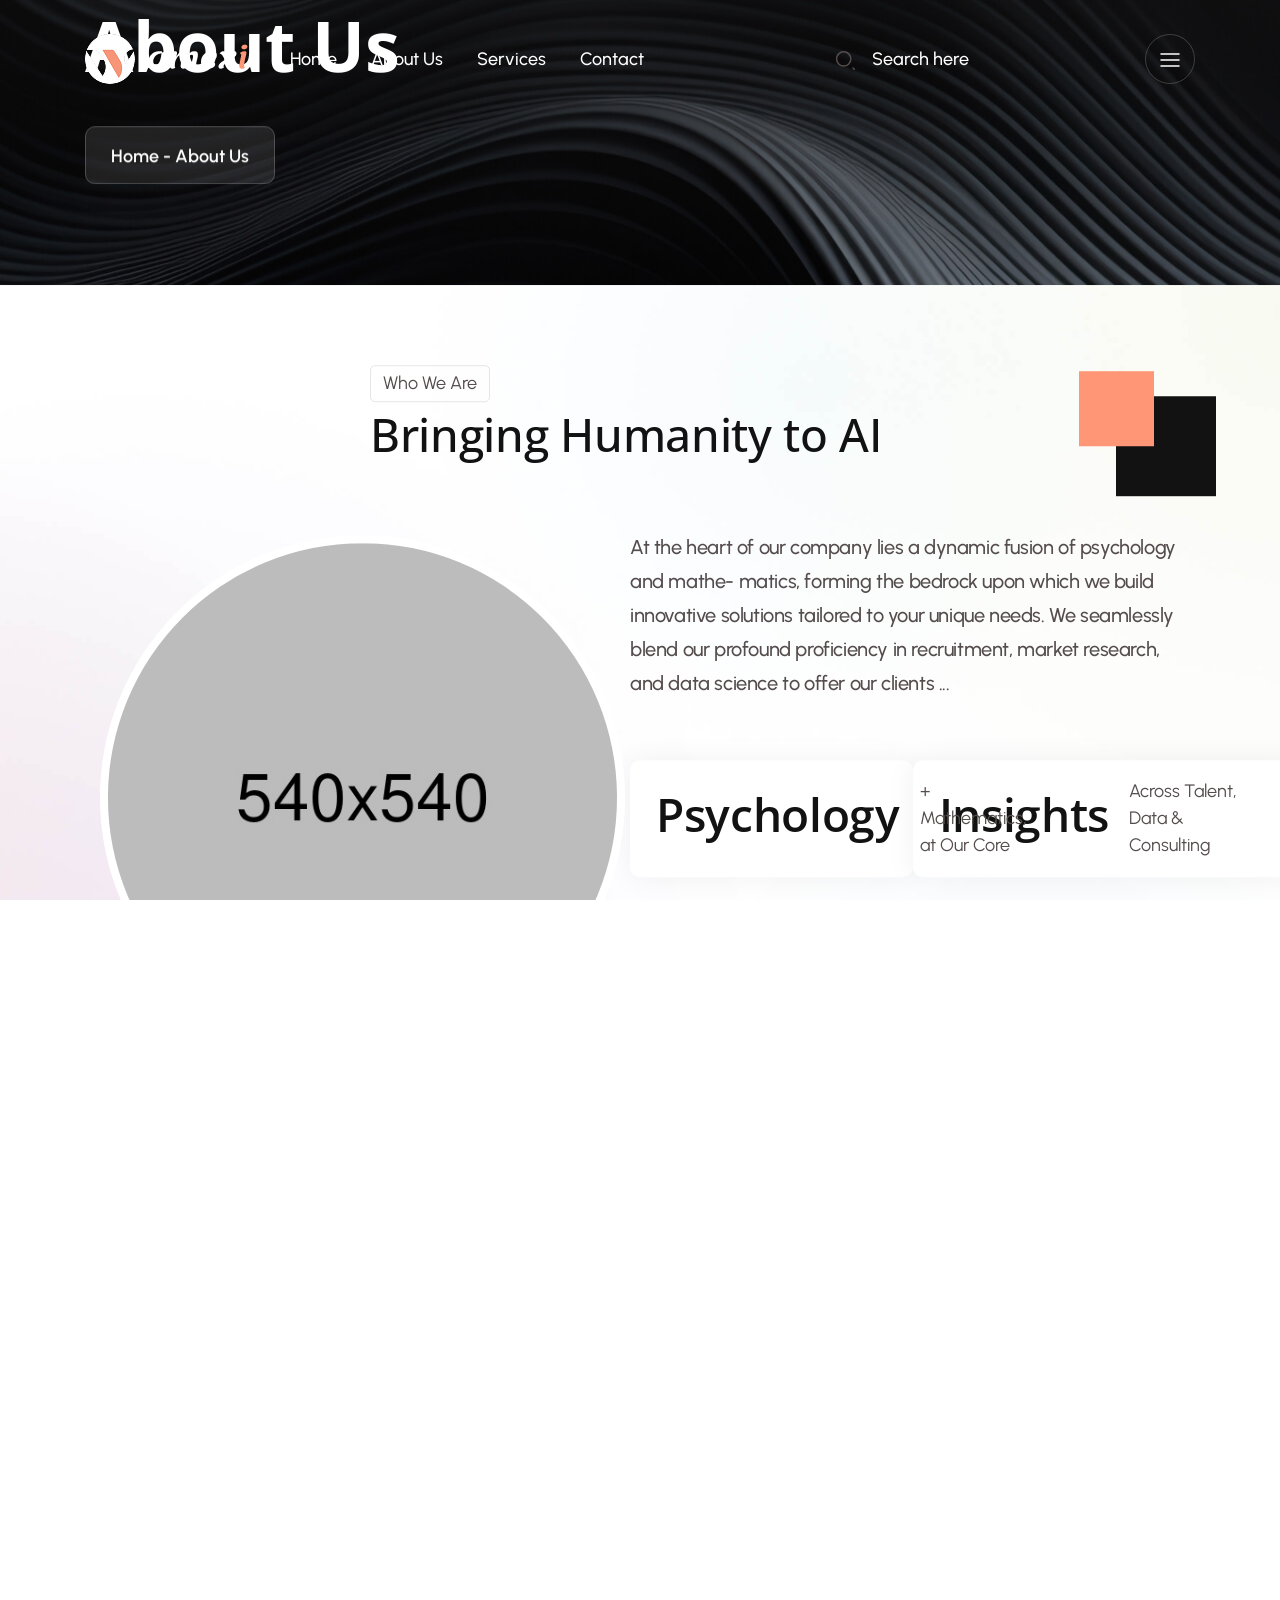
==== about-us.html @ 1e30f031 "first commit" ====
<!doctype html>
<html class="no-js" lang="zxx">

<head>

    <meta charset="utf-8">
    <meta http-equiv="x-ua-compatible" content="ie=edge">
    <title>GenV - Bringing Humanity to AI</title>
    <meta name="description" content="GenV blends psychology and mathematics to deliver talent, data analytics and consulting solutions that bring humanity to AI.">
    <meta name="viewport" content="width=device-width, initial-scale=1">

    <!-- Place favicon.ico in the root directory -->
    <link rel="icon" type="image/x-icon" href="assets/img/favicon/favicon.png">

    <!-- CSS here -->
    <link rel="stylesheet" href="assets/css/bootstrap.css">
    <link rel="stylesheet" href="assets/css/slick.css">
    <link rel="stylesheet" href="assets/css/swiper-bundle.css">
    <link rel="stylesheet" href="assets/css/magnific-popup.css">
    <link rel="stylesheet" href="assets/css/font-awesome-pro.css">
    <link rel="stylesheet" href="assets/css/atropos.min.css">
    <link rel="stylesheet" href="assets/css/main.css">
    <!-- CSS here -->

</head>

<body class="si-magic-cursor">

    <!-- Begin magic cursor -->
    <div id="magic-cursor" class="cursor-black-bg">
        <div id="ball"></div>
    </div>
    <!-- End magic cursor -->

    <!-- preloader -->
    <div id="preloader">
        <div class="preloader">
            <span></span>
            <span></span>
        </div>
    </div>
    <!-- preloader end  -->

    <!-- back to top start -->
    <div class="back-to-top-wrapper">
        <button id="back_to_top" type="button" class="back-to-top-btn">
            <svg width="12" height="7" viewBox="0 0 12 7" fill="none" xmlns="http://www.w3.org/2000/svg">
                <path d="M11 6L6 1L1 6" stroke="currentColor" stroke-width="1.5" stroke-linecap="round" stroke-linejoin="round" />
            </svg>
        </button>
    </div>
    <!-- back to top end -->

    <!-- header area start -->
    <div id="header-sticky" class="si-header-area header-transparent si-header-white si-header-ptb si-header-lang">
        <div class="container container-1650">
            <div class="row align-items-center">
                <div class="col-xl-2 col-lg-6 col-6">
                    <div class="si-header-logo">
                        <a href="index.html">
                            <img data-width="167" class="logo-black" src="assets/img/logo/logo-white.png" alt="GenV">
                        </a>
                    </div>
                </div>
                <div class="col-xl-10 col-lg-6 col-6">
                    <div class="si-header-right">
                        <div class="si-header-box d-none d-xl-block">
                            <div class="si-header-menu si-header-dropdown dropdown-white-bg">
                                <nav class="si-mobile-menu-active">
                                    <ul>
                                        <li> <a href="index.html">Home</a> </li>
                                        <li> <a href="about-us.html">About Us</a> </li>
                                        <li >
                                            <a href="service.html">Services</a>
                                           
                                        </li>
                                        <li> <a href="contact.html">Contact</a> </li>
                                    </ul>
                                </nav>
                            </div>
                        </div>
                        <div class="si-header-social d-none d-xl-block">
                            <a href="#">
                                <svg xmlns="http://www.w3.org/2000/svg" width="16" height="16" fill="currentColor" class="bi bi-instagram" viewBox="0 0 16 16">
                                    <path d="M8 0C5.829 0 5.556.01 4.703.048 3.85.088 3.269.222 2.76.42a3.9 3.9 0 0 0-1.417.923A3.9 3.9 0 0 0 .42 2.76C.222 3.269.087 3.85.048 4.703.01 5.556 0 5.829 0 8s.01 2.444.048 3.297c.04.852.174 1.433.372 1.942.205.526.478.972.923 1.417.444.445.89.719 1.416.923.51.198 1.09.333 1.942.372C5.555 15.99 5.827 16 8 16s2.444-.01 3.298-.048c.851-.04 1.434-.174 1.943-.372a3.9 3.9 0 0 0 1.416-.923c.445-.445.718-.891.923-1.417.197-.509.332-1.09.372-1.942C15.99 10.445 16 10.173 16 8s-.01-2.445-.048-3.298c-.04-.851-.175-1.434-.372-1.943a3.9 3.9 0 0 0-.923-1.416 3.9 3.9 0 0 0-1.417-.923c-.51-.198-1.092-.333-1.943-.372C10.443.01 10.172 0 7.998 0zm-.717 1.442h.718c2.136 0 2.389.007 3.232.046.78.035 1.204.166 1.486.275.373.145.64.319.92.599.28.28.453.546.598.92.11.281.24.705.275 1.485.039.843.047 1.096.047 3.231s-.008 2.389-.047 3.232c-.035.78-.166 1.203-.275 1.485a2.5 2.5 0 0 1-.599.919c-.28.28-.546.453-.92.598-.28.11-.704.24-1.485.276-.843.038-1.096.047-3.232.047s-2.39-.009-3.233-.047c-.78-.036-1.203-.166-1.485-.276a2.5 2.5 0 0 1-.92-.598 2.5 2.5 0 0 1-.6-.92c-.109-.281-.24-.705-.275-1.485-.038-.843-.046-1.096-.046-3.233 0-2.136.008-2.388.046-3.231.036-.78.166-1.204.276-1.486.145-.373.319-.64.599-.92s.546-.453.92-.598c.282-.11.705-.24 1.485-.276.738-.034 1.024-.044 2.515-.045zm4.988 1.328a.96.96 0 1 0 0 1.92.96.96 0 0 0 0-1.92m-4.27 1.122a4.109 4.109 0 1 0 0 8.217 4.109 4.109 0 0 0 0-8.217m0 1.441a2.667 2.667 0 1 1 0 5.334 2.667 2.667 0 0 1 0-5.334"/>
                                </svg>
                            </a>
                            <a href="#">
                                <svg xmlns="http://www.w3.org/2000/svg" width="16" height="16" fill="currentColor" class="bi bi-twitter-x" viewBox="0 0 16 16">
                                    <path d="M12.6.75h2.454l-5.36 6.142L16 15.25h-4.937l-3.867-5.07-4.425 5.07H.316l5.733-6.57L0 .75h5.063l3.495 4.633L12.601.75Zm-.86 13.028h1.36L4.323 2.145H2.865z"/>
                                </svg>
                            </a>
                            <a href="#">
                                <svg xmlns="http://www.w3.org/2000/svg" width="16" height="16" fill="currentColor" class="bi bi-facebook" viewBox="0 0 16 16">
                                    <path d="M16 8.049c0-4.446-3.582-8.05-8-8.05C3.58 0-.002 3.603-.002 8.05c0 4.017 2.926 7.347 6.75 7.951v-5.625h-2.03V8.05H6.75V6.275c0-2.017 1.195-3.131 3.022-3.131.876 0 1.791.157 1.791.157v1.98h-1.009c-.993 0-1.303.621-1.303 1.258v1.51h2.218l-.354 2.326H9.25V16c3.824-.604 6.75-3.934 6.75-7.951"/>
                                </svg>
                            </a>
                            <a href="#">
                                <svg xmlns="http://www.w3.org/2000/svg" width="16" height="16" fill="currentColor" class="bi bi-linkedin" viewBox="0 0 16 16">
                                    <path d="M0 1.146C0 .513.526 0 1.175 0h13.65C15.474 0 16 .513 16 1.146v13.708c0 .633-.526 1.146-1.175 1.146H1.175C.526 16 0 15.487 0 14.854zm4.943 12.248V6.169H2.542v7.225zm-1.2-8.212c.837 0 1.358-.554 1.358-1.248-.015-.709-.52-1.248-1.342-1.248S2.4 3.226 2.4 3.934c0 .694.521 1.248 1.327 1.248zm4.908 8.212V9.359c0-.216.016-.432.08-.586.173-.431.568-.878 1.232-.878.869 0 1.216.662 1.216 1.634v3.865h2.401V9.25c0-2.22-1.184-3.252-2.764-3.252-1.274 0-1.845.7-2.165 1.193v.025h-.016l.016-.025V6.169h-2.4c.03.678 0 7.225 0 7.225z"/>
                                </svg>
                            </a>
                        </div>
                        <div class="si-header-search-box d-none d-md-block">
                            <button class="si-header-search si-search-open-btn">
                                <span>
                                    <svg width="20" height="20" viewBox="0 0 20 20" fill="none" xmlns="http://www.w3.org/2000/svg">
                                        <path d="M18.0508 18.05L23.0009 23" stroke="currentColor" stroke-width="1.5" stroke-linecap="round" stroke-linejoin="round" />
                                        <path d="M15.8004 8.9C15.8004 4.98 12.62 1.8 8.7002 1.8C4.78 1.8 1.6 4.98 1.6 8.9C1.6 12.82 4.78 16 8.7002 16C12.62 16 15.8004 12.82 15.8004 8.9Z" stroke="currentColor" stroke-width="1.5" stroke-linejoin="round" />
                                    </svg>
                                </span>
                                <span class="si-header-search-title">Search here</span>
                            </button>
                        </div>
                        <div class="si-header-bar">
                            <button class="si-offcanvas-open-btn">
                                <span>
                                    <svg width="24" height="24" viewBox="0 0 24 24" fill="none" xmlns="http://www.w3.org/2000/svg">
                                        <path d="M3 6H21" stroke="currentColor" stroke-width="1.5" stroke-linecap="round" stroke-linejoin="round" />
                                        <path d="M3 12H21" stroke="currentColor" stroke-width="1.5" stroke-linecap="round" stroke-linejoin="round" />
                                        <path d="M3 18H21" stroke="currentColor" stroke-width="1.5" stroke-linecap="round" stroke-linejoin="round" />
                                    </svg>
                                </span>
                            </button>
                        </div>
                    </div>
                </div>
            </div>
        </div>
    </div>
    <!-- header area end -->

    <!-- si-offcanvus-area-start -->
    <div class="si-offcanvas-area">
        <div class="si-offcanvas-wrapper">
            <div class="si-offcanvas-top d-flex align-items-center justify-content-between">
                <div class="si-offcanvas-logo">
                    <a href="index.html">
                        <img class="logo-1" data-width="120" src="assets/img/logo/logo-black.png" alt="GenV">
                        <img class="logo-2" data-width="120" src="assets/img/logo/logo-white.png" alt="GenV">
                    </a>
                </div>
                <div class="si-offcanvas-close">
                    <button class="si-offcanvas-close-btn">
                        <svg width="37" height="38" viewBox="0 0 37 38" fill="none" xmlns="http://www.w3.org/2000/svg">
                            <path d="M9.19141 9.80762L27.5762 28.1924" stroke="currentColor" stroke-width="1.5" stroke-linecap="round" stroke-linejoin="round" />
                            <path d="M9.19141 28.1924L27.5762 9.80761" stroke="currentColor" stroke-width="1.5" stroke-linecap="round" stroke-linejoin="round" />
                        </svg>
                    </button>
                </div>
            </div>
            <div class="si-offcanvas-main">
                <div class="si-offcanvas-content d-none d-xl-block">
                    <h3 class="si-offcanvas-title">Bringing Humanity to AI</h3>
                    <p>At the heart of GenV lies a dynamic fusion of psychology and mathematics. We blend deep proficiency in recruitment, market research and data science to give our clients unparalleled insight into their industries, competitors and customers.</p>
                </div>
                <div class="si-offcanvas-menu d-xl-none">
                    <nav></nav>
                </div>
                <div class="si-offcanvas-gallery d-none d-xl-block">
                    <div class="row gx-2">
                        <div class="col-md-3 col-3">
                            <div class="si-offcanvas-gallery-img fix">
                                <a class="popup-image" href="assets/img/offcanvas/offcanvas-1.jpg"><img src="assets/img/offcanvas/offcanvas-1.jpg" alt="image"></a>
                            </div>
                        </div>
                        <div class="col-md-3 col-3">
                            <div class="si-offcanvas-gallery-img fix">
                                <a class="popup-image" href="assets/img/offcanvas/offcanvas-2.jpg"><img src="assets/img/offcanvas/offcanvas-2.jpg" alt="image"></a>
                            </div>
                        </div>
                        <div class="col-md-3 col-3">
                            <div class="si-offcanvas-gallery-img fix">
                                <a class="popup-image" href="assets/img/offcanvas/offcanvas-3.jpg"><img src="assets/img/offcanvas/offcanvas-3.jpg" alt="image"></a>
                            </div>
                        </div>
                        <div class="col-md-3 col-3">
                            <div class="si-offcanvas-gallery-img fix">
                                <a class="popup-image" href="assets/img/offcanvas/offcanvas-4.jpg"><img src="assets/img/offcanvas/offcanvas-4.jpg" alt="image"></a>
                            </div>
                        </div>
                    </div>
                </div>
                <div class="si-offcanvas-contact">
                    <h3 class="si-offcanvas-title sm">Get In Touch</h3>
                    <ul>
                        <li><a href="mailto:hello@genv.tech">hello@genv.tech</a></li>
                        <li><a href="#">Pretoria, South Africa</a></li>
                    </ul>
                </div>
                <div class="si-offcanvas-social">
                    <h3 class="si-offcanvas-title sm">Follow Us</h3>
                    <ul>
                        <li>
                            <a href="#">
                                <svg width="16" height="16" viewBox="0 0 16 16" fill="none" xmlns="http://www.w3.org/2000/svg">
                                    <path d="M11.25 1.5H4.75C2.95507 1.5 1.5 2.95507 1.5 4.75V11.25C1.5 13.0449 2.95507 14.5 4.75 14.5H11.25C13.0449 14.5 14.5 13.0449 14.5 11.25V4.75C14.5 2.95507 13.0449 1.5 11.25 1.5Z" stroke="currentColor" stroke-width="1.5" stroke-linecap="round" stroke-linejoin="round" />
                                    <path d="M10.6016 7.5907C10.6818 8.13166 10.5894 8.68414 10.3375 9.16955C10.0856 9.65497 9.68711 10.0486 9.19862 10.2945C8.71014 10.5404 8.15656 10.6259 7.61663 10.5391C7.0767 10.4522 6.57791 10.1972 6.19121 9.81055C5.80451 9.42385 5.54959 8.92506 5.46271 8.38513C5.37583 7.8452 5.46141 7.29163 5.70728 6.80314C5.95315 6.31465 6.34679 5.91613 6.83221 5.66425C7.31763 5.41238 7.87011 5.31998 8.41107 5.4002C8.96287 5.48202 9.47372 5.73915 9.86817 6.1336C10.2626 6.52804 10.5197 7.0389 10.6016 7.5907Z" stroke="currentColor" stroke-width="1.5" stroke-linecap="round" stroke-linejoin="round" />
                                    <path d="M11.5742 4.42578H11.5842" stroke="currentColor" stroke-width="1.5" stroke-linecap="round" stroke-linejoin="round" />
                                </svg>
                            </a>
                        </li>
                        <li>
                            <a href="#">
                                <svg xmlns="http://www.w3.org/2000/svg" width="16" height="16" fill="currentColor" class="bi bi-twitter-x" viewBox="0 0 16 16">
                                    <path d="M12.6.75h2.454l-5.36 6.142L16 15.25h-4.937l-3.867-5.07-4.425 5.07H.316l5.733-6.57L0 .75h5.063l3.495 4.633L12.601.75Zm-.86 13.028h1.36L4.323 2.145H2.865z"/>
                                </svg>
                            </a>
                        </li>
                        <li>
                            <a href="#">
                                <svg xmlns="http://www.w3.org/2000/svg" width="16" height="16" fill="currentColor" class="bi bi-facebook" viewBox="0 0 16 16">
                                    <path d="M16 8.049c0-4.446-3.582-8.05-8-8.05C3.58 0-.002 3.603-.002 8.05c0 4.017 2.926 7.347 6.75 7.951v-5.625h-2.03V8.05H6.75V6.275c0-2.017 1.195-3.131 3.022-3.131.876 0 1.791.157 1.791.157v1.98h-1.009c-.993 0-1.303.621-1.303 1.258v1.51h2.218l-.354 2.326H9.25V16c3.824-.604 6.75-3.934 6.75-7.951"/>
                                </svg>
                            </a>
                        </li>
                        <li>
                            <a href="#">
                                <svg xmlns="http://www.w3.org/2000/svg" width="16" height="16" fill="currentColor" class="bi bi-linkedin" viewBox="0 0 16 16">
                                    <path d="M0 1.146C0 .513.526 0 1.175 0h13.65C15.474 0 16 .513 16 1.146v13.708c0 .633-.526 1.146-1.175 1.146H1.175C.526 16 0 15.487 0 14.854zm4.943 12.248V6.169H2.542v7.225zm-1.2-8.212c.837 0 1.358-.554 1.358-1.248-.015-.709-.52-1.248-1.342-1.248S2.4 3.226 2.4 3.934c0 .694.521 1.248 1.327 1.248zm4.908 8.212V9.359c0-.216.016-.432.08-.586.173-.431.568-.878 1.232-.878.869 0 1.216.662 1.216 1.634v3.865h2.401V9.25c0-2.22-1.184-3.252-2.764-3.252-1.274 0-1.845.7-2.165 1.193v.025h-.016l.016-.025V6.169h-2.4c.03.678 0 7.225 0 7.225z"/>
                                </svg>
                            </a>
                        </li>
                    </ul>
                </div>
            </div>
        </div>
    </div>
    <div class="body-overlay"></div>
    <!-- si-offcanvus-area-end -->

    <!-- search area start -->
    <div class="si-search-area p-relative">
        <div class="si-search-close">
            <button class="si-search-close-btn">
                <svg width="12" height="12" viewBox="0 0 12 12" fill="none" xmlns="http://www.w3.org/2000/svg">
                    <path class="path-1" d="M11 1L1 11" stroke="currentColor" stroke-width="1.5" stroke-linecap="round" stroke-linejoin="round" />
                    <path class="path-2" d="M1 1L11 11" stroke="currentColor" stroke-width="1.5" stroke-linecap="round" stroke-linejoin="round" />
                </svg>
            </button>
        </div>
        <div class="container container-1230">
            <div class="row">
                <div class="si-search-wrapper">
                    <div class="col-lg-8">
                        <div class="si-search-content">
                            <div class="search p-relative">
                                <input type="text" class="search-input" placeholder="Search">
                                <button class="si-search-icon">
                                    <svg xmlns="http://www.w3.org/2000/svg" width="24" height="24" viewBox="0 0 24 24" fill="none">
                                        <path d="M18.0508 18.05L23.0009 23" stroke="currentColor" stroke-width="2" stroke-linecap="round" stroke-linejoin="round" />
                                        <path d="M20.8004 10.9C20.8004 5.43237 16.3679 1 10.9002 1C5.43246 1 1 5.43237 1 10.9C1 16.3676 5.43246 20.7999 10.9002 20.7999C16.3679 20.7999 20.8004 16.3676 20.8004 10.9Z" stroke="currentColor" stroke-width="2" stroke-linejoin="round" />
                                    </svg>
                                </button>
                            </div>
                        </div>
                    </div>
                </div>
            </div>
        </div>
    </div>
    <div class="body-overlay"></div>
    <!-- search area end -->

    <div id="smooth-wrapper">
        <div id="smooth-content">

            <main>

                <!-- SI BREADCUMB AREA -->
                 <section class="si__breadcumb__area" style="background: url(assets/img/breadcumb/shape.jpg);">
                    <div class="container container-1650">
                        <div class="row">
                            <div class="col-lg-12">
                                <div class="si__breadcumb__box">
                                    <div class="si__breadcumb__text">
                                        <h2>About Us</h2>
                                        <span>Home - About Us</span>
                                    </div>
                                </div>
                            </div>
                        </div>
                    </div>
                 </section>

                 <!-- about us start -->
                 <div class="si-about-area pt-150 pb-190 si-background z-index-1" data-background="assets/img/about-us/bg.jpg">
                    <div class="container">
                        <div class="row">
                            <div class="col-lg-12">
                                <div class="si-section-title space2">
                                    <span> Who We Are </span>
                                    <h2 class="si-text-revel-anim"> Bringing Humanity <br class="d-none d-xxl-block"> to AI </h2>
                                </div>
                            </div>
                        </div>
                        <div class="row">
                            <div class="col-xl-6 col-lg-12 col-md-12 col-sm-12">
                                <div class="si-about-img-box p-relative mt-5 ml-15">
                                    <div class="si-about-img-top">
                                        <img src="assets/img/about-us/img2.jpg" alt="image">
                                    </div>
                                    <div class="si-about-video-text">
                                        <div class="si-about-text-inner">
                                            <img class="si-about-rotate-image" src="assets/img/about-us/video-text.png" alt="">
                                            <a class="popup-video si-about-playbtn" href="#ContactUs">
                                                <span>
                                                    <svg width="27" height="31" viewBox="0 0 27 31" fill="none" xmlns="http://www.w3.org/2000/svg">
                                                        <path d="M25.5 12.5307C27.5 13.6854 27.5 16.5722 25.5 17.7269L4.5 29.8512C2.5 31.0059 0 29.5625 0 27.2531V3.00443C0 0.695028 2.5 -0.748349 4.5 0.406352L25.5 12.5307Z" fill="#FF9776"/>
                                                    </svg>
                                                </span>
                                            </a>
                                        </div>
                                    </div>
                                </div>
                            </div>
                            <div class="col-xl-6 col-lg-12 col-md-12 col-sm-12">
                                <div class="si-about-content-2">
                                    <div class="row gx-0">
                                        <div class="col-md-12">
                                            <p class="si-about-desc-2">At the heart of our company lies a dynamic fusion of psychology and mathe- <br class="d-none d-xxl-block"> matics, forming the bedrock upon which we build innovative solutions <br class="d-none d-xxl-block"> tailored to your unique needs. We seamlessly blend our profound proficiency <br class="d-none d-xxl-block"> in recruitment, market research, and data science to offer our clients ...</p>
                                        </div>
                                        <div class="col-md-6">
                                            <div class="si-about-box-2">
                                                <div class="si-about-box-content-2 mb-0 d-flex align-items-center">
                                                    <h2>Psychology</h2>
                                                    <span class="p-relative">+ Mathematics, <br class="d-none d-xxl-block"> at Our Core</span>
                                                </div>
                                            </div>
                                        </div>
                                        <div class="col-md-6">
                                            <div class="si-about-box-2">
                                                <div class="si-about-box-content-2 mb-0 d-flex align-items-center">
                                                    <h2>Insights</h2>
                                                    <span class="p-relative">Across Talent, Data <br class="d-none d-xxl-block"> & Consulting</span>
                                                </div>
                                            </div>
                                        </div>
                                    </div>
                                </div>
                            </div>
                            <div class="col-md-12">
                                <div class="si-about-text-img">
                                    <h1>GenV</h1>
                                </div>
                            </div>
                        </div>
                    </div>
                    <div class="si-about-shape">
                        <img src="assets/img/about-us/shape.png" alt="">
                    </div>
                 </div>
                <!-- about us end -->

                 <!-- our services start -->
                 <div class="si-service-2-area pt-150 pb-150">
                    <div class="container">
                        <div class="row">
                            <div class="col-lg-8 col-md-12">
                                <div class="si-section-title">
                                    <span> Why Us </span>
                                    <h2 class="si-text-revel-anim"> What We Offer </h2>
                                </div>
                            </div>
                            <div class="col-lg-4 col-md-4">
                                <div class="si-circle-btn-box text-md-end si_fade_anim" data-delay=".8" data-fade-from="top" data-ease="bounce">
                                    <div class="si-circle-btn-wrap d-inline-block">
                                        <a class="si-circle-btn btn-item" href="service.html">
                                            <span class="d-block">
                                                <img src="assets/img/blog/icon2.svg" alt="">
                                            </span>
                                            <span class="si-circle-btn-title">More on Our Offering</span>
                                            <i class="si-circle-btn-dot"></i>
                                        </a>
                                    </div>
                                </div>
                            </div>
                            <div class="col-lg-12">
                                <div class="si-service-2-box mb-23">
                                    <div class="si-service-2-main">
                                        <div class="si-service-2-number">
                                            <span>01.</span>
                                        </div>
                                        <div class="si-service-2-text">
                                            <h3><a class="underline-black" href="service-details.html">Talent</a></h3>
                                            <p>Helping customers uncover new opportu-<br>
                                            nities and talent, to optimise strategy ..</p>
                                        </div>
                                    </div>
                                    <div class="si-service-2-list">
                                        <ul>
                                            <li><span>+</span> Technical Recruitment</li>
                                            <li><span>+</span> Talent Strategy & Sourcing</li>
                                            <li><span>+</span> Market & Competitor Insight</li>
                                        </ul>
                                    </div>
                                    <div class="si-service-2-icon">
                                        <a href="service-details.html">
                                            <img src="assets/img/service/icon.png" alt="">
                                        </a>
                                    </div>
                                </div>
                                <div class="si-service-2-box mb-23">
                                    <div class="si-service-2-main">
                                        <div class="si-service-2-number">
                                            <span>02.</span>
                                        </div>
                                        <div class="si-service-2-text">
                                            <h3><a class="underline-black" href="service-details.html">Data Analytics</a></h3>
                                            <p>Using advanced analytics and modelling <br>
                                            techniques to extract actionable insight ..</p>
                                        </div>
                                    </div>
                                    <div class="si-service-2-list">
                                        <ul>
                                            <li><span>+</span> Advanced Analytics & Modelling</li>
                                            <li><span>+</span> Actionable Data Insights</li>
                                            <li><span>+</span> Latest AI Tooling</li>
                                        </ul>
                                    </div>
                                    <div class="si-service-2-icon">
                                        <a href="service-details.html">
                                            <img src="assets/img/service/icon.png" alt="">
                                        </a>
                                    </div>
                                </div>
                                <div class="si-service-2-box">
                                    <div class="si-service-2-main">
                                        <div class="si-service-2-number">
                                            <span>03.</span>
                                        </div>
                                        <div class="si-service-2-text">
                                            <h3><a class="underline-black" href="service-details.html">Consulting</a></h3>
                                            <p>We pride ourselves on delivering custom-<br>
                                            ised solutions tailored to unique needs ..</p>
                                        </div>
                                    </div>
                                    <div class="si-service-2-list">
                                        <ul>
                                            <li><span>+</span> Customised Solutions</li>
                                            <li><span>+</span> Data-Driven Decision Making</li>
                                            <li><span>+</span> Innovation & Quality Focus</li>
                                        </ul>
                                    </div>
                                    <div class="si-service-2-icon">
                                        <a href="service-details.html">
                                            <img src="assets/img/service/icon.png" alt="">
                                        </a>
                                    </div>
                                </div>
                            </div>
                        </div>
                    </div>
                    <div class="si-service-2-shape si-zoom-in-out">
                        <img src="assets/img/service/shape.png" alt="">
                    </div>
                 </div>
                <!-- our services end -->

                <!-- portfolio area start -->
                 <div class="si-portfolio-2-area">
                    <div class="container container-1900">
                        <div class="row gx-10">
                            <div class="col-lg-4">
                                <div class="si-portfolio-2-box si-portfolio-2-bottom">
                                    <div class="si-portfolio-2-thumb">
                                        <img src="assets/img/portfolio/thumb6.jpg" alt="">
                                        <div class="si-portfolio-2-text">
                                            <span>GenV Services</span>
                                            <h3><a class="underline-black" href="portfolio-details.html">Talent & Technical Recruitment</a></h3>
                                        </div>
                                    </div>
                                </div>
                            </div>
                            <div class="col-lg-4">
                                <div class="si-portfolio-2-box si-portfolio-2-bottom">
                                    <div class="si-portfolio-2-thumb">
                                        <img src="assets/img/portfolio/thumb7.jpg" alt="">
                                        <div class="si-portfolio-2-text">
                                            <span>GenV Services</span>
                                            <h3><a class="underline-black" href="portfolio-details.html">Data Analytics & Modelling</a></h3>
                                        </div>
                                    </div>
                                </div>
                            </div>
                            <div class="col-lg-4">
                                <div class="si-portfolio-2-box">
                                    <div class="si-portfolio-2-thumb">
                                        <img src="assets/img/portfolio/thumb8.jpg" alt="">
                                        <div class="si-portfolio-2-text">
                                            <span>GenV Services</span>
                                            <h3><a class="underline-black" href="portfolio-details.html">AI-Driven Consulting</a></h3>
                                        </div>
                                    </div>
                                </div>
                            </div>
                        </div>
                    </div>
                 </div>
                 <!-- portfolio area end -->

                 <!-- marquee area start -->
                <div class="si-marquee-area pt-100 pb-90">
                    <div class="swiper si-marquee-active">
                        <div class="swiper-wrapper">
                            <div class="swiper-slide">
                                <div class="si-marquee-item si-marquee-item-2">
                                    <h1>
                                        Talent Recruitment
                                    </h1>
                                    <img src="assets/img/marquee/Object-2.png" alt="">
                                </div>
                            </div>
                            <div class="swiper-slide">
                                <div class="si-marquee-item si-marquee-item-2">
                                    <h1> 
                                         Data Analytics
                                    </h1>
                                    <img src="assets/img/marquee/Object-1.png" alt="">
                                </div>
                            </div>
                            <div class="swiper-slide">
                                <div class="si-marquee-item si-marquee-item-2">
                                    <h1>
                                        Consulting
                                    </h1>
                                    <img src="assets/img/marquee/Object-2.png" alt="">
                                </div>
                            </div>
                            <div class="swiper-slide">
                                <div class="si-marquee-item si-marquee-item-2">
                                    <h1> 
                                        Market Research
                                    </h1>
                                    <img src="assets/img/marquee/Object-1.png" alt="">
                                </div>
                            </div>
                            <div class="swiper-slide">
                                <div class="si-marquee-item si-marquee-item-2">
                                    <h1>
                                        AI Solutions
                                    </h1>
                                    <img src="assets/img/marquee/Object-1.png" alt="">
                                </div>
                            </div>
                        </div>
                    </div>
                </div>
                <!-- marquee area end -->

                 <!-- team area start -->
                 <div class="si-team-2-area pb-150">
                    <div class="container">
                        <div class="row">
                            <div class="col-lg-12">
                                <div class="si-section-title text-center">
                                    <span> Get to Know the Directors </span>
                                    <h2 class="si-text-revel-anim"> Meet the People Behind GenV </h2>
                                </div>
                            </div>
                            <div class="col-lg-6">
                                <div class="si-team-2-box">
                                    <div class="si-team-2-thumb">
                                        <img src="assets/img/team/img.jpg" alt="">
                                        <div class="si-team-2-text">
                                            <h3> <a class="underline-black" href="team-details.html">Vuyiswa Mataka</a></h3>
                                            <span>Managing Director</span>
                                        </div>
                                    </div>
                                </div>
                            </div>
                            <div class="col-lg-6">
                                <div class="si-team-2-box">
                                    <div class="si-team-2-thumb">
                                        <img src="assets/img/team/img2.jpg" alt="">
                                        <div class="si-team-2-text">
                                            <h3> <a class="underline-black" href="team-details.html">Gerald Bezuidenhout</a></h3>
                                            <span>Technical Director</span>
                                        </div>
                                    </div>
                                </div>
                            </div>
                        </div>
                    </div>
                    <div class="si-team-2-shape">
                        <img src="assets/img/team/shape2.png" alt="">
                    </div>
                 </div>
                 <!-- team area end -->

                 <!-- pricing start -->
                 <div class="si-pricing-area si-background pt-150 pb-150" data-background="assets/img/pricing/bg.jpg">
                    <div class="container container-1632">
                        <div class="row">
                            <div class="col-lg-6">
                                <div class="si-pricing-main">
                                    <div class="si-section-title">
                                        <span> Engagement Models </span>
                                        <h2 class="si-text-revel-anim"> Solutions Built for <br class="d-none d-xxl-block"> Your Business</h2>
                                        <p>At GenV, we are dedicated to empowering businesses with the insights and<br class="d-none d-xxl-block">
                                        expertise needed to make data-driven decisions, using the latest AI tools<br class="d-none d-xxl-block">
                                        at our disposal. Every engagement is tailored to your unique needs ...</p>
                                    </div>
                                    <div class="si-pricing-button">
                                        <span class="tab-btn monthly_tab_title">Project-Based</span>
                                        <span class="tab-btn annual_tab_title">Retainer</span>
                                    </div>
                                </div>
                            </div>
                            <div class="col-lg-6">
                                <div class="si-pricing-right">
                                    <div class="si-pricing-number">
                                        <h2 class="tab-monthly-price"><span class="si-pricing-number-1">Custom</span> <span class="si-pricing-number-2">Quote</span> <strong>/ Engagement</strong></h2>
                                        <h2 class="tab-annual-price"><span class="si-pricing-number-1">Custom</span> <span class="si-pricing-number-2">Quote</span> <strong>/ Engagement</strong></h2>
                                        <h3>Discovery Engagement</h3>
                                        <a href="#ContactUs">
                                            <svg width="50" height="51" viewBox="0 0 50 51" fill="none" xmlns="http://www.w3.org/2000/svg" xmlns:xlink="http://www.w3.org/1999/xlink">
                                            <rect y="51" width="51" height="50" transform="rotate(-90 0 51)" fill="url(#pattern0_1_5070)"/>
                                            <defs>
                                            <pattern id="pattern0_1_5070" patternContentUnits="objectBoundingBox" width="1" height="1">
                                            <use xlink:href="#image0_1_5070" transform="matrix(0.004329 0 0 0.00440529 -0.580087 -0.590308)"/>
                                            </pattern>
                                            </defs>
                                            </svg>
                                        </a>
                                    </div>
                                    <div class="si-pricing-list">
                                        <ul>
                                            <li>
                                                <img src="assets/img/pricing/icon.svg" alt="">
                                                Talent search & recruitment
                                            </li>
                                            <li>
                                                <img src="assets/img/pricing/icon.svg" alt=""> Market & competitor insight
                                            </li>
                                            <li>
                                                <img src="assets/img/pricing/icon.svg" alt=""> Data analytics & modelling
                                            </li>
                                            <li>
                                                <img src="assets/img/pricing/icon.svg" alt=""> Customised recommendations
                                            </li>
                                            <li class="si-pricing-list-color2">
                                                <img src="assets/img/pricing/icon.svg" alt=""> Direct access to our Directors
                                            </li>
                                        </ul>
                                    </div>
                                </div>
                                <div class="si-pricing-right si-background si-right-2" data-background="assets/img/pricing/bg2.jpg">
                                    <div class="si-pricing-number si-number-2">
                                        <h2 class="tab-monthly-price"><span class="si-pricing-number-1">Custom</span> <span class="si-pricing-number-2">Quote</span> <strong>/ Engagement</strong></h2>
                                        <h2 class="tab-annual-price"><span class="si-pricing-number-1">Custom</span> <span class="si-pricing-number-2">Quote</span> <strong>/ Engagement</strong></h2>
                                        <h3>Full-Service Partnership</h3>
                                        <a href="#ContactUs">
                                            <svg width="50" height="51" viewBox="0 0 50 51" fill="none" xmlns="http://www.w3.org/2000/svg" xmlns:xlink="http://www.w3.org/1999/xlink">
                                            <rect y="51" width="51" height="50" transform="rotate(-90 0 51)" fill="url(#pattern0_1_5028)"/>
                                            <defs>
                                            <pattern id="pattern0_1_5028" patternContentUnits="objectBoundingBox" width="1" height="1">
                                            <use xlink:href="#image0_1_5028" transform="matrix(0.004329 0 0 0.00440529 -0.580087 -0.590308)"/>
                                            </pattern>
                                            </defs>
                                            </svg>
                                        </a>
                                    </div>
                                    <div class="si-pricing-list si-list-color">
                                        <ul>
                                            <li>
                                                <img src="assets/img/pricing/icon.svg" alt=""> Ongoing talent partnership
                                            </li>
                                            <li>
                                                <img src="assets/img/pricing/icon.svg" alt=""> Continuous data analytics
                                            </li>
                                            <li>
                                                <img src="assets/img/pricing/icon.svg" alt=""> Strategic consulting retainer
                                            </li>
                                            <li>
                                                <img src="assets/img/pricing/icon.svg" alt=""> Latest AI tooling & innovation
                                            </li>
                                            <li class="si-pricing-list-color2">
                                                <img src="assets/img/pricing/icon.svg" alt=""> Priority support
                                            </li>
                                        </ul>
                                    </div>
                                </div>
                            </div>
                        </div>
                    </div>
                    <div class="si-pricing-shape">
                        <img src="assets/img/pricing/shape.png" alt="">
                    </div>
                    <div class="si-pricing-shape2">
                        <img src="assets/img/pricing/shape2.png" alt="">
                    </div>
                 </div>
                 <!-- pricing end -->

                 <!-- video start -->
                 <div class="si-video-area p-relative">
                    <div class="container-fluid p-0">
                        <div class="si-video-bg">
                            <div class="row">
                                <div class="col-lg-12">
                                    <div class="si-video-wrap">
                                        <div class="si-video-play">
                                            <a class="popup-video si-about-playbtn p-relative" href="#ContactUs"><i class="fa-solid fa-play"></i></a>
                                            <div class="si-video-text rotate2">
                                                <img src="assets/img/video/shape.png" alt="">
                                            </div>
                                        </div>
                                    </div>
                                </div>
                            </div>
                            <img class="w-100" data-speed=".7" src="assets/img/video/img.jpg" alt="image">
                        </div>
                    </div>
                 </div>
                 <!-- video end -->

                 <!-- Testimonial Start -->
                  <div class="si-testimonial-2-area pt-120 pb-120">
                    <div class="container">
                        <div class="row">
                            <div class="col-lg-12">
                                <div class="si-section-title text-center">
                                    <span> Our Philosophy </span>
                                    <h2 class="si-text-revel-anim"> What Drives Us </h2>
                                </div>
                            </div>
                            <div class="col-lg-12">
                                <div class="swiper si-testimonial-2-active">
                                    <div class="swiper-wrapper">
                                        <div class="swiper-slide">
                                            <div class="si-testimonial-2-box">
                                                <div class="si-testimonial-2-right">
                                                    <div class="si-testimonial-2-icon">
                                                        <img src="assets/img/testimonial/quote2.svg" alt="">
                                                    </div>
                                                </div>
                                                <div class="si-testimonial-2-text">
                                                    <h3>“ Anything worth doing 
                                                    is worth doing well. ”
                                                    </h3>
                                                </div>                                    
                                                <div class="si-testimonial-2-main">
                                                    <div class="si-testimonial-2-shape">
                                                        <img src="assets/img/testimonial/quote.png" alt="">
                                                    <div class="si-testimonial-2-img">
                                                        <img src="assets/img/testimonial/img.png" alt="">
                                                    </div>
                                                    </div>
                                                    <div class="si-testimonial-2-name">
                                                        <span>GenV Motto</span>
                                                        <h3>GenV</h3>
                                                    </div>
                                                </div>
                                            </div>
                                        </div>
                                        <div class="swiper-slide">
                                            <div class="si-testimonial-2-box">
                                                <div class="si-testimonial-2-right">
                                                    <div class="si-testimonial-2-icon">
                                                        <img src="assets/img/testimonial/quote2.svg" alt="">
                                                    </div>
                                                </div>
                                                <div class="si-testimonial-2-text">
                                                    <h3>“ The future of AI in recruitment 
                                                    is bright, and businesses that embrace
                                                    these technologies are likely to be
                                                    more successful in identifying and
                                                    hiring top talent. ”
                                                    </h3>
                                                </div>                                    
                                                <div class="si-testimonial-2-main">
                                                    <div class="si-testimonial-2-shape">
                                                        <img src="assets/img/testimonial/quote.png" alt="">
                                                    <div class="si-testimonial-2-img">
                                                        <img src="assets/img/testimonial/img2.png" alt="">
                                                    </div>
                                                    </div>
                                                    <div class="si-testimonial-2-name">
                                                        <span>Technical Director</span>
                                                        <h3>Gerald Bezuidenhout</h3>
                                                    </div>
                                                </div>
                                            </div>
                                        </div>
                                    </div>
                                </div>
                            </div>
                            <div class="col-md-12">
                               <div class="si-testimonial-pagination-2-wrap d-flex justify-content-center">
                                <div class="si-testimonial-pagination-2">
                                        <div class="si-testimonial-pagination"></div>
                                </div>
                               </div>
                            </div>
                        </div>
                    </div>
                    <div class="si-testimonial-2-shape2">
                        <img src="assets/img/testimonial/shape1.png" alt="">
                    </div>
                  </div>
                  <!-- Testimonial end -->

                  <!-- blog area start -->
                   <div class="si-blog-area pb-150" data-background="assets/img/blog/bg.jpg">
                        <div class="container">
                            <div class="si-blog-inner">
                                <div class="row">
                                    <div class="col-lg-8 col-md-12">
                                        <div class="si-section-title">
                                            <span> Our Insights </span>
                                            <h2 class="si-text-revel-anim"> Ideas Shaping the Future of AI & Talent </h2>
                                        </div>
                                    </div>
                                    <div class="col-lg-4 col-md-4">
                                        <div class="si-circle-btn-box text-md-end" data-delay=".8" data-fade-from="top" data-ease="bounce">
                                            <div class="si-circle-btn-wrap d-inline-block">
                                                <a class="si-circle-btn btn-item" href="blog.html">
                                                    <span class="d-block">
                                                        <img src="assets/img/blog/icon2.svg" alt="">
                                                    </span>
                                                    <span class="si-circle-btn-title">View All Insights</span>
                                                    <i class="si-circle-btn-dot"></i>
                                                </a>
                                            </div>
                                        </div>
                                    </div>
                                    <div class="row">
                                        <div class="col-lg-4 col-md-6">
                                            <div class="si-blog-box">
                                                <div class="si-blog-img">
                                                    <a href="blog-details.html"><img src="assets/img/blog/blog1.jpg" alt="image"></a>
                                                </div>
                                                <div class="si-blog-content">
                                                    <div class="si-blog-meta">
                                                        <a href="blog-details.html">Talent.</a>
                                                        <span>GenV</span>
                                                    </div>
                                                    <h3 class="si-blog-main-title"><a class="underline-black" href="blog-details.html">Why Human-Centred Recruitment Still Wins in an AI World</a></h3>
                                                    <a class="si-btn-link" href="blog-details.html">
                                                        <span class="btn-text"><span>Read More</span></span>
                                                        <span class="btn-icon"><img src="assets/img/blog/icon.svg" alt="image"></span>
                                                    </a>
                                                </div>
                                            </div>
                                        </div>
                                        <div class="col-lg-4 col-md-6">
                                            <div class="si-blog-box">
                                                <div class="si-blog-content pb-20">
                                                    <div class="si-blog-meta pt-0">
                                                        <a href="blog-details.html">Data Analytics.</a>
                                                        <span>GenV</span>
                                                    </div>
                                                    <h3 class="si-blog-main-title"><a class="underline-black" href="blog-details.html">Turning Complex Data Sets Into Actionable Insight</a></h3>
                                                    <a class="si-btn-link" href="blog-details.html">
                                                        <span class="btn-text"><span>Read More</span></span>
                                                        <span class="btn-icon"><img src="assets/img/blog/icon.svg" alt="image"></span>
                                                    </a>
                                                </div>
                                                <div class="si-blog-img">
                                                    <a href="blog-details.html"><img src="assets/img/blog/blog2.jpg" alt="image"></a>
                                                </div>
                                            </div>
                                        </div>
                                        <div class="col-lg-4 col-md-6">
                                            <div class="si-blog-box">
                                                <div class="si-blog-img">
                                                    <a href="blog-details.html"><img src="assets/img/blog/blog3.jpg" alt="image"></a>
                                                </div>
                                                <div class="si-blog-content">
                                                    <div class="si-blog-meta">
                                                        <a href="blog-details.html">Consulting.</a>
                                                        <span>GenV</span>
                                                    </div>
                                                    <h3 class="si-blog-main-title"><a class="underline-black" href="blog-details.html">Building Customised Solutions for Every Client</a></h3>
                                                    <a class="si-btn-link" href="blog-details.html">
                                                        <span class="btn-text"><span>Read More</span></span>
                                                        <span class="btn-icon"><img src="assets/img/blog/icon.svg" alt="image"></span>
                                                    </a>
                                                </div>
                                            </div>
                                        </div>
                                    </div>
                                </div>
                            </div>
                        </div>
                   </div>
                  <!-- blog area end -->


            </main>

            <!-- footer area start -->
            <div class="si-footer-area p-relative pt-110 pb-10 si-background" data-background="assets/img/footer/bg2.jpg">               
                <div class="container container-1650">
                    <div class="row justify-content-between">
                        <div class="col-xl-4 col-lg-3 col-md-6">
                            <div class="si-footer-widget si-footer-col-1 si_fade_anim" data-delay=".3">
                                <div class="si-footer-widget-content">
                                    <!-- footer logo -->
                                    <div class="si-footer-logo-2 mt-10 mb-60">
                                        <a href="index.html"><img src="assets/img/logo/logo-white.png" alt="GenV"></a>
                                    </div>
                                    <!-- footer logo -->
                                    <p>
                                        GenV blends psychology and mathematics <br class="d-none d-lg-block"> to bring humanity to AI, helping businesses <br class="d-none d-lg-block"> make data-driven decisions with the latest ..
                                    </p>
                                    <div class="si-footer-subscribe-form p-relative pt-25">
                                        <form action="#">
                                            <input type="email" name="email" placeholder="Enter your email">
                                            <button type="submit" class="subscribe-btn">
                                                <img src="assets/img/footer/icon.svg" alt="">
                                            </button>
                                        </form>
                                    </div>
                                </div>
                            </div>
                        </div>
                        <div class="col-xl-3 col-lg-3 col-md-6">
                            <div class="si-footer-widget si-footer-col-2 si_fade_anim" data-delay=".5">
                                <h3 class="si-footer-widget-title text-white mb-45">Useful Links</h3>
                                <div class="si-footer-widget-menu">
                                    <ul>
                                        <li><a href="about-us.html">About Us</a></li>
                                        <li><a href="service.html">What We Offer</a></li>
                                        <li><a href="team.html">Our Directors</a></li>
                                        <li><a href="blog.html">Insights</a></li>
                                        <li><a href="contact.html">Contact</a></li>
                                    </ul>
                                </div>
                            </div>
                        </div>
                        <div class="col-xl-3 col-lg-3 col-md-6">
                            <div class="si-footer-widget si-footer-col-3 si_fade_anim" data-delay=".5">
                                <h3 class="si-footer-widget-title text-white mb-45">Follow Us</h3>
                                <div class="si-footer-widget-menu">
                                    <ul>
                                        <li><a href="#">LinkedIn</a></li>
                                        <li><a href="#">Instagram</a></li>
                                    </ul>
                                </div>
                            </div>
                        </div>
                        <div class="col-xl-2 col-lg-2 col-md-6">
                            <div class="si-footer-widget si-footer-col-4 si_fade_anim" data-delay=".5">
                                <h3 class="si-footer-widget-title text-white mb-45">Get In Touch</h3>
                                <div class="si-footer-contact-list">
                                    <ul>
                                        <li> <span> Email </span> <p> hello@genv.tech </p> </li>
                                        <li> <span> Location </span> <p> Pretoria, South Africa </p> </li>
                                    </ul>
                                </div>
                            </div>
                        </div>
                    </div>
                    <div class="row gx-0">
                        <div class="si-footer-img pt-35">
                            <span> <img src="assets/img/footer/1.jpg" alt=""> </span>
                            <span> <img src="assets/img/footer/2.jpg" alt=""> </span>
                            <span> <img src="assets/img/footer/3.jpg" alt=""> </span>
                            <span> <img src="assets/img/footer/4.jpg" alt=""> </span>
                            <span> <img src="assets/img/footer/5.jpg" alt=""> </span>
                        </div>
                        <div class="si-copyright-content text-center pt-25">
                            <p class="text-white">© 2026 GenV. All Right Reserved</p>
                        </div>
                    </div>
                </div>
            </div>
            <!-- footer area end -->


        </div>
    </div>

    <!-- JS here -->
    <script src="assets/js/vendor/jquery.js"></script>
    <script src="assets/js/bootstrap-bundle.js"></script>
    <script src="assets/js/swiper-bundle.js"></script>
    <script src="assets/js/plugin.js"></script>
    <script src="assets/js/three.js"></script>
    <script src="assets/js/slick.js"></script>
    <script src="assets/js/scroll-magic.js"></script>
    <script src="assets/js/hover-effect.umd.js"></script>
    <script src="assets/js/magnific-popup.js"></script>
    <script src="assets/js/parallax-slider.js"></script>
    <script src="assets/js/nice-select.js"></script>
    <script src="assets/js/purecounter.js"></script>
    <script src="assets/js/Observer.min.js"></script>
    <script src="assets/js/splitting.min.js"></script>
    <script src="assets/js/parallax-scroll.js"></script>
    <script src="assets/js/atropos.js"></script>
    <script src="assets/js/slider-active.js"></script>
    <script src="assets/js/main.js"></script>
    <script src="assets/js/si-cursor.js"></script>
    <!-- JS here -->

</body>

</html>
---- assets/css/atropos.min.css ----
/**
 * Atropos 2.0.2
 * Touch-friendly 3D parallax hover effects
 * https://atroposjs.com
 *
 * Copyright 2021-2023 
 *
 * Released under the MIT License
 *
 * Released on: July 4, 2023
 */

 .atropos {
    position: relative;
    display: block;
    perspective: 1200px;
    transform: translate3d(0, 0, 0);
}
.atropos-rotate-scroll-x,
.atropos-rotate-scroll-y,
.atropos-rotate-touch {
    -webkit-tap-highlight-color: transparent;
    -webkit-touch-callout: none;
    -webkit-user-select: none;
    -moz-user-select: none;
    user-select: none;
}
.atropos-rotate-touch-scroll-y {
    touch-action: pan-y;
}
.atropos-rotate-touch-scroll-x {
    touch-action: pan-x;
}
.atropos-rotate-touch {
    touch-action: none;
}
.atropos-rotate,
.atropos-scale {
    width: 100%;
    height: 100%;
    transform-style: preserve-3d;
    transition-property: transform;
    display: block;
}
.atropos-highlight,
.atropos-shadow {
    position: absolute;
    pointer-events: none;
    transition-property: transform, opacity;
    display: block;
    opacity: 0;
}
.atropos-shadow {
    z-index: -1;
    left: 0;
    top: 0;
    width: 100%;
    height: 100%;
}
.atropos-highlight {
    left: -50%;
    top: -50%;
    width: auto;
    height: auto;
    z-index: 0;
}
.atropos-rotate {
    position: relative;
}
.atropos-inner {
    width: 100%;
    height: 100%;
    position: relative;
    transform-style: preserve-3d;
    transform: translate3d(0, 0, 0);
    display: block;
}
.atropos-active {
    z-index: 1;
}
.atropos-active .atropos-shadow {
    opacity: 1 !important;
}
::slotted([data-atropos-offset]),
[data-atropos-offset] {
    transition-property: transform;
}
[data-atropos-opacity] {
    transition-property: opacity;
}
::slotted([data-atropos-offset][data-atropos-opacity]),
[data-atropos-offset][data-atropos-opacity] {
    transition-property: transform, opacity;
}
---- assets/css/main.css ----
/*-----------------------------------------------------------------------------------

    Template Name: Wamexi - Creative Digital Agency HTML Template
    Author: sTheme-IT
    Support: saadalam291@gmail.com
    Description: Creative Digital Agency HTML Template
    Version: 1.0.0

-----------------------------------------------------------------------------------

/************ TABLE OF CONTENTS ***************

	-----------------
    01. THEME CSS
	-----------------
		1.1 Theme Default
		1.2 Common Classes
		1.3 Spacing Classes
	-----------------
    02. COMPONENTS CSS
	-----------------
		2.1 Back to top
		2.2 Buttons
		2.3 Animations
		2.4 Preloader
		2.5 Background
		2.6 Nice Select
		2.7 Breadcrumb
		2.8 Accordion
		2.9 Section Title
		2.10 Accordion
		2.11 Search
		2.12 Magic Cursor
	-----------------
    03. HEADER CSS
	-----------------
		3.1 Header Style
    ---------------------------------
	04. MENU CSS
	---------------------------------
		4.1 Main Menu
		4.2 Mobile Menu
		4.3 offcanvas Menu
	---------------------------------
	05. BLOG CSS
	---------------------------------
		5.1 Sidebar css
		5.2 Blog css
		5.3 Blog Details css
	---------------------------------
	06. FOOTER CSS
	---------------------------------
		6.1 Footer Style 1
	---------------------------------
	07. PAGES CSS
	---------------------------------
	7.1 Banner
	7.2 Hero
	7.3 About Us
	7.4 Service
	7.5 Portfolio
	7.6 Team
	7.7 Award
	7.8 Testimonial
	7.9 FAQ
	7.10 Blog
	8.1 Client
	8.2 Marquee
	8.3 Service Details
	8.4 Team Details
	8.5 Portfolio Details
	8.6 Contact
	8.7 Work Process
	8.8 Why Choose Us
	8.9 Pricing
	8.10 Video

**********************************************/
/*----------------------------------------*/
/*  1.1 Theme Default
/*----------------------------------------*/
@import url("https://fonts.googleapis.com/css2?family=Oooh+Baby&family=Open+Sans:ital,wght@0,300..800;1,300..800&family=Urbanist:ital,wght@0,100..900;1,100..900&display=swap");
@keyframes bannerAnimationTwo {
  0% {
    transform: translate(0px, 0px);
  }
  20% {
    transform: translate(20px, -5px);
  }
  40% {
    transform: translate(50px, 20px);
  }
  60% {
    transform: translate(20px, 50px);
  }
  80% {
    transform: translate(-20px, 30px);
  }
  100% {
    transform: translate(0px, 0px);
  }
}
.back-to-top-wrapper, a,
button,
p,
input,
select,
textarea,
li,
.transition-3 {
  -webkit-transition: all 0.3s ease-in-out;
  -moz-transition: all 0.3s ease-in-out;
  -ms-transition: all 0.3s ease-in-out;
  -o-transition: all 0.3s ease-in-out;
  transition: all 0.3s ease-in-out;
}

/* transform */
:root {
  /**
  @font family declaration
  */
  --si-ff-body: 'Urbanist', sans-serif;
  --si-ff-heading: 'Open Sans', sans-serif;
  --si-ff-fontawesome: "Font Awesome 6 Pro";
  /**
  @color declaration
  */
  --si-common-white: #ffffff;
  --si-common-black: #121212;
  --si-common-black-2: #1E1E1E;
  --si-common-black-3: #272727;
  --si-common-text-body: #554D4D;
  --si-common-gray: #A3A1A1;
  --si-common-gray-2: #878C8F;
  --si-common-gray-3: #E4E4E4;
  --si-common-gray-4: #C4C8CA;
  --si-common-surface: #F9F9F9;
  --si-theme-primary: #FF9776;
  --si-border-1: rgba(18, 18, 18, 0.2);
  --si-border-2: rgba(18, 18, 18, 0.12);
  --si-border-3: rgba(18, 18, 18, 0.1);
  --si-border-4: rgba(18, 18, 18, 0.5);
  --si-border-5: rgba(18, 18, 18, 0.28);
  --si-border-6: rgba(255, 255, 255, 0.1);
  --si-border-7: #D9D9D9;
  --si-border-8: rgba(255, 255, 255, 0.5);
  --si-border-9: rgba(255, 255, 255, 0.2);
  --si-border-10: #F3EEF5;
}

* {
  margin: 0;
  padding: 0;
  box-sizing: border-box;
}

html {
  scroll-behavior: smooth;
}

@media (min-width: 1400px) {
  .container, .container-lg, .container-md, .container-sm, .container-xl, .container-xxl {
    max-width: 1348px;
  }
  .container-1650 {
    max-width: 1650px;
  }
  .container-1900 {
    max-width: 1905px;
  }
  .container-1632 {
    max-width: 1632px;
  }
  .container-1737 {
    max-width: 1737px;
  }
}
/*---------------------------------
	typography css start 
---------------------------------*/
body {
  font-size: 18px;
  line-height: 1.5;
  font-weight: normal;
  color: var(--si-common-text-body);
  font-family: var(--si-ff-body);
}

img {
  max-width: 100%;
}

a {
  text-decoration: none;
}

h1,
h2,
h3,
h4,
h5,
h6 {
  margin-top: 0px;
  font-weight: 600;
  line-height: 2.5;
  -webkit-transition: color 0.3s ease-in-out;
  -moz-transition: color 0.3s ease-in-out;
  -ms-transition: color 0.3s ease-in-out;
  -o-transition: color 0.3s ease-in-out;
  transition: color 0.3s ease-in-out;
  color: var(--si-common-black);
  font-family: var(--si-ff-heading);
}

h1 {
  font-size: 160px;
  line-height: 175px;
}
@media only screen and (min-width: 1200px) and (max-width: 1399px) {
  h1 {
    font-size: 120px;
    line-height: 1.2;
  }
}
@media only screen and (min-width: 992px) and (max-width: 1199px) {
  h1 {
    font-size: 120px;
    line-height: 1.2;
  }
}
@media only screen and (min-width: 768px) and (max-width: 991px) {
  h1 {
    font-size: 90px;
    line-height: 1.2;
  }
}
@media (max-width: 767px) {
  h1 {
    font-size: 50px;
    line-height: 1.2;
  }
}

h2 {
  font-size: 65px;
  line-height: 85px;
  letter-spacing: -0.32px;
  font-weight: 500;
}
@media only screen and (min-width: 1400px) and (max-width: 1599px) {
  h2 {
    font-size: 60px;
    line-height: 1.2;
  }
}
@media only screen and (min-width: 1200px) and (max-width: 1399px) {
  h2 {
    font-size: 46px;
    line-height: 1.2;
  }
}
@media only screen and (min-width: 992px) and (max-width: 1199px) {
  h2 {
    font-size: 38px;
    line-height: 1.2;
  }
}
@media only screen and (min-width: 768px) and (max-width: 991px) {
  h2 {
    font-size: 35px;
    line-height: 1.2;
  }
}
@media (max-width: 767px) {
  h2 {
    font-size: 25px;
    line-height: 1.2;
  }
}

h3 {
  font-size: 30px;
  line-height: 41px;
  letter-spacing: -0.32px;
}
@media only screen and (min-width: 992px) and (max-width: 1199px) {
  h3 {
    font-size: 25px;
    line-height: 1.2;
  }
}
@media only screen and (min-width: 768px) and (max-width: 991px) {
  h3 {
    font-size: 22px;
    line-height: 1.4;
  }
}
@media (max-width: 767px) {
  h3 {
    font-size: 20px;
    line-height: 1.4;
  }
}

h4 {
  font-size: 24px;
  line-height: 33px;
  letter-spacing: -0.32px;
}

h5 {
  font-size: 20px;
  line-height: 40px;
}

h6 {
  font-size: 18px;
  line-height: 34px;
}

ul {
  margin: 0px;
  padding: 0px;
}

p {
  font-weight: 500;
  font-size: 20px;
  line-height: 1.7;
  margin-bottom: 15px;
  letter-spacing: -0.02em;
  font-family: var(--si-ff-body);
  color: var(--si-common-text-body);
}

a:not([href]):not([class]),
a:not([href]):not([class]):hover {
  color: inherit;
  text-decoration: none;
}

a:focus,
.button:focus {
  text-decoration: none;
  outline: none;
}

a:focus,
a:hover {
  color: inherit;
  text-decoration: none;
}

a,
button {
  color: inherit;
  outline: none;
  border: none;
  background: transparent;
}

button:hover {
  cursor: pointer;
}

button:focus {
  outline: 0;
}

.uppercase {
  text-transform: uppercase;
}

.capitalize {
  text-transform: capitalize;
}

input[type=text],
input[type=email],
input[type=tel],
input[type=number],
input[type=password],
input[type=url],
textarea {
  outline: none;
  height: 60px;
  width: 100%;
  line-height: 60px;
  font-size: 16px;
  padding-left: 26px;
  padding-right: 26px;
  border-radius: 0px;
  background: rgb(246, 246, 249);
  color: var(--si-common-black);
  border-top: none;
  border-left: none;
  border-right: none;
}
input[type=text]::-webkit-input-placeholder,
input[type=email]::-webkit-input-placeholder,
input[type=tel]::-webkit-input-placeholder,
input[type=number]::-webkit-input-placeholder,
input[type=password]::-webkit-input-placeholder,
input[type=url]::-webkit-input-placeholder,
textarea::-webkit-input-placeholder { /* Chrome/Opera/Safari */
  color: var(--si-common-black);
}
input[type=text]::-moz-placeholder,
input[type=email]::-moz-placeholder,
input[type=tel]::-moz-placeholder,
input[type=number]::-moz-placeholder,
input[type=password]::-moz-placeholder,
input[type=url]::-moz-placeholder,
textarea::-moz-placeholder { /* Firefox 19+ */
  color: var(--si-common-black);
}
input[type=text]:-moz-placeholder,
input[type=email]:-moz-placeholder,
input[type=tel]:-moz-placeholder,
input[type=number]:-moz-placeholder,
input[type=password]:-moz-placeholder,
input[type=url]:-moz-placeholder,
textarea:-moz-placeholder { /* Firefox 4-18 */
  color: var(--si-common-black);
}
input[type=text]:-ms-input-placeholder,
input[type=email]:-ms-input-placeholder,
input[type=tel]:-ms-input-placeholder,
input[type=number]:-ms-input-placeholder,
input[type=password]:-ms-input-placeholder,
input[type=url]:-ms-input-placeholder,
textarea:-ms-input-placeholder { /* IE 10+  Edge*/
  color: var(--si-common-black);
}
input[type=text]::placeholder,
input[type=email]::placeholder,
input[type=tel]::placeholder,
input[type=number]::placeholder,
input[type=password]::placeholder,
input[type=url]::placeholder,
textarea::placeholder { /* MODERN BROWSER */
  color: var(--si-common-black);
}
input[type=text]:focus,
input[type=email]:focus,
input[type=tel]:focus,
input[type=number]:focus,
input[type=password]:focus,
input[type=url]:focus,
textarea:focus {
  border-color: var(--si-common-black);
}
input[type=text]:focus::placeholder,
input[type=email]:focus::placeholder,
input[type=tel]:focus::placeholder,
input[type=number]:focus::placeholder,
input[type=password]:focus::placeholder,
input[type=url]:focus::placeholder,
textarea:focus::placeholder {
  opacity: 0;
}

textarea {
  line-height: 1.4;
  padding-top: 17px;
  padding-bottom: 17px;
}

input[type=color] {
  appearance: none;
  -moz-appearance: none;
  -webkit-appearance: none;
  background: none;
  border: 0;
  cursor: pointer;
  height: 100%;
  width: 100%;
  padding: 0;
  border-radius: 50%;
}

select:focus {
  outline: 0;
  box-shadow: none;
}

*::-moz-selection {
  background: var(--si-common-black);
  color: var(--si-common-white);
  text-shadow: none;
}

::-moz-selection {
  background: var(--si-common-black);
  color: var(--si-common-white);
  text-shadow: none;
}

::selection {
  background: var(--si-common-black);
  color: var(--si-common-white);
  text-shadow: none;
}

*::-moz-placeholder {
  color: var(--si-common-black);
  font-size: 14px;
  opacity: 1;
}

*::placeholder {
  color: var(--si-common-black);
  font-size: 14px;
  opacity: 1;
}

.si_img_reveal {
  visibility: hidden;
  overflow: hidden;
}

/*---------------------------------
    1.0 Common Classes
---------------------------------*/
.w-img img {
  width: 100%;
}

.m-img img {
  max-width: 100%;
}

.fix {
  overflow: hidden;
}

.clear {
  clear: both;
}

.z-index-1 {
  position: relative;
  z-index: 1;
}

.z-index-2 {
  position: relative;
  z-index: 2;
}

.z-index-3 {
  position: relative;
  z-index: 3;
}

.z-index-4 {
  position: relative;
  z-index: 4;
}

.z-index-5 {
  position: relative;
  z-index: 5;
}

.z-index-6 {
  position: relative;
  z-index: 6;
}

.z-index-7 {
  position: relative;
  z-index: 7;
}

.z-index-8 {
  position: relative;
  z-index: 8;
}

.z-index-9 {
  position: relative;
  z-index: 9;
}

.z-index-10 {
  position: relative;
  z-index: 10;
}

.gx-7 {
  --bs-gutter-x: 7px;
}

.gx-10 {
  --bs-gutter-x: 10px;
}

.gx-12 {
  --bs-gutter-x: 12px;
}

.gx-15 {
  --bs-gutter-x: 15px;
}

.gx-20 {
  --bs-gutter-x: 20px;
}

.gx-24 {
  --bs-gutter-x: 24px;
}

.gx-30 {
  --bs-gutter-x: 30px;
}

.gx-40 {
  --bs-gutter-x: 40px;
}

.gx-45 {
  --bs-gutter-x: 45px;
}

.gx-50 {
  --bs-gutter-x: 50px;
}

.gx-55 {
  --bs-gutter-x: 55px;
}

.gx-60 {
  --bs-gutter-x: 60px;
}

.gx-70 {
  --bs-gutter-x: 70px;
}

.gx-80 {
  --bs-gutter-x: 80px;
}

.gx-90 {
  --bs-gutter-x: 90px;
}

.gx-100 {
  --bs-gutter-x: 100px;
}

.gx-135 {
  --bs-gutter-x: 135px;
}
@media only screen and (min-width: 768px) and (max-width: 991px) {
  .gx-135 {
    --bs-gutter-x: 30px;
  }
}

.overflow-y-visible {
  overflow-x: hidden;
  overflow-y: visible;
}

.text-capitalize {
  text-transform: capitalize;
}

.text-uppercase {
  text-transform: uppercase;
}

.p-relative {
  position: relative;
}

.p-absolute {
  position: absolute;
}

.underline-black:hover {
  background-image: linear-gradient(currentColor, currentColor), linear-gradient(currentColor, currentColor);
  background-size: 0 2px, 100% 2px;
  background-position: 100% 100%, 0 100%;
  background-repeat: no-repeat;
  transition: background-size 0.3s linear;
  -webkit-transition: all 0.4s ease 0.3s 0s ease-out;
  -moz-transition: all 0.4s ease 0.3s 0s ease-out;
  -ms-transition: all 0.4s ease 0.3s 0s ease-out;
  -o-transition: all 0.4s ease 0.3s 0s ease-out;
  transition: all 0.4s ease 0.3s 0s ease-out;
}

.underline-black {
  background-image: linear-gradient(currentColor, currentColor), linear-gradient(currentColor, currentColor);
  background-size: 0 1px, 0 1px;
  background-position: 100% 100%, 0 100%;
  background-repeat: no-repeat;
  transition: background-size 0.3s linear;
  -webkit-transition: all 0.4s ease 0.3s 0s ease-out;
  -moz-transition: all 0.4s ease 0.3s 0s ease-out;
  -ms-transition: all 0.4s ease 0.3s 0s ease-out;
  -o-transition: all 0.4s ease 0.3s 0s ease-out;
  transition: all 0.4s ease 0.3s 0s ease-out;
}

.img-cover {
  width: 100%;
  height: 100%;
  object-fit: cover;
}

/*----------------------------------------*/
/*  1.1 Spacing
/*----------------------------------------*/
.mt-5 {
  margin-top: 5px !important;
}

.mt-10 {
  margin-top: 10px;
}

.mt-15 {
  margin-top: 15px;
}

.mt-20 {
  margin-top: 20px;
}

.mt-25 {
  margin-top: 25px;
}

.mt-30 {
  margin-top: 30px;
}

.mt-35 {
  margin-top: 35px;
}

.mt-40 {
  margin-top: 40px;
}

.mt-45 {
  margin-top: 45px;
}

.mt-50 {
  margin-top: 50px;
}

.mt-55 {
  margin-top: 55px;
}

.mt-60 {
  margin-top: 60px;
}

.mt-65 {
  margin-top: 65px;
}

.mt-70 {
  margin-top: 70px;
}

.mt-75 {
  margin-top: 75px;
}

.mt-80 {
  margin-top: 80px;
}

.mt-85 {
  margin-top: 85px;
}

.mt-90 {
  margin-top: 90px;
}

.mt-95 {
  margin-top: 95px;
}

.mt-100 {
  margin-top: 100px;
}

.mt-105 {
  margin-top: 105px;
}

.mt-110 {
  margin-top: 110px;
}

.mt-115 {
  margin-top: 115px;
}

.mt-120 {
  margin-top: 120px;
}

.mt-125 {
  margin-top: 125px;
}

.mt-130 {
  margin-top: 130px;
}

.mt-135 {
  margin-top: 135px;
}

.mt-140 {
  margin-top: 140px;
}

.mt-145 {
  margin-top: 145px;
}

.mt-150 {
  margin-top: 150px;
}

.mt-155 {
  margin-top: 155px;
}

.mt-160 {
  margin-top: 160px;
}

.mt-165 {
  margin-top: 165px;
}

.mt-170 {
  margin-top: 170px;
}

.mt-175 {
  margin-top: 175px;
}

.mt-180 {
  margin-top: 180px;
}

.mt-185 {
  margin-top: 185px;
}

.mt-190 {
  margin-top: 190px;
}

.mt-195 {
  margin-top: 195px;
}

.mt-200 {
  margin-top: 200px;
}

.mb-5 {
  margin-bottom: 5px !important;
}

.mb-10 {
  margin-bottom: 10px;
}

.mb-15 {
  margin-bottom: 15px;
}

.mb-20 {
  margin-bottom: 20px;
}

.mb-22 {
  margin-bottom: 22px;
}

.mb-23 {
  margin-bottom: 23px;
}

.mb-25 {
  margin-bottom: 25px;
}

.mb-30 {
  margin-bottom: 30px;
}

.mb-35 {
  margin-bottom: 35px;
}

.mb-40 {
  margin-bottom: 40px;
}

.mb-45 {
  margin-bottom: 45px;
}
@media (max-width: 767px) {
  .mb-45 {
    margin-bottom: 30px;
  }
}

.mb-50 {
  margin-bottom: 50px;
}

.mb-55 {
  margin-bottom: 55px;
}

.mb-60 {
  margin-bottom: 60px;
}

.mb-65 {
  margin-bottom: 65px;
}

.mb-70 {
  margin-bottom: 70px;
}

.mb-75 {
  margin-bottom: 75px;
}

.mb-80 {
  margin-bottom: 80px;
}

.mb-85 {
  margin-bottom: 85px;
}

.mb-90 {
  margin-bottom: 90px;
}

.mb-95 {
  margin-bottom: 95px;
}

.mb-100 {
  margin-bottom: 100px;
}

.mb-105 {
  margin-bottom: 105px;
}

.mb-110 {
  margin-bottom: 110px;
}

.mb-115 {
  margin-bottom: 115px;
}

.mb-120 {
  margin-bottom: 120px;
}

.mb-125 {
  margin-bottom: 125px;
}

.mb-130 {
  margin-bottom: 130px;
}

.mb-135 {
  margin-bottom: 135px;
}

.mb-140 {
  margin-bottom: 140px;
}

.mb-145 {
  margin-bottom: 145px;
}

.mb-150 {
  margin-bottom: 150px;
}

.mb-155 {
  margin-bottom: 155px;
}

.mb-160 {
  margin-bottom: 160px;
}

.mb-165 {
  margin-bottom: 165px;
}

.mb-170 {
  margin-bottom: 170px;
}

.mb-175 {
  margin-bottom: 175px;
}

.mb-180 {
  margin-bottom: 180px;
}

.mb-185 {
  margin-bottom: 185px;
}

.mb-190 {
  margin-bottom: 190px;
}

.mb-195 {
  margin-bottom: 195px;
}

.mb-200 {
  margin-bottom: 200px;
}

.ml-0 {
  margin-left: 0 !important;
}

.ml-5 {
  margin-left: 5px;
}

.ml-10 {
  margin-left: 10px;
}

.ml-15 {
  margin-left: 15px;
}

.ml-20 {
  margin-left: 20px;
}

.ml-25 {
  margin-left: 25px;
}

.ml-30 {
  margin-left: 30px;
}

.ml-35 {
  margin-left: 35px;
}

.ml-40 {
  margin-left: 40px;
}

.ml-45 {
  margin-left: 45px;
}

.ml-50 {
  margin-left: 50px;
}

.ml-55 {
  margin-left: 55px;
}

.ml-60 {
  margin-left: 60px;
}

.ml-65 {
  margin-left: 65px;
}

.ml-70 {
  margin-left: 70px;
}

.ml-75 {
  margin-left: 75px;
}

.ml-80 {
  margin-left: 80px;
}

.ml-85 {
  margin-left: 85px;
}

.ml-90 {
  margin-left: 90px;
}

.ml-95 {
  margin-left: 95px;
}

.ml-100 {
  margin-left: 100px;
}

.ml-105 {
  margin-left: 105px;
}

.ml-110 {
  margin-left: 110px;
}

.ml-115 {
  margin-left: 115px;
}

.ml-120 {
  margin-left: 120px;
}

.ml-125 {
  margin-left: 125px;
}

.ml-130 {
  margin-left: 130px;
}

.ml-135 {
  margin-left: 135px;
}

.ml-140 {
  margin-left: 140px;
}

.ml-145 {
  margin-left: 145px;
}

.ml-150 {
  margin-left: 150px;
}

.ml-155 {
  margin-left: 155px;
}

.ml-160 {
  margin-left: 160px;
}

.ml-165 {
  margin-left: 165px;
}

.ml-170 {
  margin-left: 170px;
}

.ml-175 {
  margin-left: 175px;
}

.ml-180 {
  margin-left: 180px;
}

.ml-185 {
  margin-left: 185px;
}

.ml-190 {
  margin-left: 190px;
}

.ml-195 {
  margin-left: 195px;
}

.ml-200 {
  margin-left: 200px;
}

.ml-223 {
  margin-left: 223px;
}

.mr-5 {
  margin-right: 5px;
}

.mr-10 {
  margin-right: 10px;
}

.mr-15 {
  margin-right: 15px;
}

.mr-20 {
  margin-right: 20px;
}

.mr-25 {
  margin-right: 25px;
}

.mr-30 {
  margin-right: 30px;
}

.mr-35 {
  margin-right: 35px;
}

.mr-40 {
  margin-right: 40px;
}

.mr-45 {
  margin-right: 45px;
}

.mr-50 {
  margin-right: 50px;
}

.mr-55 {
  margin-right: 55px;
}

.mr-60 {
  margin-right: 60px;
}

.mr-65 {
  margin-right: 65px;
}

.mr-70 {
  margin-right: 70px;
}

.mr-75 {
  margin-right: 75px;
}

.mr-80 {
  margin-right: 80px;
}

.mr-85 {
  margin-right: 85px;
}

.mr-90 {
  margin-right: 90px;
}

.mr-95 {
  margin-right: 95px;
}

.mr-100 {
  margin-right: 100px;
}

.mr-105 {
  margin-right: 105px;
}

.mr-110 {
  margin-right: 110px;
}

.mr-115 {
  margin-right: 115px;
}

.mr-120 {
  margin-right: 120px;
}

.mr-125 {
  margin-right: 125px;
}

.mr-130 {
  margin-right: 130px;
}

.mr-135 {
  margin-right: 135px;
}

.mr-140 {
  margin-right: 140px;
}

.mr-145 {
  margin-right: 145px;
}

.mr-150 {
  margin-right: 150px;
}

.mr-155 {
  margin-right: 155px;
}

.mr-160 {
  margin-right: 160px;
}

.mr-165 {
  margin-right: 165px;
}

.mr-170 {
  margin-right: 170px;
}

.mr-175 {
  margin-right: 175px;
}

.mr-180 {
  margin-right: 180px;
}

.mr-185 {
  margin-right: 185px;
}

.mr-190 {
  margin-right: 190px;
}

.mr-195 {
  margin-right: 195px;
}

.mr-200 {
  margin-right: 200px;
}

.pt-5 {
  padding-top: 5px !important;
}

.pt-10 {
  padding-top: 10px;
}

.pt-15 {
  padding-top: 15px;
}

.pt-20 {
  padding-top: 20px;
}

.pt-25 {
  padding-top: 25px;
}

.pt-30 {
  padding-top: 30px;
}

.pt-35 {
  padding-top: 35px;
}

.pt-40 {
  padding-top: 40px;
}

.pt-45 {
  padding-top: 45px;
}

.pt-50 {
  padding-top: 50px;
}

.pt-55 {
  padding-top: 55px;
}

.pt-60 {
  padding-top: 60px;
}

.pt-65 {
  padding-top: 65px;
}

.pt-70 {
  padding-top: 70px;
}

.pt-75 {
  padding-top: 75px;
}

.pt-80 {
  padding-top: 80px;
}

.pt-85 {
  padding-top: 85px;
}

.pt-90 {
  padding-top: 90px;
}

.pt-95 {
  padding-top: 95px;
}

.pt-100 {
  padding-top: 100px;
}

.pt-105 {
  padding-top: 105px;
}

.pt-110 {
  padding-top: 110px;
}
@media (max-width: 1399px) {
  .pt-110 {
    padding-top: 80px;
  }
}

.pt-115 {
  padding-top: 115px;
}

.pt-120 {
  padding-top: 120px;
}

.pt-125 {
  padding-top: 125px;
}

.pt-130 {
  padding-top: 130px;
}
@media (max-width: 1399px) {
  .pt-130 {
    padding-top: 80px;
  }
}

.pt-135 {
  padding-top: 135px;
}

.pt-140 {
  padding-top: 140px;
}

.pt-145 {
  padding-top: 145px;
}

.pt-150 {
  padding-top: 150px;
}
@media (max-width: 1399px) {
  .pt-150 {
    padding-top: 80px;
  }
}

.pt-155 {
  padding-top: 155px;
}

.pt-160 {
  padding-top: 160px;
}

.pt-165 {
  padding-top: 165px;
}

.pt-170 {
  padding-top: 170px;
}

.pt-175 {
  padding-top: 175px;
}

.pt-180 {
  padding-top: 180px;
}

.pt-185 {
  padding-top: 185px;
}

.pt-190 {
  padding-top: 190px;
}

.pt-195 {
  padding-top: 195px;
}

.pt-200 {
  padding-top: 200px;
}
@media (max-width: 767px) {
  .pt-200 {
    padding-top: 70px;
  }
}

.pt-270 {
  padding-top: 270px;
}

.pb-5 {
  padding-bottom: 5px !important;
}

.pb-10 {
  padding-bottom: 10px;
}

.pb-15 {
  padding-bottom: 15px;
}

.pb-20 {
  padding-bottom: 20px;
}

.pb-25 {
  padding-bottom: 25px;
}

.pb-30 {
  padding-bottom: 30px;
}

.pb-35 {
  padding-bottom: 35px;
}

.pb-40 {
  padding-bottom: 40px;
}

.pb-45 {
  padding-bottom: 45px;
}

.pb-50 {
  padding-bottom: 50px;
}

.pb-55 {
  padding-bottom: 55px;
}

.pb-60 {
  padding-bottom: 60px;
}

.pb-65 {
  padding-bottom: 65px;
}

.pb-70 {
  padding-bottom: 70px;
}

.pb-75 {
  padding-bottom: 75px;
}

.pb-80 {
  padding-bottom: 80px;
}

.pb-85 {
  padding-bottom: 85px;
}

.pb-90 {
  padding-bottom: 90px;
}

.pb-95 {
  padding-bottom: 95px;
}

.pb-100 {
  padding-bottom: 100px;
}

.pb-105 {
  padding-bottom: 105px;
}

.pb-110 {
  padding-bottom: 110px;
}

.pb-115 {
  padding-bottom: 115px;
}

.pb-120 {
  padding-bottom: 120px;
}

.pb-125 {
  padding-bottom: 125px;
}

.pb-130 {
  padding-bottom: 130px;
}
@media (max-width: 1399px) {
  .pb-130 {
    padding-bottom: 80px;
  }
}

.pb-135 {
  padding-bottom: 135px;
}

.pb-140 {
  padding-bottom: 140px;
}

.pb-145 {
  padding-bottom: 145px;
}

.pb-150 {
  padding-bottom: 150px;
}
@media (max-width: 1399px) {
  .pb-150 {
    padding-bottom: 80px;
  }
}

.pb-155 {
  padding-bottom: 155px;
}

.pb-160 {
  padding-bottom: 160px;
}

.pb-165 {
  padding-bottom: 165px;
}

.pb-170 {
  padding-bottom: 170px;
}

.pb-175 {
  padding-bottom: 175px;
}

.pb-180 {
  padding-bottom: 180px;
}

.pb-185 {
  padding-bottom: 185px;
}

.pb-190 {
  padding-bottom: 190px;
}
@media (max-width: 1399px) {
  .pb-190 {
    padding-bottom: 80px;
  }
}

.pb-195 {
  padding-bottom: 195px;
}

.pb-200 {
  padding-bottom: 200px;
}

.pl-5 {
  padding-left: 5px;
}

.pl-8 {
  padding-left: 8px;
}

.pl-10 {
  padding-left: 10px;
}

.pl-15 {
  padding-left: 15px;
}

.pl-20 {
  padding-left: 20px;
}

.pl-25 {
  padding-left: 25px;
}

.pl-30 {
  padding-left: 30px;
}

.pl-35 {
  padding-left: 35px;
}

.pl-40 {
  padding-left: 40px;
}

.pl-45 {
  padding-left: 45px;
}

.pl-50 {
  padding-left: 50px;
}

.pl-55 {
  padding-left: 55px;
}

.pl-60 {
  padding-left: 60px;
}

.pl-65 {
  padding-left: 65px;
}

.pl-70 {
  padding-left: 70px;
}

.pl-75 {
  padding-left: 75px;
}

.pl-80 {
  padding-left: 80px;
}

.pl-85 {
  padding-left: 85px;
}

.pl-90 {
  padding-left: 90px;
}

.pl-95 {
  padding-left: 95px;
}

.pl-100 {
  padding-left: 100px;
}

.pl-105 {
  padding-left: 105px;
}

.pl-110 {
  padding-left: 110px;
}

.pl-115 {
  padding-left: 115px;
}

.pl-120 {
  padding-left: 120px;
}

.pl-125 {
  padding-left: 125px;
}

.pl-130 {
  padding-left: 130px;
}

.pl-135 {
  padding-left: 135px;
}

.pl-140 {
  padding-left: 140px;
}

.pl-145 {
  padding-left: 145px;
}

.pl-150 {
  padding-left: 150px;
}

.pl-155 {
  padding-left: 155px;
}

.pl-160 {
  padding-left: 160px;
}

.pl-165 {
  padding-left: 165px;
}

.pl-170 {
  padding-left: 170px;
}

.pl-175 {
  padding-left: 175px;
}

.pl-180 {
  padding-left: 180px;
}

.pl-185 {
  padding-left: 185px;
}

.pl-190 {
  padding-left: 190px;
}

.pl-195 {
  padding-left: 195px;
}

.pl-200 {
  padding-left: 200px;
}

.pr-5 {
  padding-right: 5px;
}

.pr-10 {
  padding-right: 10px;
}

.pr-15 {
  padding-right: 15px;
}

.pr-20 {
  padding-right: 20px;
}

.pr-25 {
  padding-right: 25px;
}

.pr-30 {
  padding-right: 30px;
}

.pr-35 {
  padding-right: 35px;
}

.pr-40 {
  padding-right: 40px;
}

.pr-45 {
  padding-right: 45px;
}

.pr-50 {
  padding-right: 50px;
}

.pr-55 {
  padding-right: 55px;
}

.pr-60 {
  padding-right: 60px;
}

.pr-65 {
  padding-right: 65px;
}

.pr-70 {
  padding-right: 70px;
}

.pr-75 {
  padding-right: 75px;
}

.pr-80 {
  padding-right: 80px;
}

.pr-85 {
  padding-right: 85px;
}

.pr-90 {
  padding-right: 90px;
}

.pr-95 {
  padding-right: 95px;
}

.pr-100 {
  padding-right: 100px;
}

.pr-105 {
  padding-right: 105px;
}

.pr-110 {
  padding-right: 110px;
}

.pr-115 {
  padding-right: 115px;
}

.pr-120 {
  padding-right: 120px;
}

.pr-125 {
  padding-right: 125px;
}

.pr-130 {
  padding-right: 130px;
}

.pr-135 {
  padding-right: 135px;
}

.pr-140 {
  padding-right: 140px;
}

.pr-145 {
  padding-right: 145px;
}

.pr-150 {
  padding-right: 150px;
}

.pr-155 {
  padding-right: 155px;
}

.pr-160 {
  padding-right: 160px;
}

.pr-165 {
  padding-right: 165px;
}

.pr-170 {
  padding-right: 170px;
}

.pr-175 {
  padding-right: 175px;
}

.pr-180 {
  padding-right: 180px;
}

.pr-185 {
  padding-right: 185px;
}

.pr-190 {
  padding-right: 190px;
}

.pr-195 {
  padding-right: 195px;
}

.pr-200 {
  padding-right: 200px;
}

/*----------------------------------------*/
/*  1.4 Back to top
/*----------------------------------------*/
.back-to-top-wrapper {
  position: fixed;
  right: 50px;
  bottom: 0;
  height: 44px;
  width: 44px;
  cursor: pointer;
  display: block;
  border-radius: 50%;
  z-index: 99;
  opacity: 0;
  visibility: hidden;
}
@media (max-width: 767px) {
  .back-to-top-wrapper {
    right: 20px;
    bottom: 20px;
  }
}
.back-to-top-wrapper.back-to-top-btn-show {
  visibility: visible;
  opacity: 1;
  bottom: 50px;
}

.back-to-top-btn {
  display: inline-block;
  width: 44px;
  height: 44px;
  line-height: 44px;
  text-align: center;
  border-radius: 50%;
  color: var(--si-common-black);
  -webkit-transition: all 0.3s ease-in-out;
  -moz-transition: all 0.3s ease-in-out;
  -ms-transition: all 0.3s ease-in-out;
  -o-transition: all 0.3s ease-in-out;
  transition: all 0.3s ease-in-out;
  background: var(--si-common-white);
  box-shadow: 0px 8px 16px rgba(3, 4, 28, 0.3);
}
.back-to-top-btn svg {
  -webkit-transform: translateY(-2px);
  -moz-transform: translateY(-2px);
  -ms-transform: translateY(-2px);
  -o-transform: translateY(-2px);
  transform: translateY(-2px);
}
.back-to-top-btn:hover {
  -webkit-transform: translateY(-4px);
  -moz-transform: translateY(-4px);
  -ms-transform: translateY(-4px);
  -o-transform: translateY(-4px);
  transform: translateY(-4px);
}

/*----------------------------------------*/
/*  1.6 Buttons
/*----------------------------------------*/
.si-circle-btn {
  display: inline-block;
  text-align: center;
  border: 1px solid var(--si-border-4);
  width: 200px;
  height: 200px;
  place-content: center;
  border-radius: 50%;
  position: relative;
  overflow: hidden;
  transition: all 0.9s ease-out;
}
@media only screen and (min-width: 768px) and (max-width: 991px) {
  .si-circle-btn {
    width: 150px;
    height: 150px;
    margin-bottom: 30px;
  }
}
@media (max-width: 767px) {
  .si-circle-btn {
    width: 150px;
    height: 150px;
    margin-bottom: 30px;
  }
}
.si-circle-btn:hover {
  border: 1px solid transparent;
}
.si-circle-btn-title {
  font-size: 20px;
  color: var(--si-common-black);
  padding-top: 16px;
  display: inline-block;
}
@media only screen and (min-width: 768px) and (max-width: 991px) {
  .si-circle-btn-title {
    font-size: 17px;
  }
}
@media (max-width: 767px) {
  .si-circle-btn-title {
    font-size: 17px;
  }
}
.si-circle-btn-dot {
  position: absolute;
  bottom: 0;
  left: 32px;
  width: 0px;
  height: 0px;
  -webkit-transition: all 0.6s ease-out;
  -moz-transition: all 0.6s ease-out;
  -ms-transition: all 0.6s ease-out;
  -o-transition: all 0.6s ease-out;
  transition: all 0.6s ease-out;
  line-height: 20px;
  border-radius: 50%;
  background-color: var(--si-theme-primary);
  -webkit-transform: translate(-50%, -50%);
  -moz-transform: translate(-50%, -50%);
  -ms-transform: translate(-50%, -50%);
  -o-transform: translate(-50%, -50%);
  transform: translate(-50%, -50%);
  border: 1px solid transparent;
  z-index: -1;
}
.si-circle-btn:hover .si-circle-btn-dot {
  width: 420px;
  height: 420px;
}

.si-btn-link {
  display: -webkit-inline-box;
  display: -ms-inline-flexbox;
  display: inline-flex;
  -webkit-box-align: center;
  -ms-flex-align: center;
  align-items: center;
  -webkit-box-pack: center;
  -ms-flex-pack: center;
  justify-content: center;
  gap: 10px;
  position: relative;
  font-size: 20px;
  font-weight: 500;
  text-align: center;
  line-height: 1;
  z-index: 2;
  overflow: hidden;
  white-space: nowrap;
  padding: 0 10px 0 0;
}
.si-btn-link .btn-text {
  overflow: hidden;
}
.si-btn-link .btn-text span {
  display: -webkit-box;
  display: -ms-flexbox;
  display: flex;
  line-height: 1;
  text-shadow: 0 30px 0;
  -webkit-backface-visibility: hidden;
  backface-visibility: hidden;
  -webkit-transform: translateY(0);
  -ms-transform: translateY(0);
  transform: translateY(0);
  -webkit-transition: 0.4s ease-in-out;
  transition: 0.4s ease-in-out;
  color: var(--si-common-gray-2);
  text-decoration: underline;
}
.si-btn-link:hover .btn-text span {
  -webkit-transform: translateY(-30px);
  -ms-transform: translateY(-30px);
  transform: translateY(-30px);
}
.si-btn-link .btn-icon img {
  -webkit-transition: all 0.3s ease-in-out;
  transition: all 0.3s ease-in-out;
}
.si-btn-link:hover .btn-icon img {
  -webkit-transform: rotate(45deg);
  -ms-transform: rotate(45deg);
  transform: rotate(45deg);
}

.link-effect {
  position: relative;
  overflow: hidden;
  display: block;
  height: 17px;
  line-height: normal;
}

.link-effect .effect-1 {
  display: block;
  height: 100%;
  position: relative;
  top: 0%;
  transition: 0.3s;
}

.link-effect:hover .effect-1 {
  top: -100%;
}

.si-client-wrap li a .link-effect {
  height: 120px;
}
@media (max-width: 767px) {
  .si-client-wrap li a .link-effect {
    height: 88px;
  }
}

.si-btn-text {
  background: var(--si-common-black);
  color: var(--si-common-white);
  padding: 12px 26px 10px 26px;
  border-radius: 10px;
  font-size: 20px;
  font-weight: 500;
  display: inline-block;
  transition: 0.6s;
}

.si-btn-icon {
  background: var(--si-theme-primary);
  padding: 15px 19px 14px 19px;
  border-radius: 10px;
  font-size: 20px;
  font-weight: 500;
  color: var(--si-common-black);
  transition: 0.6s;
}

.si__contact__btn a:hover .si-btn-text {
  background: var(--si-theme-primary);
}

.si__contact__btn a:hover .si-btn-text {
  background: var(--si-theme-primary);
}

.si__contact__btn a:hover .si-btn-icon {
  background: var(--si-common-black);
  color: var(--si-common-white);
}

/*----------------------------------------*/
/*  1.1 Animations
/*----------------------------------------*/
.rotate2 {
  -webkit-transform: translate(-50%, -50%);
  -ms-transform: translate(-50%, -50%);
  transform: translate(-50%, -50%);
  -webkit-animation: rotate2 10s infinite linear;
  animation: rotate2 10s infinite linear;
}

@keyframes rotate2 {
  from {
    transform: rotate(0deg);
  }
  to {
    transform: rotate(360deg);
  }
}
@keyframes animationglob {
  0% {
    -webkit-transform: rotate(0deg);
    transform: rotate(0deg);
  }
  100% {
    -webkit-transform: rotate(-360deg);
    transform: rotate(-360deg);
  }
}
@keyframes lqdItiImgOut {
  0% {
    transform: translateY(0) scale(1);
  }
  to {
    transform: translateY(100%) scale(1.15);
  }
}
@keyframes hero-circle-2 {
  0% {
    -webkit-transform: translateX(1000px);
    -moz-transform: translateX(1000px);
    -ms-transform: translateX(1000px);
    -o-transform: translateX(1000px);
    transform: translateX(1000px);
  }
  100% {
    -webkit-transform: translateX(0px);
    -moz-transform: translateX(0px);
    -ms-transform: translateX(0px);
    -o-transform: translateX(0px);
    transform: translateX(0px);
  }
}
@keyframes hero-circle-3 {
  0% {
    -webkit-transform: translateX(500px);
    -moz-transform: translateX(500px);
    -ms-transform: translateX(500px);
    -o-transform: translateX(500px);
    transform: translateX(500px);
  }
  100% {
    -webkit-transform: translateX(0px);
    -moz-transform: translateX(0px);
    -ms-transform: translateX(0px);
    -o-transform: translateX(0px);
    transform: translateX(0px);
  }
}
@keyframes move1 {
  0% {
    bottom: -300px;
    left: -300px;
  }
  30% {
    bottom: 100px;
    left: 300px;
  }
  60% {
    bottom: 200px;
    left: 600px;
  }
  100% {
    bottom: -300px;
    left: 1200px;
  }
}
@keyframes move1-reverse {
  0% {
    bottom: -150px;
    left: 1400px;
  }
  40% {
    bottom: 50px;
    left: 600px;
  }
  70% {
    bottom: 200px;
    left: 300px;
  }
  100% {
    bottom: -150px;
    left: -150px;
  }
}
@keyframes animate-pulse {
  0% {
    box-shadow: 0 0 0 0 rgba(255, 255, 255, 0.2), 0 0 0 0 rgba(255, 255, 255, 0.2);
  }
  40% {
    box-shadow: 0 0 0 50px rgba(255, 109, 74, 0), 0 0 0 0 rgba(255, 255, 255, 0.2);
  }
  80% {
    box-shadow: 0 0 0 50px rgba(255, 109, 74, 0), 0 0 0 30px rgba(255, 109, 74, 0);
  }
  100% {
    box-shadow: 0 0 0 0 rgba(255, 109, 74, 0), 0 0 0 30px rgba(255, 109, 74, 0);
  }
}
@keyframes animate-pulse-2 {
  0% {
    box-shadow: 0 0 0 0 rgba(255, 246, 105, 0.1), 0 0 0 0 rgba(255, 246, 105, 0.1);
  }
  40% {
    box-shadow: 0 0 0 50px rgba(255, 109, 74, 0), 0 0 0 0 rgba(255, 246, 105, 0.1);
  }
  80% {
    box-shadow: 0 0 0 50px rgba(255, 109, 74, 0), 0 0 0 30px rgba(255, 109, 74, 0);
  }
  100% {
    box-shadow: 0 0 0 0 rgba(255, 109, 74, 0), 0 0 0 30px rgba(255, 109, 74, 0);
  }
}
@keyframes rotate {
  100% {
    transform: translate(-50%, -50%) rotate(1turn);
  }
}
@keyframes marquee-horizontal {
  from {
    transform: translateX(0);
  }
  to {
    transform: translateX(-100%);
  }
}
@-webkit-keyframes video-border {
  0% {
    transform: translate(-50%, -50%) scale(1);
  }
  60% {
    opacity: 1;
  }
  100% {
    transform: translate(-50%, -50%) scale(2);
    opacity: 0;
  }
}
@-moz-keyframes video-border {
  0% {
    transform: translate(-50%, -50%) scale(1);
  }
  60% {
    opacity: 1;
  }
  100% {
    transform: translate(-50%, -50%) scale(2);
    opacity: 0;
  }
}
@-ms-keyframes video-border {
  0% {
    transform: translate(-50%, -50%) scale(1);
  }
  60% {
    opacity: 1;
  }
  100% {
    transform: translate(-50%, -50%) scale(2);
    opacity: 0;
  }
}
@keyframes video-border {
  0% {
    transform: translate(-50%, -50%) scale(1);
  }
  60% {
    opacity: 1;
  }
  100% {
    transform: translate(-50%, -50%) scale(2);
    opacity: 0;
  }
}
@keyframes scroll-up-down {
  0% {
    -webkit-transform: translateZ(0);
    transform: translateZ(0);
  }
}
@keyframes scroll1 {
  0% {
    top: 0px;
  }
  100% {
    top: 100%;
  }
}
@keyframes scroll2 {
  0% {
    top: 0px;
  }
  100% {
    top: 100%;
  }
}
@keyframes transform {
  0% {
    transform: scale(0.8);
    opacity: 0.8;
  }
  50% {
    transform: scale(1);
    opacity: 1;
  }
  100% {
    transform: scale(0.8);
    opacity: 0.8;
  }
}
@keyframes dash {
  0% {
    stroke-dashoffset: 1000;
  }
  100% {
    stroke-dashoffset: 0;
  }
}
.si-zoom-in-out {
  -webkit-animation: si_zoom_in_out 7s infinite linear;
  -moz-animation: si_zoom_in_out 7s infinite linear;
  -ms-animation: si_zoom_in_out 7s infinite linear;
  -o-animation: si_zoom_in_out 7s infinite linear;
  animation: si_zoom_in_out 7s infinite linear;
}

@-webkit-keyframes si_zoom_in_out {
  0% {
    -webkit-transform: scale(0.8);
    -moz-transform: scale(0.8);
    -ms-transform: scale(0.8);
    -o-transform: scale(0.8);
    transform: scale(0.8);
  }
  50% {
    -webkit-transform: scale(1);
    -moz-transform: scale(1);
    -ms-transform: scale(1);
    -o-transform: scale(1);
    transform: scale(1);
  }
  100% {
    -webkit-transform: scale(0.8);
    -moz-transform: scale(0.8);
    -ms-transform: scale(0.8);
    -o-transform: scale(0.8);
    transform: scale(0.8);
  }
}
@-moz-keyframes si_zoom_in_out {
  0% {
    -webkit-transform: scale(0.8);
    -moz-transform: scale(0.8);
    -ms-transform: scale(0.8);
    -o-transform: scale(0.8);
    transform: scale(0.8);
  }
  50% {
    -webkit-transform: scale(1);
    -moz-transform: scale(1);
    -ms-transform: scale(1);
    -o-transform: scale(1);
    transform: scale(1);
  }
  100% {
    -webkit-transform: scale(0.8);
    -moz-transform: scale(0.8);
    -ms-transform: scale(0.8);
    -o-transform: scale(0.8);
    transform: scale(0.8);
  }
}
@-ms-keyframes si_zoom_in_out {
  0% {
    -webkit-transform: scale(0.8);
    -moz-transform: scale(0.8);
    -ms-transform: scale(0.8);
    -o-transform: scale(0.8);
    transform: scale(0.8);
  }
  50% {
    -webkit-transform: scale(1);
    -moz-transform: scale(1);
    -ms-transform: scale(1);
    -o-transform: scale(1);
    transform: scale(1);
  }
  100% {
    -webkit-transform: scale(0.8);
    -moz-transform: scale(0.8);
    -ms-transform: scale(0.8);
    -o-transform: scale(0.8);
    transform: scale(0.8);
  }
}
@keyframes si_zoom_in_out {
  0% {
    -webkit-transform: scale(0.8);
    -moz-transform: scale(0.8);
    -ms-transform: scale(0.8);
    -o-transform: scale(0.8);
    transform: scale(0.8);
  }
  50% {
    -webkit-transform: scale(1);
    -moz-transform: scale(1);
    -ms-transform: scale(1);
    -o-transform: scale(1);
    transform: scale(1);
  }
  100% {
    -webkit-transform: scale(0.8);
    -moz-transform: scale(0.8);
    -ms-transform: scale(0.8);
    -o-transform: scale(0.8);
    transform: scale(0.8);
  }
}
@keyframes scroll_anim {
  0% {
    transform: translateY(0);
  }
  50% {
    transform: translateY(10px);
  }
  100% {
    transform: translateY(0);
  }
}
@keyframes loadingAnimation {
  to {
    transform: rotate(-360deg);
  }
}
@keyframes roteted {
  0% {
    transform: rotate(0);
  }
  100% {
    transform: rotate(360deg);
  }
}
@keyframes headerSlideDown {
  0% {
    margin-top: -150px;
  }
  100% {
    margin-top: 0;
  }
}
@keyframes bar_anim {
  0%, 100% {
    -webkit-clip-path: inset(-2px 0);
    clip-path: inset(-2px 0);
  }
  42% {
    -webkit-clip-path: inset(-2px 0 -2px 100%);
    clip-path: inset(-2px 0 -2px 100%);
  }
  43% {
    -webkit-clip-path: inset(-2px 100% -2px 0);
    clip-path: inset(-2px 100% -2px 0);
  }
}
@keyframes scrollText {
  from {
    transform: translateX(0%);
  }
  to {
    transform: translateX(-50%);
  }
}
@keyframes fadeInUp {
  0% {
    opacity: 0;
    -webkit-transform: translateY(20px);
    -ms-transform: translateY(20px);
    transform: translateY(20px);
  }
  100% {
    opacity: 1;
    -webkit-transform: translateY(0);
    -ms-transform: translateY(0);
    transform: translateY(0);
  }
}
.fadeInUp {
  -webkit-animation-name: fadeInUp;
  animation-name: fadeInUp;
  animation: fadeInUp 7s infinite linear;
}

@-webkit-keyframes sishake {
  10% {
    transform: translateY(-10px);
  }
  50% {
    transform: skew(15deg);
  }
  80% {
    transform: rotate(10deg);
  }
  100% {
    transform: translate(0);
  }
}
@-moz-keyframes sishake {
  10% {
    transform: translateY(-10px);
  }
  50% {
    transform: skew(15deg);
  }
  80% {
    transform: rotate(10deg);
  }
  100% {
    transform: translate(0);
  }
}
@-ms-keyframes sishake {
  10% {
    transform: translateY(-10px);
  }
  50% {
    transform: skew(15deg);
  }
  80% {
    transform: rotate(10deg);
  }
  100% {
    transform: translate(0);
  }
}
@keyframes sishake {
  10% {
    transform: translateY(-10px);
  }
  50% {
    transform: skew(15deg);
  }
  80% {
    transform: rotate(10deg);
  }
  100% {
    transform: translate(0);
  }
}
/*----------------------------------------*/
/*  1.9 Preloader
/*----------------------------------------*/
#preloader {
  position: fixed;
  top: 0;
  left: 0;
  right: 0;
  bottom: 0;
  z-index: 1000;
  background-color: var(--si-theme-primary);
}

.preloader {
  width: 50px;
  height: 50px;
  display: inline-block;
  padding: 0px;
  text-align: left;
  box-sizing: border-box;
  position: absolute;
  top: 50%;
  left: 50%;
  margin-left: -25px;
  margin-top: -25px;
}

.preloader span {
  position: absolute;
  display: inline-block;
  width: 50px;
  height: 50px;
  border-radius: 100%;
  background: var(--si-common-black);
  animation: preloader 1.3s linear infinite;
  -webkit-animation: preloader 1.3s linear infinite;
}

.preloader span:last-child {
  animation-delay: -0.9s;
  -webkit-animation-delay: -0.9s;
}

@keyframes preloader {
  0% {
    transform: scale(0, 0);
    opacity: 0.5;
  }
  100% {
    transform: scale(1, 1);
    opacity: 0;
  }
}
@-webkit-keyframes preloader {
  0% {
    -webkit-transform: scale(0, 0);
    opacity: 0.5;
  }
  100% {
    -webkit-transform: scale(1, 1);
    opacity: 0;
  }
}
/*--- end of preloader ---*/
/*----------------------------------------*/
/*  1.3 Background
/*----------------------------------------*/
.si-background {
  background-position: center !important;
  background-size: cover !important;
  background-repeat: no-repeat !important;
}

.white-bg {
  background-color: var(--si-common-white);
}

.black-bg {
  background-color: var(--si-common-black);
}

.surface-bg {
  background-color: var(--si-common-surface);
}

[data-bg-color=footer-bg-grey] {
  background-color: var(--si-footer-grey-1);
}

[data-bg-color=footer-bg-white] {
  background-color: var(--si-common-white);
}

/*----------------------------------------*/
/*  1.8 Nice Select
/*----------------------------------------*/
.custom-select {
  position: relative;
  width: 200px;
  border: 1px solid #ccc;
  cursor: pointer;
}
.custom-select .selected {
  display: flex;
  justify-content: space-between;
  align-items: center;
  padding: 10px;
  background: #fff;
}
.custom-select .selected.open .arrow {
  transform: rotate(-135deg);
}
.custom-select .selected.open + .options {
  max-height: 500px;
  opacity: 1;
}
.custom-select .selected .arrow {
  display: inline-block;
  width: 8px;
  height: 8px;
  border: solid #333;
  border-width: 0 1px 1px 0;
  transform: rotate(45deg);
  transition: transform 0.3s ease;
}
.custom-select .options {
  position: absolute;
  top: 100%;
  left: 0;
  width: 100%;
  background: #fff;
  border: 1px solid #ccc;
  max-height: 0;
  overflow: hidden;
  opacity: 0;
  z-index: 100;
  transition: max-height 0.3s ease, opacity 0.3s ease;
}
.custom-select .options li {
  padding: 10px;
  cursor: pointer;
  list-style: none;
  transition: background 0.2s ease;
}
.custom-select .options li:hover {
  background: #f0f0f0;
}

/*----------------------------------------*/
/*  1.5 Breadcrumb
/*----------------------------------------*/
.si__breadcumb__area {
  padding-top: 263px;
  padding-bottom: 115px;
}
@media only screen and (min-width: 1200px) and (max-width: 1399px) {
  .si__breadcumb__area {
    padding-top: 190px;
  }
}
@media only screen and (min-width: 992px) and (max-width: 1199px) {
  .si__breadcumb__area {
    padding-top: 190px;
  }
}
@media (max-width: 991px) {
  .si__breadcumb__area {
    padding-top: 90px;
  }
}
.si__breadcumb__text h2 {
  font-size: 100px;
  line-height: 180px;
  color: #fff;
  font-weight: 700;
}
@media only screen and (min-width: 1200px) and (max-width: 1399px) {
  .si__breadcumb__text h2 {
    font-size: 70px;
  }
}
@media only screen and (min-width: 992px) and (max-width: 1199px) {
  .si__breadcumb__text h2 {
    font-size: 70px;
  }
}
@media (max-width: 991px) {
  .si__breadcumb__text h2 {
    font-size: 55px;
    line-height: 150px;
  }
}
@media only screen and (min-width: 350px) and (max-width: 575px) {
  .si__breadcumb__text h2 {
    font-size: 40px;
  }
}
.si__breadcumb__text span {
  font-weight: 600;
  font-size: 18px;
  background: rgba(255, 255, 255, 0.1);
  border: 1px solid rgba(255, 255, 255, 0.2);
  backdrop-filter: blur(7.5px);
  color: #fff;
  padding: 18px 25px 16px 25px;
  border-radius: 10px;
}

/*----------------------------------------*/
/*  1.0 Accordion
/*----------------------------------------*/
.si-faq-accordion-wrap .accordion-items {
  padding-bottom: 15px;
  margin-bottom: 30px;
  position: relative;
  background: var(--si-common-white);
}
@media (max-width: 767px) {
  .si-faq-accordion-wrap .accordion-items {
    padding-bottom: 0;
  }
}
.si-faq-accordion-wrap .accordion-items:not(:last-child) {
  border-bottom: 1px solid rgba(255, 255, 255, 0.1);
}
.si-faq-accordion-wrap .si-faq-number {
  font-weight: 600;
  font-size: 100px;
  line-height: 136px;
  color: #E7E8E9;
  letter-spacing: -0.05em;
}
@media only screen and (min-width: 768px) and (max-width: 991px), (max-width: 767px) {
  .si-faq-accordion-wrap .si-faq-number {
    font-size: 50px;
  }
}
.si-faq-accordion-wrap .accordion-header {
  margin-bottom: 0;
  padding-left: 40px;
}
@media (max-width: 767px) {
  .si-faq-accordion-wrap .accordion-header {
    padding-right: 70px;
    padding-left: 20px;
  }
}
.si-faq-accordion-wrap .accordion-header .accordion-buttons {
  padding-top: 20px;
  padding-bottom: 0px;
  font-weight: 600;
  font-size: 30px;
  line-height: 41px;
  width: 100%;
  text-align: left;
  letter-spacing: -0.02em;
  color: var(--si-common-black);
  display: flex;
  align-items: center;
  gap: 10px;
}
@media only screen and (min-width: 768px) and (max-width: 991px) {
  .si-faq-accordion-wrap .accordion-header .accordion-buttons {
    font-size: 22px;
  }
}
@media (max-width: 767px) {
  .si-faq-accordion-wrap .accordion-header .accordion-buttons {
    font-size: 20px;
    line-height: 32px;
    padding-top: 0;
  }
}
.si-faq-accordion-wrap .accordion-header .accordion-buttons:not(.collapsed) .accordion-icon::before {
  transform: translate(-50%, -50%) rotate(90deg);
}
.si-faq-accordion-wrap .accordion-header .accordion-buttons .accordion-icon {
  position: absolute;
  top: 92px;
  right: 23px;
}
@media (max-width: 767px) {
  .si-faq-accordion-wrap .accordion-header .accordion-buttons .accordion-icon {
    top: 67px;
  }
}
.si-faq-accordion-wrap .accordion-header .accordion-buttons .accordion-icon::before {
  position: absolute;
  content: "";
  width: 2.5px;
  height: 18px;
  left: 50%;
  top: 50%;
  transform: translate(-50%, -50%);
  background-color: var(--si-common-black);
  border-radius: 2px;
  transition: 0.4s;
}
.si-faq-accordion-wrap .accordion-header .accordion-buttons .accordion-icon::after {
  position: absolute;
  content: "";
  width: 18px;
  height: 2.5px;
  left: 50%;
  top: 50%;
  transform: translate(-50%, -50%);
  background-color: var(--si-common-black);
  border-radius: 2px;
}
.si-faq-accordion-wrap .accordion-header span {
  margin-right: 20px;
}
@media (max-width: 767px) {
  .si-faq-accordion-wrap .accordion-header span {
    margin-right: 10px;
  }
}
.si-faq-accordion-wrap .accordion-body {
  padding-right: 40px;
  padding-left: 40px;
  border-top: 1px solid var(--si-border-7);
  margin-top: 10px;
  padding-top: 35px;
  padding-bottom: 5px;
}
@media only screen and (min-width: 1200px) and (max-width: 1399px), only screen and (min-width: 992px) and (max-width: 1199px), only screen and (min-width: 768px) and (max-width: 991px), (max-width: 767px) {
  .si-faq-accordion-wrap .accordion-body {
    padding-right: 0;
  }
}
@media only screen and (min-width: 768px) and (max-width: 991px), (max-width: 767px) {
  .si-faq-accordion-wrap .accordion-body {
    padding-right: 30px;
  }
}
.si-faq-accordion-wrap .accordion-body p {
  font-weight: 500;
  font-size: 20px;
  line-height: 34px;
  color: var(--si-text-body);
  margin-bottom: 0;
  padding-bottom: 15px;
}
@media only screen and (min-width: 768px) and (max-width: 991px) {
  .si-faq-accordion-wrap .accordion-body p {
    font-size: 18px;
  }
}
@media (max-width: 767px) {
  .si-faq-accordion-wrap .accordion-body p {
    font-size: 18px;
  }
}
.si-faq-box-2 .accordion-buttons .accordion-icon {
  top: 37px !important;
  right: -12px !important;
}
@media (max-width: 767px) {
  .si-faq-box-2 .accordion-buttons .accordion-icon {
    right: 0px !important;
    top: 16px !important;
  }
}
.si-faq-box-2 .si-faq-accordion-wrap .accordion-header {
  margin-bottom: 0;
  padding-left: 0;
}
.si-faq-box-2 .si-faq-accordion-wrap .accordion-items {
  padding-bottom: 35px;
  margin-bottom: 15px;
  position: relative;
  background: var(--si-common-white);
  margin-right: 50px;
}
.si-faq-box-2 .si-faq-accordion-wrap .accordion-body {
  padding-right: 100px;
  padding-left: 0;
  border-top: none;
  margin-top: 10px;
  padding-top: 16px;
  padding-bottom: 0;
}
@media (max-width: 767px) {
  .si-faq-box-2 .si-faq-accordion-wrap .accordion-body {
    padding-right: 0;
  }
}
.si-faq-box-2 .si-faq-accordion-wrap .accordion-items:not(:last-child) {
  border-bottom: 1px solid var(--si-border-1);
}

/*----------------------------------------*/
/*  2.1 Section Title
/*----------------------------------------*/
.si-section-title {
  padding-bottom: 60px;
}
@media (max-width: 767px) {
  .si-section-title {
    padding-bottom: 30px;
  }
}
.si-section-title .space {
  margin-left: 353px;
}
@media only screen and (min-width: 1200px) and (max-width: 1399px) {
  .si-section-title .space {
    margin-left: 150px;
  }
}
@media only screen and (min-width: 992px) and (max-width: 1199px) {
  .si-section-title .space {
    margin-left: 0px;
  }
}
@media only screen and (min-width: 768px) and (max-width: 991px) {
  .si-section-title .space {
    margin-left: 0px;
  }
}
@media (max-width: 767px) {
  .si-section-title .space {
    margin-left: 0px;
  }
}
.si-section-title.space2 {
  margin-left: 285px;
}
@media only screen and (min-width: 992px) and (max-width: 1199px), only screen and (min-width: 768px) and (max-width: 991px), (max-width: 767px) {
  .si-section-title.space2 {
    margin-left: 0;
  }
}
.si-section-title span {
  font-size: 18px;
  border: 1px solid var(--si-border-3);
  border-radius: 5px;
  padding: 4px 12px;
  display: inline-block;
  margin-bottom: 5px;
}
.si-section-title-white span {
  color: #fff;
  border: 1px solid var(--si-border-6);
}
.si-section-title-white h2 {
  color: #fff;
}

/*----------------------------------------*/
/*  2.0 Search
/*----------------------------------------*/
.si-search-area {
  position: fixed;
  left: 0;
  top: 0;
  width: 100%;
  opacity: 0;
  height: 300px;
  visibility: hidden;
  background: var(--si-common-white);
  -webkit-transform: translateY(calc(-100% - 80px));
  -moz-transform: translateY(calc(-100% - 80px));
  -ms-transform: translateY(calc(-100% - 80px));
  -o-transform: translateY(calc(-100% - 80px));
  transform: translateY(calc(-100% - 80px));
  transition: all 0.5s ease-in-out 0s, visibility 0.5s ease-in-out;
  animation: 0.95s ease 0s normal forwards 1 running headerSlideDown;
  z-index: 99999;
  overflow-y: scroll;
  overscroll-behavior-y: contain;
  scrollbar-width: none;
}
.si-search-area::-webkit-scrollbar {
  display: none; /* for Chrome, Safari, and Opera */
}
.si-search-area.opened {
  -webkit-transform: translateY(0);
  -moz-transform: translateY(0);
  -ms-transform: translateY(0);
  -o-transform: translateY(0);
  transform: translateY(0);
  visibility: visible;
  opacity: 1;
}
.si-search-area.search-black {
  background: rgb(38, 37, 40);
}
.si-search-area.search-black .si-search-content .search::before {
  background-color: var(--si-common-white);
}
.si-search-area.search-black .si-search-content input {
  border-color: #4F4F4F;
  background-color: transparent;
  color: var(--si-common-white);
}
.si-search-area.search-black .si-search-content input::-webkit-input-placeholder { /* Chrome/Opera/Safari */
  color: var(--si-common-white);
}
.si-search-area.search-black .si-search-content input::-moz-placeholder { /* Firefox 19+ */
  color: var(--si-common-white);
}
.si-search-area.search-black .si-search-content input:-moz-placeholder { /* Firefox 4-18 */
  color: var(--si-common-white);
}
.si-search-area.search-black .si-search-content input:-ms-input-placeholder { /* IE 10+  Edge*/
  color: var(--si-common-white);
}
.si-search-area.search-black .si-search-content input::placeholder { /* MODERN BROWSER */
  color: var(--si-common-white);
}
.si-search-area.search-black .si-search-content .si-search-icon {
  color: var(--si-common-white);
}
.si-search-area.search-black .si-search-close-btn {
  border-color: #4F4F4F;
  color: var(--si-common-white);
}
.si-search-wrapper {
  position: relative;
  display: flex;
  padding-top: 80px;
  justify-content: center;
}
@media only screen and (min-width: 768px) and (max-width: 991px) {
  .si-search-wrapper {
    padding-top: 115px;
  }
}
.si-search-close {
  position: absolute;
  top: 35px;
  right: 35px;
}
@media (max-width: 767px) {
  .si-search-close {
    right: 20px;
    top: 20px;
  }
}
.si-search-close-btn {
  position: relative;
  height: 50px;
  width: 50px;
  z-index: 2;
  line-height: 1;
  border-radius: 50%;
  -webkit-transition: all 0.3s ease-in-out;
  -moz-transition: all 0.3s ease-in-out;
  -ms-transition: all 0.3s ease-in-out;
  -o-transition: all 0.3s ease-in-out;
  transition: all 0.3s ease-in-out;
  background-color: transparent;
  color: var(--si-common-black);
  border: 1px solid rgba(22, 22, 19, 0.1);
}
.si-search-close-btn svg {
  height: 12px;
  width: 12px;
  -webkit-transition: all 0.3s ease-in-out;
  -moz-transition: all 0.3s ease-in-out;
  -ms-transition: all 0.3s ease-in-out;
  -o-transition: all 0.3s ease-in-out;
  transition: all 0.3s ease-in-out;
  -webkit-transform: translateY(-1px);
  -moz-transform: translateY(-1px);
  -ms-transform: translateY(-1px);
  -o-transform: translateY(-1px);
  transform: translateY(-1px);
}
.si-search-close-btn:hover svg {
  -webkit-transform: rotate(90deg);
  -moz-transform: rotate(90deg);
  -ms-transform: rotate(90deg);
  -o-transform: rotate(90deg);
  transform: rotate(90deg);
}
.si-search-content .search {
  margin-bottom: 40px;
  position: relative;
}
.si-search-content .search:has(input:focus)::before {
  width: 100%;
}
.si-search-content .search::before {
  position: absolute;
  content: "";
  left: 0;
  bottom: 0;
  height: 1px;
  width: 0;
  transition: 0.4s;
  background-color: var(--si-common-black);
}
.si-search-content input {
  height: 80px;
  border: none;
  font-size: 30px;
  font-weight: 400;
  padding: 0 60px 0 10px;
  -webkit-transition: all 0.3s ease-in-out;
  -moz-transition: all 0.3s ease-in-out;
  -ms-transition: all 0.3s ease-in-out;
  -o-transition: all 0.3s ease-in-out;
  transition: all 0.3s ease-in-out;
  border-bottom: 1px solid #E6E8F0;
  color: var(--si-common-black);
  background: var(--si-common-white);
}
.si-search-content input:focus:hover {
  background: transparent;
}
.si-search-content input::-webkit-input-placeholder { /* Chrome/Opera/Safari */
  font-size: 30px;
  font-weight: 400;
  color: var(--si-common-black);
}
.si-search-content input::-moz-placeholder { /* Firefox 19+ */
  font-size: 30px;
  font-weight: 400;
  color: var(--si-common-black);
}
.si-search-content input:-moz-placeholder { /* Firefox 4-18 */
  font-size: 30px;
  font-weight: 400;
  color: var(--si-common-black);
}
.si-search-content input:-ms-input-placeholder { /* IE 10+  Edge*/
  font-size: 30px;
  font-weight: 400;
  color: var(--si-common-black);
}
.si-search-content input::placeholder { /* MODERN BROWSER */
  font-size: 30px;
  font-weight: 400;
  color: var(--si-common-black);
}
.si-search-icon {
  position: absolute;
  right: 20px;
  top: 50%;
  line-height: 1;
  transform: translateY(-50%);
}

.si-header-search-title {
  font-size: 18px;
  font-weight: 500;
  margin-left: 13px;
}

/*----------------------------------------*/
/*  1.7 Magic Cursor
/*----------------------------------------*/
body.si-magic-cursor #magic-cursor {
  display: block;
}

#magic-cursor {
  position: absolute;
  display: none;
  width: 10px;
  height: 10px;
  pointer-events: none;
  z-index: 99999;
  opacity: 0;
  top: 0;
  left: 0;
}

#ball {
  position: fixed;
  display: flex;
  align-items: center;
  pointer-events: none;
  border-radius: 50%;
  color: transparent;
  justify-content: center;
  mix-blend-mode: difference;
  background-color: var(--si-common-black);
}

.cursor-theme-bg #ball {
  background-color: var(--si-theme-primary) !important;
}
.cursor-theme-bg #ball .ball-view {
  color: var(--si-common-black);
}

.cursor-black-bg #ball .ball-view {
  color: var(--si-common-white);
}

/* Ball view 
============= */
#ball .ball-view {
  position: absolute;
  opacity: 0;
  visibility: hidden;
  padding: 0 5px;
  font-size: 15px;
  font-weight: 500;
  line-height: 1.3;
  text-align: center;
  transform: scale(0);
  color: var(--si-common-black);
}

/* Ball drag 
============= */
#ball .ball-drag {
  position: absolute;
  display: block;
  width: 100%;
  padding: 0 5px;
  font-size: 15px;
  font-weight: 600;
  line-height: 1.2;
  text-align: center;
  transition: all 0.3s;
  color: var(--si-common-black);
}

#ball .ball-drag::before,
#ball .ball-drag::after {
  position: absolute;
  top: 50%;
  margin-top: -5px;
  font-size: 19px;
  height: 10px;
  line-height: 10px;
  font-weight: 900;
  display: inline-block;
  font-style: normal;
  font-variant: normal;
  text-rendering: auto;
  color: var(--si-common-white);
  font-family: "Font Awesome 6 Pro";
  -webkit-font-smoothing: antialiased;
}

#ball .ball-drag::before {
  content: "\f104"; /* Font Awesome */
  left: 0;
  transform: translate3d(-30px, 0, 0);
  transition: all 0.25s;
}

#ball .ball-drag::after {
  content: "\f105"; /* Font Awesome */
  right: 0;
  transform: translate3d(30px, 0, 0);
  transition: all 0.25s;
}

#ball.with-blur {
  -webkit-backdrop-filter: blur(5px);
  backdrop-filter: blur(5px);
  -webkit-transform: translate3d(0, 0, 0);
  transform: translate3d(0, 0, 0);
}

/* Ball close 
============== */
#ball.ball-close-enabled {
  opacity: 1 !important;
}

#ball .ball-close {
  position: absolute;
  padding: 0 5px;
  font-size: 14px;
  font-weight: 600;
  line-height: 1;
  text-align: center;
  color: var(--si-common-black);
}

.si-magnetic-wrap {
  display: flex;
  align-items: center;
  justify-content: center;
}

/* HEADER CSS */
/*----------------------------------------*/
/*   3.1 Header Style
/*----------------------------------------*/
.header-transparent {
  position: absolute;
  top: 0;
  left: 0;
  right: 0;
  z-index: 9;
  width: 100%;
}

.header-fixed {
  position: fixed;
  top: 0;
  left: 0;
  right: 0;
  z-index: 55;
}

@media only screen and (min-width: 992px) and (max-width: 1199px), only screen and (min-width: 768px) and (max-width: 991px), (max-width: 767px) {
  .si-header-ptb {
    padding: 10px 0;
  }
}
.si-header-menu > nav > ul > li {
  margin: 0 18px;
  list-style-type: none;
  display: inline-block;
}
@media only screen and (min-width: 1200px) and (max-width: 1399px) {
  .si-header-menu > nav > ul > li {
    margin: 0 15px;
  }
}
.si-header-menu > nav > ul > li > a {
  padding: 50px 0;
  font-weight: 500;
  font-size: 18px;
  display: inline-block;
  color: var(--si-common-black);
}
.si-header-lang a {
  font-weight: 400;
  font-size: 16px;
  line-height: 1;
  display: inline-block;
}
.si-header-lang a.active {
  color: var(--si-theme-primary);
}
.si-header-lang a:not(:first-child) {
  margin-left: 10px;
}
.si-header-lang a:hover {
  color: var(--si-theme-primary);
}
@media only screen and (min-width: 1600px) and (max-width: 1700px), only screen and (min-width: 1400px) and (max-width: 1599px) {
  .si-header-box {
    padding-right: 30px;
  }
}
@media only screen and (min-width: 1200px) and (max-width: 1399px) {
  .si-header-box {
    padding-right: 0px;
  }
}
.si-header-logo img {
  max-width: inherit;
}
@media only screen and (min-width: 1600px) and (max-width: 1700px) {
  .si-header-logo {
    padding-left: 30px;
  }
}
@media only screen and (min-width: 1200px) and (max-width: 1399px) {
  .si-header-logo {
    padding-right: 25px;
  }
}
@media only screen and (min-width: 992px) and (max-width: 1199px), only screen and (min-width: 768px) and (max-width: 991px), (max-width: 767px) {
  .si-header-logo {
    padding: 10px 0;
  }
}
.si-header-right {
  display: flex;
  align-items: center;
  justify-content: space-between;
}
@media only screen and (min-width: 992px) and (max-width: 1199px), only screen and (min-width: 768px) and (max-width: 991px), only screen and (min-width: 576px) and (max-width: 767px) {
  .si-header-right {
    justify-content: right;
    gap: 20px;
  }
}
@media (max-width: 767px) {
  .si-header-right {
    display: block;
    text-align: right;
  }
}
.si-header-bar button {
  color: var(--si-common-white);
  border: 1px solid var(--si-border-1);
  border-radius: 50px;
  width: 50px;
  height: 50px;
  place-content: center;
}
.si-header-bar button:hover span {
  animation: bar_anim 0.8s cubic-bezier(0.44, 1.1, 0.53, 0.99) 1 forwards;
}
@media only screen and (min-width: 1200px) and (max-width: 1399px), only screen and (min-width: 992px) and (max-width: 1199px) {
  .si-header-social {
    display: none !important;
  }
}
.si-header-social a {
  margin-right: 15px;
}

.si-header-white .si-header-menu > nav > ul > li > a {
  color: var(--si-common-white);
}
.si-header-white .si-header-dropdown nav ul li.has-dropdown::after {
  color: var(--si-common-white);
}
.si-header-white .si-header-search-title {
  color: var(--si-common-white);
}
.si-header-white .si-header-bar button {
  border: 1px solid var(--si-border-9);
}
.si-header-white.header-sticky {
  background: var(--si-common-black);
}

/*----------------------------------------*/
/*  4.1 Main Menu
/*----------------------------------------*/
.header-sticky {
  position: fixed;
  top: 0;
  left: 0;
  right: 0;
  opacity: 1;
  width: 100%;
  z-index: 10;
  visibility: visible;
  background: #fff;
  box-shadow: 0 2px 6px 0 rgba(19, 19, 22, 0.08);
  animation: 0.95s ease 0s normal forwards 1 running headerSlideDown;
  -webkit-animation: 0.95s ease 0s normal forwards 1 running headerSlideDown;
}
.header-sticky .si-header-menu > nav > ul > li > a {
  padding: 30px 0;
}

.si-header-dropdown nav ul li {
  position: relative;
  list-style: none;
}
.si-header-dropdown nav ul li.p-static {
  position: static;
}
.si-header-dropdown nav ul li.has-dropdown::after {
  content: "\f107";
  font-size: 16px;
  font-weight: 400;
  margin-left: 2px;
  display: inline-block;
  color: var(--si-common-black);
  transition: all 0.3s 0s ease-out;
  font-family: var(--si-ff-fontawesome);
}
.si-header-dropdown nav ul li.has-dropdown:hover::after {
  transform: rotate(-180deg);
}
.si-header-dropdown nav ul li .si-submenu {
  position: absolute;
  top: 100%;
  left: 0;
  width: 260px;
  z-index: 99;
  opacity: 0;
  padding: 12px 0;
  transition: 0.5s;
  text-align: start;
  visibility: hidden;
  border-radius: 14px;
  transform-origin: 0 0;
  transform: scale(1, 0);
  backdrop-filter: blur(40px);
  background: rgba(38, 37, 40, 0.9);
  box-shadow: 0 20px 30px -8px rgba(19, 19, 22, 0.1);
}
.si-header-dropdown nav ul li .si-submenu li {
  width: 100%;
  padding: 0 12px;
  border-radius: 8px;
}
.si-header-dropdown nav ul li .si-submenu li a {
  position: relative;
  border-radius: 8px;
  font-weight: 500;
  font-size: 16px;
  line-height: 1;
  color: #bfbfc0;
  padding: 12px 18px;
  display: inline-block;
  letter-spacing: -0.01em;
  text-align: start;
  width: 100%;
}
@media only screen and (min-width: 1600px) and (max-width: 1700px), only screen and (min-width: 1400px) and (max-width: 1599px), only screen and (min-width: 1200px) and (max-width: 1399px) {
  .si-header-dropdown nav ul li .si-submenu li a {
    font-size: 14px;
  }
}
.si-header-dropdown nav ul li .si-submenu li .si-submenu {
  top: 0;
  left: 100%;
}
.si-header-dropdown nav ul li .si-submenu li:hover > a {
  background-color: #2c2b2e;
  color: var(--si-common-white);
}
.si-header-dropdown nav ul li .si-submenu li.menu-item-has-children > a {
  display: flex;
  align-items: center;
  justify-content: space-between;
}
.si-header-dropdown nav ul li .si-submenu li.menu-item-has-children > a::after {
  content: "\f107";
  font-size: 16px;
  font-weight: 400;
  margin-left: 2px;
  color: #bfbfc0;
  display: inline-block;
  transform: rotate(-90deg);
  transition: all 0.3s 0s ease-out;
  font-family: var(--si-ff-fontawesome);
}
.si-header-dropdown nav ul li .si-submenu li.menu-item-has-children:hover a::after {
  transform: rotate(0deg);
  color: var(--si-common-white);
}
.si-header-dropdown nav ul li:hover > .si-submenu {
  visibility: visible;
  opacity: 1;
  transform: scale(1);
}
.si-header-dropdown nav ul li:hover > .si-megamenu-wrapper {
  visibility: visible;
  opacity: 1;
  transition-duration: 0.2s;
  -webkit-transform: perspective(300px) rotateX(0deg);
  -moz-transform: perspective(300px) rotateX(0deg);
  -ms-transform: perspective(300px) rotateX(0deg);
  -o-transform: perspective(300px) rotateX(0deg);
  transform: perspective(300px) rotateX(0deg);
}

.dropdown-white-bg nav ul li .si-submenu {
  background: var(--si-common-white);
}
.dropdown-white-bg nav ul li .si-submenu li a {
  color: var(--si-common-black);
}
.dropdown-white-bg nav ul li .si-submenu li:hover > a {
  background-color: var(--si-theme-primary);
  color: var(--si-common-white);
}
.dropdown-white-bg nav ul li .si-submenu li.menu-item-has-children > a::after {
  color: #636368;
}
.dropdown-white-bg nav ul li .si-submenu li.menu-item-has-children:hover > a::after {
  color: var(--si-common-black);
}

/*----------------------------------------*/
/*  4.2 Mobile Menu
/*----------------------------------------*/
.si-offcanvas-menu {
  margin-bottom: 80px;
}
.si-offcanvas-menu ul {
  list-style: none;
}
.si-offcanvas-menu ul li {
  position: relative;
}
.si-offcanvas-menu ul li > a {
  padding: 10px 0;
  display: block;
  font-size: 20px;
  font-weight: 500;
}
.si-offcanvas-menu ul li.active > a {
  color: var(--si-common-red-3);
}
.si-offcanvas-menu ul li.active > .si-menu-close i {
  top: 10px;
  -webkit-transform: rotate(135deg);
  -moz-transform: rotate(135deg);
  -ms-transform: rotate(135deg);
  -o-transform: rotate(135deg);
  transform: rotate(135deg);
}
.si-offcanvas-menu ul li .submenu {
  display: none;
}
.si-offcanvas-menu ul li .submenu .submenu {
  margin-left: 30px;
}
.si-offcanvas-menu .si-megamenu-wrapper.megamenu-white-bg {
  backdrop-filter: none;
  background: transparent;
  box-shadow: none;
}
.si-offcanvas-menu .mega-menu {
  width: auto;
  opacity: 1;
  visibility: visible;
  transition: none;
  position: static;
  display: none;
  -webkit-transform: perspective(0) rotateX(0);
  -moz-transform: perspective(0) rotateX(0);
  -ms-transform: perspective(0) rotateX(0);
  -o-transform: perspective(0) rotateX(0);
  transform: perspective(0) rotateX(0);
}
.si-offcanvas-menu .si-megamenu-list ul li {
  padding: 0;
}
.si-offcanvas-menu .si-megamenu-list ul li a {
  padding: 8px 20px;
  font-size: 17px;
}
.si-offcanvas-menu .si-submenu li a {
  padding: 8px 20px;
  border-radius: 10px;
  font-size: 17px;
}
.si-offcanvas-menu .si-submenu li a:hover {
  background-color: #f8f8fb;
  color: var(--si-common-black);
}

.si-menu-close {
  position: absolute;
  right: 7px;
  top: 12px;
}
.si-menu-close i {
  transition: all 0.3s;
  font-size: 18px;
  font-weight: 500;
}

.menu-item-has-children .si-menu-close {
  right: 14px;
  top: 9px;
}

/*----------------------------------------*/
/*  4.3 offcanvas Menu
/*----------------------------------------*/
.body-overlay {
  position: fixed;
  top: 0;
  left: 0;
  z-index: 99;
  width: 100%;
  height: 100%;
  visibility: hidden;
  opacity: 0;
  transition: 0.45s ease-in-out;
  background: rgba(24, 24, 24, 0.4);
}
.body-overlay.opened {
  opacity: 1;
  visibility: visible;
}

.si-offcanvas-wrapper {
  position: fixed;
  top: 0;
  right: 0;
  width: 450px;
  height: 100vh;
  z-index: 999;
  padding: 50px 50px;
  overflow-y: scroll;
  transition: all 0.3s;
  background: #FFF;
  overscroll-behavior-y: contain;
  -webkit-transform: translateX(calc(100% + 80px));
  -moz-transform: translateX(calc(100% + 80px));
  -ms-transform: translateX(calc(100% + 80px));
  -o-transform: translateX(calc(100% + 80px));
  transform: translateX(calc(100% + 80px));
}
@media (max-width: 767px) {
  .si-offcanvas-wrapper {
    width: 100%;
  }
}
@media only screen and (min-width: 576px) and (max-width: 767px) {
  .si-offcanvas-wrapper {
    width: 450px;
  }
}
.si-offcanvas-wrapper .logo-2 {
  display: none;
}
.si-offcanvas-wrapper.offcanvas-black-bg {
  background: var(--si-common-black);
}
.si-offcanvas-wrapper.offcanvas-black-bg .logo-1 {
  display: none;
}
.si-offcanvas-wrapper.offcanvas-black-bg .logo-2 {
  display: block !important;
}
.si-offcanvas-wrapper.offcanvas-black-bg .si-offcanvas-close-btn {
  color: var(--si-common-white);
}
.si-offcanvas-wrapper.offcanvas-black-bg .si-offcanvas-menu ul li > a {
  color: var(--si-common-white);
}
.si-offcanvas-wrapper.offcanvas-black-bg .si-offcanvas-menu ul li.active > a {
  color: var(--si-theme-primary);
}
.si-offcanvas-wrapper.offcanvas-black-bg .si-offcanvas-menu .si-submenu li a:hover {
  background-color: #2c2b2e;
  color: var(--si-common-white);
}
.si-offcanvas-wrapper.offcanvas-black-bg .si-menu-close i {
  color: var(--si-common-white);
}
.si-offcanvas-wrapper.offcanvas-black-bg .si-megamenu-wrapper.megamenu-black-bg {
  backdrop-filter: initial;
  background: transparent;
  box-shadow: none;
}
.si-offcanvas-wrapper.offcanvas-black-bg .si-offcanvas-title.sm {
  color: var(--si-common-white);
}
.si-offcanvas-wrapper.offcanvas-black-bg .si-offcanvas-contact ul li a {
  color: rgba(255, 255, 255, 0.8);
}
.si-offcanvas-wrapper.offcanvas-black-bg .si-offcanvas-contact ul li a:hover {
  color: var(--si-common-white);
}
.si-offcanvas-wrapper.offcanvas-black-bg .si-offcanvas-contact ul li a::after {
  background-color: var(--si-common-white);
}
.si-offcanvas-wrapper.offcanvas-black-bg .si-offcanvas-social ul li a {
  color: var(--si-common-white);
  border: 1px solid rgba(255, 255, 255, 0.1);
}
.si-offcanvas-wrapper.offcanvas-black-bg .si-offcanvas-social ul li a:hover {
  color: var(--si-common-black);
  border-color: var(--si-common-white);
  background-color: var(--si-common-white);
}
.si-offcanvas-wrapper.offcanvas-black-bg .si-offcanvas-title {
  color: var(--si-common-white);
}
.si-offcanvas-wrapper.offcanvas-black-bg .si-offcanvas-content p {
  color: rgba(255, 255, 255, 0.8);
}
.si-offcanvas-area.opened .si-offcanvas-wrapper {
  -webkit-transform: translateX(0);
  -moz-transform: translateX(0);
  -ms-transform: translateX(0);
  -o-transform: translateX(0);
  transform: translateX(0);
}
.si-offcanvas-top {
  margin-bottom: 90px;
}
.si-offcanvas-close-btn {
  color: black;
}
.si-offcanvas-close-btn:hover {
  opacity: 1;
  -webkit-transform: rotate(90deg);
  -moz-transform: rotate(90deg);
  -ms-transform: rotate(90deg);
  -o-transform: rotate(90deg);
  transform: rotate(90deg);
}
.si-offcanvas-content {
  margin-bottom: 45px;
}
.si-offcanvas-content p {
  font-size: 18px;
  font-weight: 500;
  color: var(--si-common-black);
}
.si-offcanvas-title {
  font-size: 40px;
  line-height: 1;
  letter-spacing: -0.8px;
  font-weight: 700;
  margin-bottom: 15px;
  color: var(--si-common-black);
}
.si-offcanvas-title.sm {
  font-size: 20px;
  font-weight: 700;
  margin-bottom: 15px;
  text-transform: uppercase;
  color: var(--si-common-black);
}
.si-offcanvas-gallery {
  margin-bottom: 65px;
}
.si-offcanvas-gallery-img img {
  transition: 0.9s;
}
.si-offcanvas-gallery-img:hover img {
  transform: scale(1.2) rotate(-2deg);
}
.si-offcanvas-contact {
  margin-bottom: 55px;
}
.si-offcanvas-contact ul li {
  list-style: none;
}
.si-offcanvas-contact ul li:not(:last-child) {
  margin-bottom: 2px;
}
.si-offcanvas-contact ul li a {
  display: inline-block;
  color: var(--si-common-black);
  font-size: 16px;
  position: relative;
}
.si-offcanvas-contact ul li a::after {
  position: absolute;
  bottom: 2px;
  right: 0;
  width: 0;
  height: 1px;
  content: "";
  transition: 0.4s;
  background-color: #1e1e1e;
}
.si-offcanvas-contact ul li a:hover {
  color: var(--si-common-black);
}
.si-offcanvas-contact ul li a:hover::after {
  width: 100%;
  right: auto;
  left: 0;
}
.si-offcanvas-social ul {
  display: -webkit-box;
  display: -moz-box;
  display: -ms-flexbox;
  display: -webkit-flex;
  display: flex;
  align-items: center;
}
.si-offcanvas-social ul li {
  list-style: none;
}
.si-offcanvas-social ul li:not(:last-child) {
  margin-right: 8px;
}
.si-offcanvas-social ul li a {
  display: inline-block;
  text-align: center;
  width: 40px;
  height: 40px;
  line-height: 38px;
  border-radius: 40px;
  transition: all 0.3s;
  color: var(--si-common-black);
  border: 1px solid rgba(2, 11, 24, 0.1);
}
.si-offcanvas-social ul li a:hover {
  background-color: var(--si-theme-primary);
  border-color: var(--si-theme-primary);
  color: var(--si-common-white);
}
.si-offcanvas-social ul li a svg {
  -webkit-transform: translateY(-1px);
  -moz-transform: translateY(-1px);
  -ms-transform: translateY(-1px);
  -o-transform: translateY(-1px);
  transform: translateY(-1px);
}

.si__blog__details__area {
  padding-top: 150px;
  padding-bottom: 150px;
}
@media only screen and (min-width: 768px) and (max-width: 991px) {
  .si__blog__details__area {
    padding-top: 60px;
    padding-bottom: 60px;
  }
}
.si__blog__details__thumb {
  position: relative;
}
.si__blog__details__date {
  text-align: center;
  display: inline-block;
  position: absolute;
  bottom: 0;
  left: 0;
  background: var(--si-common-white);
  padding: 17px 14px 13px 14px;
}
@media only screen and (min-width: 350px) and (max-width: 575px) {
  .si__blog__details__date {
    position: inherit;
    margin-bottom: 15px;
  }
}
.si__blog__details__date h1 {
  font-size: 50px;
  line-height: 41px;
  color: var(--si-theme-primary);
}
.si__blog__details__date span {
  font-weight: 500;
  font-size: 18px;
}
.si__blog__details__date h3 {
  font-size: 40px;
  color: var(--si-theme-primary);
  font-weight: 700;
}
.si__blog__details__list ul {
  background: #f6f6f6;
  display: inline-block;
  padding: 15px 5px 19px 24px;
}
.si__blog__details__list ul li {
  list-style: none;
  font-size: 18px;
  font-weight: 500;
  display: inline;
  margin-right: 22px;
}
.si__blog__details__list ul li img {
  margin-right: 5px;
}
.si__blog__details__list ul li a:hover {
  color: var(--si-theme-primary);
}
.si__blog__details__text {
  margin-top: 27px;
}
.si__blog__details__text h2 {
  font-size: 30px;
  line-height: 40px;
}
@media only screen and (min-width: 576px) and (max-width: 767px) {
  .si__blog__details__text h2 {
    font-size: 24px;
  }
}
.si__blog__details__text p {
  margin-top: 14px;
}
@media only screen and (min-width: 350px) and (max-width: 575px) {
  .si__blog__details__text p {
    font-size: 18px;
  }
}
@media only screen and (min-width: 1200px) and (max-width: 1399px) {
  .si__blog__details__text p br {
    display: none;
  }
}
@media only screen and (min-width: 992px) and (max-width: 1199px) {
  .si__blog__details__text p br {
    display: none;
  }
}
@media (max-width: 991px) {
  .si__blog__details__text p br {
    display: none;
  }
}
.si__blog__details__text h3 {
  font-size: 30px;
  line-height: 40px;
  margin-top: 29px;
}
@media only screen and (min-width: 576px) and (max-width: 767px) {
  .si__blog__details__text h3 {
    font-size: 24px;
  }
}
.si__blog__details__icon {
  text-align: center;
  background: #f6f6f6;
  border: 1px solid var(--si-border-2);
  padding: 42px 0 16px 0;
  margin-top: 37px;
}
@media only screen and (min-width: 1200px) and (max-width: 1399px) {
  .si__blog__details__icon {
    padding: 42px 11px 16px 11px;
  }
}
@media only screen and (min-width: 992px) and (max-width: 1199px) {
  .si__blog__details__icon {
    padding: 42px 11px 16px 11px;
  }
}
@media (max-width: 991px) {
  .si__blog__details__icon {
    padding: 42px 11px 16px 11px;
  }
}
.si__blog__details__icon p {
  margin-top: 18px;
  font-size: 20px;
}
@media only screen and (min-width: 350px) and (max-width: 575px) {
  .si__blog__details__icon p {
    font-size: 18px;
  }
}
@media only screen and (min-width: 1200px) and (max-width: 1399px) {
  .si__blog__details__icon p br {
    display: none;
  }
}
@media only screen and (min-width: 992px) and (max-width: 1199px) {
  .si__blog__details__icon p br {
    display: none;
  }
}
@media (max-width: 991px) {
  .si__blog__details__icon p br {
    display: none;
  }
}
.si__blog__details__listtwo {
  margin-top: 44px;
}
.si__blog__details__listtwo h4 {
  font-size: 30px;
  margin-bottom: 36px;
}
@media only screen and (min-width: 576px) and (max-width: 767px) {
  .si__blog__details__listtwo h4 {
    font-size: 24px;
  }
}
.si__blog__details__listtwo ul li {
  font-size: 20px;
  list-style: none;
  margin-top: 19px;
}
@media only screen and (min-width: 1200px) and (max-width: 1399px) {
  .si__blog__details__listtwo ul li {
    font-size: 18px;
  }
}
@media only screen and (min-width: 350px) and (max-width: 575px) {
  .si__blog__details__listtwo ul li {
    font-size: 18px;
  }
}
.si__blog__details__listtwo ul li img {
  margin-right: 5px;
}
.si__blog__details__img {
  position: relative;
  margin-top: 46px;
}
.si__blog__details__main {
  display: flex;
  align-items: center;
  justify-content: space-between;
  border-top: 1px solid var(--si-border-7);
  padding: 20px 0 19px 0;
  border-bottom: 1px solid var(--si-border-7);
  margin-top: 38px;
  margin-bottom: 50px;
}
@media only screen and (min-width: 992px) and (max-width: 1199px) {
  .si__blog__details__main {
    display: block;
  }
}
@media only screen and (min-width: 576px) and (max-width: 767px) {
  .si__blog__details__main {
    display: block;
  }
}
@media only screen and (min-width: 350px) and (max-width: 575px) {
  .si__blog__details__main {
    display: block;
  }
}
.si__blog__details__tag h4 {
  margin-right: 19px;
}
.si__blog__details__word span a {
  font-weight: 500;
  color: #010141;
  background: transparent;
  border: 1px solid var(--si-border-2);
  padding: 11px 23px 10px 23px;
  margin-right: 5px;
  border-radius: 10px;
  transition: 0.5s;
}
@media only screen and (min-width: 350px) and (max-width: 575px) {
  .si__blog__details__word span a {
    display: block;
    margin-bottom: 13px;
  }
}
.si__blog__details__word span a:hover {
  background: var(--si-theme-primary);
  color: var(--si-common-white);
}
.si__blog__details__share span {
  color: #010141;
  font-weight: 500;
}
.si__blog__details__right {
  display: flex;
  align-items: center;
}
@media only screen and (min-width: 576px) and (max-width: 767px) {
  .si__blog__details__right {
    margin-top: 15px;
  }
}
@media only screen and (min-width: 350px) and (max-width: 575px) {
  .si__blog__details__right {
    margin-top: 15px;
  }
}
@media only screen and (min-width: 350px) and (max-width: 575px) {
  .si__blog__details__share {
    margin-right: 10px;
  }
}
.si__blog__details__listthree ul li {
  list-style: none;
  color: #010141;
  display: inline;
  margin-left: 12px;
}
.si__blog__details__button a {
  font-size: 18px;
  font-weight: 600;
}
.si__blog__details__maintwo {
  margin-top: 44px;
}
.si__blog__details__mainthree {
  display: flex;
  align-items: center;
}
.si__blog__details__reply {
  position: relative;
  left: -25px;
  top: -34px;
}
@media (max-width: 991px) {
  .si__blog__details__reply {
    display: none;
  }
}
.si__blog__details__reply span {
  font-weight: 500;
  color: var(--si-common-black);
}
@media only screen and (min-width: 1200px) and (max-width: 1399px) {
  .si__blog__details__reply span {
    display: inline-flex;
  }
}
@media only screen and (min-width: 992px) and (max-width: 1199px) {
  .si__blog__details__reply span {
    display: inline-flex;
  }
}
.si__blog__details__reply span img {
  position: relative;
  left: -12px;
}
@media only screen and (min-width: 1200px) and (max-width: 1399px) {
  .si__blog__details__reply span img {
    top: 1px;
  }
}
@media only screen and (min-width: 992px) and (max-width: 1199px) {
  .si__blog__details__reply span img {
    top: 1px;
  }
}
.si__blog__details__righttwo {
  display: flex;
  gap: 42px;
  margin-top: 22px;
}
@media only screen and (min-width: 1200px) and (max-width: 1399px) {
  .si__blog__details__righttwo {
    display: block;
  }
}
@media only screen and (min-width: 992px) and (max-width: 1199px) {
  .si__blog__details__righttwo {
    display: block;
  }
}
@media (max-width: 991px) {
  .si__blog__details__righttwo {
    display: block;
  }
}
@media only screen and (min-width: 1200px) and (max-width: 1399px) {
  .si__blog__details__title {
    margin-top: 20px;
  }
}
@media only screen and (min-width: 992px) and (max-width: 1199px) {
  .si__blog__details__title {
    margin-top: 20px;
  }
}
@media (max-width: 991px) {
  .si__blog__details__title {
    margin-top: 20px;
  }
}
.si__blog__details__title span {
  position: relative;
  top: -5px;
}
.si__blog__details__title p {
  margin-top: 11px;
}
@media only screen and (min-width: 350px) and (max-width: 575px) {
  .si__blog__details__title p {
    font-size: 18px;
  }
}
@media only screen and (min-width: 1200px) and (max-width: 1399px) {
  .si__blog__details__title p br {
    display: none;
  }
}
@media (max-width: 991px) {
  .si__blog__details__title p br {
    display: none;
  }
}
.si__blog__details__at {
  display: flex;
  align-items: center;
  gap: 25px;
  margin-top: 22px;
}
.si__blog__details__from {
  margin-top: 22px;
}
.si__blog__details__from h4 {
  font-size: 30px;
  margin-bottom: 30px;
}
.si__blog__details__from textarea {
  border: 1px solid var(--si-border-7);
  padding: 21px 0px 0px 25px;
  height: 130px;
  border-radius: 10px;
  background: var(--si-common-white);
}
.si__blog__details__from textarea::placeholder {
  font-size: 18px;
  font-weight: 600;
  color: var(--si-common-text-body);
  background: var(--si-common-white);
}
.si__blog__details__from textarea:focus {
  border: 1px solid var(--si-border-7);
  box-shadow: none;
  outline: 1;
  background: var(--si-common-white);
}
.si__blog__details .si__contact__btn {
  margin-top: 30px;
}
.si__blog__details__name {
  width: 50%;
}
.si__blog__details__name input {
  background: var(--si-common-white);
  border: 1px solid var(--si-border-7);
  border-radius: 10px;
}
.si__blog__details__name input::placeholder {
  font-size: 18px;
  font-weight: 600;
  color: var(--si-common-text-body);
}
.si__blog__details__name input:focus {
  border: 1px solid var(--si-border-7);
  box-shadow: none;
  outline: 0;
}
.si__blog__details__mailchip {
  width: 50%;
}
.si__blog__details__mailchip input {
  background: var(--si-common-white);
  border: 1px solid var(--si-border-7);
  border-radius: 10px;
}
.si__blog__details__mailchip input::placeholder {
  font-size: 18px;
  font-weight: 600;
  color: var(--si-common-text-body);
}
.si__blog__details__mailchip input:focus {
  border: 1px solid var(--si-border-7);
  box-shadow: none;
  outline: 0;
}
.si__blog__details__btn a {
  display: inline-block;
  background: var(--si-common-black);
  color: var(--si-common-white);
  padding: 13px 26px 11px 26px;
  border-radius: 10px;
  font-size: 20px;
  font-weight: 500;
}
.si__blog__details__btn span {
  position: relative;
  left: -4px;
}
.si__blog__details__btn span i {
  font-size: 20px;
  font-weight: 500;
  background: var(--si-theme-primary);
  padding: 17px 19px;
  border-radius: 10px;
  color: var(--si-common-black);
}

.blog-details-text {
  margin-top: 43px;
}

.si__righttwo {
  margin-top: 18px !important;
}

@media only screen and (min-width: 992px) and (max-width: 1199px) {
  .si-right {
    margin-bottom: 20px;
  }
}

.si__blog__checkbox {
  margin-bottom: -10px;
}
.si__blog__checkbox label {
  padding-left: 5px;
}

/*----------------------------------------*/
/*  5.3 Sidebar css
/*----------------------------------------*/
.si__blog__sidebar__searchtwo {
  position: relative;
}
.si__blog__sidebar__searchtwo input {
  background: transparent;
  border: 1px solid var(--si-border-7);
  border-radius: 10px;
  padding: 0px 0px 0px 20px;
}
.si__blog__sidebar__searchtwo input::placeholder {
  font-size: 18px;
  font-weight: 500;
  border: none;
}
.si__blog__sidebar__searchtwo input:focus {
  border: 1px solid var(--si-border-7);
  outline: 0;
  box-shadow: none;
}
.si__blog__sidebar__icontwo {
  position: absolute;
  top: 0;
  bottom: 0;
  right: 6px;
  display: flex;
  align-items: center;
  text-align: center;
}
.si__blog__sidebar__icontwo a {
  display: inline-block;
  background: var(--si-theme-primary);
  padding: 8px 12px 11px 12px;
  border-radius: 10px;
}
.si__blog__sidebar__post {
  border: 1px solid var(--si-border-7);
  padding: 26px 0px 10px 29px;
  border-radius: 10px;
  margin-top: 30px;
}
.si__blog__sidebar__post h4 {
  margin-bottom: 26px;
}
.si__blog__sidebar__rightthree {
  display: flex;
  gap: 20px;
  margin-bottom: 15px;
}
@media only screen and (min-width: 1200px) and (max-width: 1399px) {
  .si__blog__sidebar__rightthree {
    display: block;
  }
}
@media only screen and (min-width: 992px) and (max-width: 1199px) {
  .si__blog__sidebar__rightthree {
    display: block;
  }
}
@media only screen and (min-width: 350px) and (max-width: 575px) {
  .si__blog__sidebar__rightthree {
    display: block;
  }
}
.si__blog__sidebar__imgtwo img {
  border-radius: 10px;
}
.si__blog__sidebar__texttwo span {
  font-size: 16px;
  font-weight: 500;
}
.si__blog__sidebar__texttwo span svg {
  margin-right: 5px;
}
.si__blog__sidebar__texttwo h5 {
  margin-top: 7px;
  font-weight: 600;
  font-size: 18px;
  line-height: 1.6;
}
.si__blog__sidebar__services {
  border: 1px solid var(--si-border-7);
  padding: 26px 29px 20px 29px;
  border-radius: 10px;
  margin-top: 30px;
}
.si__blog__sidebar__services h4 {
  margin-bottom: 26px;
}
.si__blog__sidebar__talha {
  display: flex;
  align-items: center;
  justify-content: space-between;
  border: 1px solid var(--si-border-7);
  padding: 7px 7px 7px 20px;
  border-radius: 10px;
  transition: 0.6s;
  margin-bottom: 15px;
}
.si__blog__sidebar__talha:hover {
  background: var(--si-common-black);
  border: 1px solid var(--si-common-black);
  padding: 7px 7px 7px 20px;
}
.si__blog__sidebar__talha:hover .si__blog__sidebar__listfour span {
  color: var(--si-common-white);
}
.si__blog__sidebar__talha:hover .si__blog__sidebar__iconthree a i {
  background: var(--si-theme-primary);
  padding: 13px 13px 13px 15px;
  border-radius: 10px;
  color: var(--si-common-white);
}
.si__blog__sidebar__listfour span {
  font-weight: 500;
  font-size: 18px;
}
.si__blog__sidebar__iconthree a i {
  display: inline-block;
  font-weight: 500;
  font-size: 18px;
  background: var(--si-common-white);
  color: var(--si-common-black);
  padding: 13px 13px 13px 15px;
  border-radius: 10px;
}
.si__blog__sidebar__search {
  border: 1px solid var(--si-border-7);
  padding: 26px 29px 34px 29px;
  border-radius: 10px;
}
@media (max-width: 991px) {
  .si__blog__sidebar__search {
    margin-top: 30px;
  }
}
.si__blog__sidebar__search h4 {
  margin-bottom: 26px;
}
.si__blog__sidebar__tags {
  border: 1px solid var(--si-border-7);
  padding: 26px 0px 23px 29px;
  border-radius: 10px;
  margin-top: 30px;
}
.si__blog__sidebar__tags h4 {
  margin-bottom: 26px;
}
.si__blog__sidebar__tags span a {
  display: inline-block;
  border: 1px solid var(--si-border-7);
  border-radius: 10px;
  font-weight: 500;
  font-size: 18px;
  padding: 12px 21px 10px 21px;
  margin-right: 6px;
  margin-bottom: 10px;
  transition: 0.6s;
}
@media only screen and (min-width: 992px) and (max-width: 1199px) {
  .si__blog__sidebar__tags span a {
    padding: 12px 15px 10px 15px;
  }
}
.si__blog__sidebar__tags span a:hover {
  background: var(--si-theme-primary);
  border: 1px solid var(--si-theme-primary);
  color: var(--si-common-white);
}
.si__blog__sidebar__call {
  border: 1px solid var(--si-border-7);
  padding: 26px 0px 31px 29px;
  border-radius: 10px;
  margin-top: 30px;
}
@media only screen and (min-width: 1200px) and (max-width: 1399px) {
  .si__blog__sidebar__call {
    padding: 26px 10px 31px 29px;
  }
}
@media only screen and (min-width: 350px) and (max-width: 575px) {
  .si__blog__sidebar__call {
    padding: 26px 5px 31px 20px;
  }
}
.si__blog__sidebar__call h4 {
  margin-bottom: 26px;
}
@media only screen and (min-width: 1200px) and (max-width: 1399px) {
  .si__blog__sidebar__call p br {
    display: none;
  }
}
@media only screen and (min-width: 992px) and (max-width: 1199px) {
  .si__blog__sidebar__call p br {
    display: none;
  }
}
@media only screen and (min-width: 350px) and (max-width: 575px) {
  .si__blog__sidebar__call p br {
    display: none;
  }
}
.si__blog__sidebar__call span {
  font-weight: 500;
  font-size: 18px;
}
.si__blog__sidebar__quote {
  border: 1px solid var(--si-border-7);
  padding: 26px 29px 20px 29px;
  border-radius: 10px;
  margin-top: 30px;
}
.si__blog__sidebar__quote h4 {
  margin-bottom: 26px;
}
.si__blog__sidebar__quote input {
  background: transparent;
  border: 1px solid var(--si-border-7);
  border-radius: 10px;
  padding: 0px 0px 0px 20px;
  margin-bottom: 15px;
}
.si__blog__sidebar__quote input::placeholder {
  font-size: 18px;
  font-weight: 500;
  border: none;
  color: var(--si-common-text-body);
}
.si__blog__sidebar__quote input:focus {
  border: 1px solid var(--si-border-7);
  outline: 0;
  box-shadow: none;
}
.si__blog__sidebar__quote textarea {
  background: transparent;
  border: 1px solid var(--si-border-7);
  padding-left: 0;
  padding-right: 0;
  height: 150px;
  padding: 18px 0 17px 20px;
  border-radius: 10px;
}
.si__blog__sidebar__quote textarea::placeholder {
  font-size: 18px;
  font-weight: 500;
  border: none;
  color: var(--si-common-text-body);
}
.si__blog__sidebar__quote textarea:focus {
  border: 1px solid var(--si-border-7);
  outline: 0;
  box-shadow: none;
}

.blog-btn {
  margin-top: 25px !important;
}

.si-select-two {
  background: transparent;
  border: none;
  font-size: 18px;
  font-weight: 500;
  padding: 18px 0 17px 20px;
  width: 100%;
  border: 1px solid var(--si-border-7);
  border-radius: 10px;
  color: var(--si-common-text-body);
  margin-bottom: 15px;
}

/*----------------------------------------*/
/*  1.0 Blog css
/*----------------------------------------*/
.si__our__blog__box {
  margin-bottom: 40px;
}
@media (max-width: 991px) {
  .si__our__blog__box {
    margin-bottom: 28px;
  }
}
.si__our__blog__btn a {
  font-weight: 500;
  font-size: 20px;
  position: relative;
  color: var(--si-common-gray-2);
}
.si__our__blog__btn a::before {
  position: absolute;
  content: "";
  bottom: 3px;
  left: -1px;
  background: var(--si-common-gray-2);
  width: 95px;
  height: 1px;
}
.si__our__blog__btn a i {
  color: var(--si-common-black);
  margin-left: 5px;
}
.si__our__blog__number {
  margin-top: 59px;
}
@media (max-width: 991px) {
  .si__our__blog__number {
    margin-top: 0;
  }
}
.si__our__blog__number ul li {
  list-style: none;
  display: inline;
  margin-right: 10px;
}
.si__our__blog__number ul li a {
  display: inline-block;
  font-weight: 500;
  font-size: 18px;
  background: var(--si-common-white);
  color: var(--si-common-black);
  border: 1px solid rgba(18, 18, 18, 0.25);
  border-radius: 10px;
  padding: 15px 21px 15px 21px;
}
@media (max-width: 991px) {
  .si__our__blog__number ul li a {
    padding: 11px 15px 11px 15px;
  }
}
.si__our__blog__number ul li a {
  transition: 0.6s;
}
.si__our__blog__number ul li a:hover {
  background: var(--si-theme-primary);
  border: 1px solid var(--si-theme-primary);
  color: var(--si-common-white);
}
.si__our__blog__number ul li a i {
  font-size: 22px;
}

/*----------------------------------------*/
/*  1.0 Footer Style
/*----------------------------------------*/
.si-footer-logo a {
  width: 250px;
  height: 250px;
  background: var(--si-common-black-2);
  border-radius: 50%;
  display: flex;
  align-items: center;
  justify-content: center;
  position: absolute;
  right: 0;
  left: 0;
  margin: 0 auto;
  top: 80px;
  z-index: 2;
  border: 1px solid var(--si-border-8);
}
@media (max-width: 767px) {
  .si-footer-logo a {
    width: 190px;
    height: 190px;
    position: inherit;
    margin-bottom: 30px;
  }
}
.si-footer-widget-content p {
  color: var(--si-common-gray-4);
  font-size: 18px;
  margin-top: 5px;
}
.si-footer-widget-menu ul li {
  list-style: none;
  padding-bottom: 15px;
}
.si-footer-widget-menu ul li a {
  color: var(--si-common-gray-4);
  -webkit-transition: 0.3s;
  -moz-transition: 0.3s;
  -ms-transition: 0.3s;
  -o-transition: 0.3s;
  transition: 0.3s;
}
.si-footer-widget-menu ul li a:hover {
  color: var(--si-theme-primary);
}
.si-footer-contact-list ul li {
  list-style: none;
  margin-bottom: 33px;
}
.si-footer-contact-list ul li span {
  padding-bottom: 11px;
  font-size: 16px;
  color: var(--si-common-gray-4);
  display: inline-block;
}
.si-footer-contact-list ul li P {
  color: var(--si-common-white);
  font-size: 18px;
}
.si-footer-img {
  display: flex;
}
@media (max-width: 767px) {
  .si-footer-img {
    display: block;
  }
}
@media (max-width: 767px) {
  .si-footer-img span {
    padding-bottom: 20px;
    display: inline-block;
  }
}
.si-footer-subscribe-form input {
  background: transparent;
  border-bottom: 1px solid #4E4E4E;
  border-left: none;
  border-right: none;
  border-top: none;
  border-radius: 0;
  color: var(--si-common-gray-4);
  font-size: 18px;
  font-weight: 500;
  padding-left: 0;
  padding-bottom: 8px;
}
.si-footer-subscribe-form input::-webkit-input-placeholder { /* Chrome/Opera/Safari */
  color: var(--si-common-gray-4);
  font-size: 18px;
  font-weight: 500;
}
.si-footer-subscribe-form input::-moz-placeholder { /* Firefox 19+ */
  color: var(--si-common-gray-4);
  font-size: 18px;
  font-weight: 500;
}
.si-footer-subscribe-form input:-moz-placeholder { /* Firefox 4-18 */
  color: var(--si-common-gray-4);
  font-size: 18px;
  font-weight: 500;
}
.si-footer-subscribe-form input:-ms-input-placeholder { /* IE 10+  Edge*/
  color: var(--si-common-gray-4);
  font-size: 18px;
  font-weight: 500;
}
.si-footer-subscribe-form input::placeholder { /* MODERN BROWSER */
  color: var(--si-common-gray-4);
  font-size: 18px;
  font-weight: 500;
}
.si-footer-subscribe-form input:focus {
  border-bottom: 1px solid #4E4E4E;
}
.si-footer-subscribe-form button {
  position: absolute;
  right: 0px;
  bottom: 8px;
  transform: translateY(-50%);
}
.si-footer-col-1 {
  max-width: 400px;
  width: 100%;
  padding-bottom: 65px;
}
@media only screen and (min-width: 768px) and (max-width: 991px), (max-width: 767px) {
  .si-footer-col-1 {
    padding-bottom: 40px;
  }
}
.si-footer-col-2 {
  margin-left: 65px;
  padding-bottom: 65px;
}
@media only screen and (min-width: 768px) and (max-width: 991px), (max-width: 767px) {
  .si-footer-col-2 {
    margin-left: 0;
    padding-bottom: 40px;
  }
}
.si-footer-col-3 {
  margin-left: 38px;
}
@media only screen and (min-width: 768px) and (max-width: 991px) {
  .si-footer-col-3 {
    margin-left: 0;
  }
}
@media (max-width: 767px) {
  .si-footer-col-3 {
    margin-left: 0;
    margin-bottom: 30px;
  }
}
.si-footer-col-4 {
  margin-left: -25px;
}
@media only screen and (min-width: 768px) and (max-width: 991px) {
  .si-footer-col-4 {
    margin-left: 0;
  }
}
@media (max-width: 767px) {
  .si-footer-col-4 {
    margin-left: 0;
    margin-bottom: 30px;
  }
}

.si-copyright-area {
  background: var(--si-common-black-3);
  padding: 27px 0 10px;
}
.si-copyright-content p {
  font-size: 18px;
}

/*----------------------------------------*/
/*  1.2 Banner Css
/*----------------------------------------*/
@media (max-width: 767px) {
  .si-banner-area {
    display: none;
  }
}
.si-banner-img {
  overflow: hidden;
  height: 650px;
}
@media only screen and (min-width: 1400px) and (max-width: 1599px), only screen and (min-width: 1200px) and (max-width: 1399px) {
  .si-banner-img {
    height: 440px;
  }
}
@media only screen and (min-width: 992px) and (max-width: 1199px), only screen and (min-width: 768px) and (max-width: 991px), (max-width: 767px) {
  .si-banner-img {
    height: 350px;
  }
}

/*----------------------------------------*/
/*  1.1 Hero css
/*----------------------------------------*/
.si-hero-ptb {
  padding-top: 220px;
  padding-bottom: 108px;
}
@media only screen and (min-width: 992px) and (max-width: 1199px) {
  .si-hero-ptb {
    padding-top: 180px;
    padding-bottom: 70px;
  }
}
@media only screen and (min-width: 768px) and (max-width: 991px) {
  .si-hero-ptb {
    padding-top: 170px;
    padding-bottom: 80px;
  }
}
@media (max-width: 767px) {
  .si-hero-ptb {
    padding-top: 155px;
    padding-bottom: 70px;
  }
}
.si-hero-desc {
  display: flex;
  justify-content: center;
  margin-left: -95px;
  font-size: 24px;
  margin-top: 78px;
  margin-bottom: 48px;
}
@media (max-width: 1399px) {
  .si-hero-desc {
    margin-left: 0px;
    margin-bottom: 0;
  }
}
@media (max-width: 767px) {
  .si-hero-desc {
    font-size: 18px;
  }
}
.si-hero-title {
  font-weight: 700;
}
@media (max-width: 1199px) {
  .si-hero-title {
    margin-top: 20px;
  }
}
.si-hero-title span {
  margin-left: 70px;
}
@media (max-width: 1199px) {
  .si-hero-title span {
    margin-left: 0px;
  }
}
.si-hero-title-light-text {
  color: transparent;
  -webkit-text-stroke: 3px var(--si-common-black);
  display: flex;
  justify-content: right;
}
@media (max-width: 1199px) {
  .si-hero-title-light-text {
    display: block;
  }
}
.si-hero-bottom {
  gap: 28px;
  margin-left: 155px;
  margin-top: 20px;
}
@media (max-width: 1199px) {
  .si-hero-bottom {
    margin-left: 0;
  }
}
.si-hero-bottom a {
  margin-top: -13px;
  display: inline-block;
}
.si-hero-bottom a svg {
  -webkit-transition: 0.3s 0.3s ease-in-out;
  -moz-transition: 0.3s 0.3s ease-in-out;
  -ms-transition: 0.3s 0.3s ease-in-out;
  -o-transition: 0.3s 0.3s ease-in-out;
  transition: 0.3s 0.3s ease-in-out;
}
.si-hero-bottom a svg:hover {
  -webkit-transform: rotate(35deg);
  -moz-transform: rotate(35deg);
  -ms-transform: rotate(35deg);
  -o-transform: rotate(35deg);
  transform: rotate(35deg);
}
.si-hero-bottom p {
  border-bottom: 1px solid var(--si-common-black);
  padding-bottom: 10px;
  color: var(--si-common-black);
  font-size: 24px;
}
@media (max-width: 767px) {
  .si-hero-bottom p {
    font-size: 18px;
  }
}
.si-hero-thumb img {
  border-radius: 0 0 0 0;
}
.si-hero-shape1 {
  position: absolute;
  top: 39.9%;
  right: 8.2%;
}
@media (max-width: 1470px) {
  .si-hero-shape1 {
    display: none;
  }
}
.si-hero-shape2 {
  position: absolute;
  top: 33.5%;
  right: 13.4%;
}
@media (max-width: 1470px) {
  .si-hero-shape2 {
    display: none;
  }
}

.si-hero-white.si-hero-ptb {
  padding-bottom: 95px;
}
.si-hero-white .si-hero-title-box h1 {
  color: var(--si-common-white);
}
.si-hero-white .si-hero-title-box h1 span {
  margin-left: 0;
  font-family: "Oooh Baby", cursive;
  color: var(--si-common-white);
  font-weight: 400;
}
@media (max-width: 767px) {
  .si-hero-white .si-hero-title-box h1 {
    line-height: 2;
  }
}
.si-hero-white .si-hero-bottom {
  gap: 40px;
  margin-left: 0px;
  margin-top: 40px;
}
@media (max-width: 767px) {
  .si-hero-white .si-hero-bottom {
    display: block !important;
  }
}
.si-hero-white .si-hero-bottom p {
  color: var(--si-common-gray-4);
  margin: 0;
  padding: 0;
  border: none;
}
.si-hero-white .si-hero-thumb-2 img {
  margin-left: -35px;
  width: 100%;
  margin-top: 65px;
}
@media only screen and (min-width: 1200px) and (max-width: 1399px), only screen and (min-width: 992px) and (max-width: 1199px), only screen and (min-width: 768px) and (max-width: 991px), (max-width: 767px) {
  .si-hero-white .si-hero-thumb-2 img {
    margin-left: 0;
    width: 100%;
  }
}

/*----------------------------------------*/
/*  1.3 About css
/*----------------------------------------*/
.si-about-img {
  margin-right: 21px;
  overflow: hidden;
}
@media (max-width: 991px) {
  .si-about-img {
    margin-right: 0px;
    margin-bottom: 30px;
  }
}
@media (max-width: 991px) {
  .si-about-img img {
    width: 100%;
  }
}
.si-about-img::before {
  position: absolute;
  content: "";
  top: 0;
  left: 0;
  background: radial-gradient(50% 50% at 50% 50%, var(--si-theme-primary) 0%, rgba(255, 151, 118, 0) 100%);
  z-index: 2;
  width: 1212px;
  height: 1212px;
  overflow: hidden;
}
.si-about-desc {
  margin-bottom: 117px;
  margin-left: 93px;
}
@media (max-width: 1199px) {
  .si-about-desc {
    margin-left: 0;
    margin-bottom: 30px;
  }
}
.si-about-box {
  background: #FFFFFF;
  border: 1px solid var(--si-border-2);
  box-shadow: 0px 0px 40px rgba(0, 0, 0, 0.05);
  padding: 12px 27px;
}
@media (max-width: 767px) {
  .si-about-box {
    margin-bottom: 30px;
  }
}
.si-about-box-content {
  margin-bottom: 100px;
}
@media (max-width: 767px) {
  .si-about-box-content {
    margin-bottom: 30px;
  }
}
.si-about-box-content span {
  margin-left: 22px;
}
.si-about-box-content span::before {
  position: absolute;
  content: "";
  top: 25%;
  transform: translateY(-25%);
  left: -22px;
  width: 8px;
  height: 8px;
  background: var(--si-common-black);
  border-radius: 40px;
}
.si-about-shape {
  position: absolute;
  right: 8.5%;
  top: 21%;
}
@media only screen and (min-width: 1400px) and (max-width: 1599px), only screen and (min-width: 1200px) and (max-width: 1399px), only screen and (min-width: 992px) and (max-width: 1199px) {
  .si-about-shape {
    right: 5%;
    top: 10%;
  }
}
@media only screen and (min-width: 768px) and (max-width: 991px), (max-width: 767px) {
  .si-about-shape {
    display: none;
  }
}
.si-about-img-top {
  position: relative;
}
.si-about-img-top::before {
  position: absolute;
  content: "";
  width: 90px;
  height: 96px;
  top: 48px;
  left: -2px;
  background: url(../img/about-us/shape-2.png);
  background-repeat: no-repeat;
  transform: rotate(0deg);
  z-index: -1;
}
@media only screen and (min-width: 1400px) and (max-width: 1599px) {
  .si-about-img-top::before {
    top: -22px;
    left: 76px;
    transform: rotate(20deg);
  }
}
@media only screen and (min-width: 1200px) and (max-width: 1399px), only screen and (min-width: 992px) and (max-width: 1199px), only screen and (min-width: 768px) and (max-width: 991px), (max-width: 767px) {
  .si-about-img-top::before {
    display: none;
  }
}
.si-about-img-top img {
  border-radius: 50%;
  border: 8px solid var(--si-common-white);
}
.si-about-video-text {
  position: absolute;
  width: 220px;
  height: 220px;
  top: -18%;
  left: -25%;
  background-color: var(--si-common-white);
  -webkit-mask-position: center;
  mask-position: center;
  z-index: -1;
  border-radius: 50%;
}
@media only screen and (min-width: 1400px) and (max-width: 1599px) {
  .si-about-video-text {
    top: -33%;
    left: -10%;
  }
}
@media only screen and (min-width: 1200px) and (max-width: 1399px), only screen and (min-width: 992px) and (max-width: 1199px), only screen and (min-width: 768px) and (max-width: 991px), (max-width: 767px) {
  .si-about-video-text {
    display: none;
  }
}
.si-about-video-text img {
  border: none;
}
.si-about-content-2 {
  margin-left: -25px;
}
@media only screen and (min-width: 992px) and (max-width: 1199px), only screen and (min-width: 768px) and (max-width: 991px), (max-width: 767px) {
  .si-about-content-2 {
    margin-left: 0;
  }
}
.si-about-desc-2 {
  margin-bottom: 60px;
}
@media only screen and (min-width: 992px) and (max-width: 1199px), only screen and (min-width: 768px) and (max-width: 991px), (max-width: 767px) {
  .si-about-desc-2 {
    margin-top: 40px;
    margin-bottom: 40px;
  }
}
.si-about-area .col-md-6:last-child .si-about-box-2 {
  width: 382px;
}
@media only screen and (min-width: 992px) and (max-width: 1199px), only screen and (min-width: 768px) and (max-width: 991px), (max-width: 767px) {
  .si-about-area .col-md-6:last-child .si-about-box-2 {
    width: 100%;
  }
}
.si-about-box-2 {
  box-shadow: 0px 0px 30px rgba(0, 0, 0, 0.06);
  border-radius: 10px;
  background: var(--si-common-white);
  padding: 18px 36px;
}
@media only screen and (min-width: 1200px) and (max-width: 1399px) {
  .si-about-box-2 {
    padding: 18px 26px;
  }
}
@media (max-width: 767px) {
  .si-about-box-2 {
    margin-bottom: 30px;
  }
}
.si-about-box-2 h2 {
  font-weight: 600;
}
.si-about-box-2 span::before {
  display: none;
}
.si-about-box-content-2 {
  gap: 20px;
}
.si-about-text-inner a {
  position: absolute;
  top: 95px;
  left: 100px;
}
.si-about-rotate-image {
  -webkit-transform: translate(-50%, -50%);
  -ms-transform: translate(-50%, -50%);
  transform: translate(-50%, -50%);
  -webkit-animation: rotate2 10s infinite linear;
  animation: rotate2 10s infinite linear;
  position: absolute;
  top: 24px;
  left: 27px;
}
.si-about-text-img {
  display: flex;
  justify-content: right;
  position: absolute;
  bottom: 11.8%;
  right: 1%;
  z-index: -1;
}
@media only screen and (min-width: 1200px) and (max-width: 1399px), only screen and (min-width: 992px) and (max-width: 1199px), only screen and (min-width: 768px) and (max-width: 991px), (max-width: 767px) {
  .si-about-text-img {
    display: none;
  }
}
.si-about-text-img h1 {
  font-size: 300px;
  font-weight: 800;
  letter-spacing: -0.32px;
  line-height: 236px;
  background-image: url(../img/about-us/text-image.jpg);
  background-size: cover;
  background-position: center;
  color: transparent;
  -webkit-background-clip: text;
  background-clip: text;
  background-repeat: no-repeat;
  text-align: right;
}

/*----------------------------------------*/
/*  1.4 Service css
/*----------------------------------------*/
.si-service-box {
  background: var(--si-common-white);
  padding: 30px 35px 28px 35px;
  overflow: hidden;
}
@media (max-width: 1199px) {
  .si-service-box {
    margin-bottom: 30px;
  }
}
.si-service-box:hover .si-service-border-shape span svg {
  stroke-opacity: 1;
}
.si-service-title {
  margin-bottom: 25px;
  transition: 0.5s;
}
.si-service-title a {
  transition: 0.5s;
}
.si-service-list {
  padding-top: 215px;
}
.si-service-border-shape span {
  position: absolute;
  left: -2px;
  top: 47.5%;
}
.si-service-border-shape span svg {
  stroke-opacity: 0.28;
  -webkit-transition: 0.3s 0.3s ease-in-out;
  -moz-transition: 0.3s 0.3s ease-in-out;
  -ms-transition: 0.3s 0.3s ease-in-out;
  -o-transition: 0.3s 0.3s ease-in-out;
  transition: 0.3s 0.3s ease-in-out;
}
.si-service-border-shape h4 {
  position: absolute;
  left: 47.5%;
  top: 29.5%;
}
.si-service-img-text {
  font-size: 200px;
  font-weight: 800;
  line-height: 1.1;
  background-image: url(../img/service/text1.jpg);
  background-size: cover;
  background-position: center;
  color: transparent;
  -webkit-background-clip: text;
  background-clip: text;
  position: absolute;
  background-repeat: no-repeat;
}
.si-service-img-text-2 {
  font-size: 200px;
  font-weight: 800;
  line-height: 1.1;
  background-image: url(../img/service/text2.jpg);
  background-size: cover;
  background-position: center;
  color: transparent;
  -webkit-background-clip: text;
  background-clip: text;
  position: absolute;
  background-repeat: no-repeat;
}
.si-service-img-text-3 {
  font-size: 200px;
  font-weight: 800;
  line-height: 1.1;
  background-image: url(../img/service/text3.jpg);
  background-size: cover;
  background-position: center;
  color: transparent;
  -webkit-background-clip: text;
  background-clip: text;
  position: absolute;
  background-repeat: no-repeat;
}
.si-service-list {
  position: relative;
  z-index: 1;
}
.si-service-list ul li {
  list-style: none;
  color: var(--si-common-black);
  font-size: 20px;
  font-weight: 500;
  margin-bottom: 10px;
}
.si-service-list ul li span {
  margin-right: 10px;
}

.si-service-2-area {
  position: relative;
}
.si-service-2-box {
  display: flex;
  align-items: center;
  justify-content: space-between;
  border: 1px solid var(--si-border-1);
  padding: 42px 49px 30px 49px;
  border-radius: 10px;
  position: relative;
  z-index: 1;
}
@media (max-width: 991px) {
  .si-service-2-box {
    display: block;
  }
}
.si-service-2-box::before {
  position: absolute;
  content: "";
  width: 100%;
  height: 0;
  left: 0;
  bottom: 0;
  background: url(../img/service/bg-2.jpg);
  background-position: center !important;
  background-repeat: no-repeat !important;
  background-size: cover !important;
  opacity: 0;
  z-index: -1;
  border-radius: 10px;
  transition: 0.6s;
}
.si-service-2-box:hover::before {
  height: 100%;
  opacity: 1;
  bottom: 0;
}
.si-service-2-main {
  display: flex;
  align-items: center;
  gap: 41px;
}
@media (max-width: 991px) {
  .si-service-2-main {
    gap: 10px;
  }
}
.si-service-2-number span {
  font-weight: 600;
  font-size: 18px;
  transition: 0.6s;
}
.si-service-2-box:hover .si-service-2-number span {
  color: var(--si-common-white);
}
.si-service-2-text h3 {
  margin-bottom: 20px;
}
.si-service-2-text h3 a {
  transition: 0.3s;
}
.si-service-2-box:hover .si-service-2-text h3 {
  color: var(--si-common-white);
}
.si-service-2-box:hover .si-service-2-text p {
  color: var(--si-common-white);
}
@media (max-width: 991px) {
  .si-service-2-list {
    margin-top: 5px;
    margin-bottom: 30px;
  }
}
.si-service-2-list ul li {
  list-style: none;
  font-size: 20px;
  font-weight: 500;
  margin-bottom: 10px;
  color: var(--si-common-black);
  transition: 0.6s;
}
@media only screen and (min-width: 350px) and (max-width: 575px) {
  .si-service-2-list ul li {
    font-size: 18px;
  }
}
.si-service-2-list ul li span {
  font-weight: 800;
  color: var(--si-common-black);
  margin-right: 11px;
  transition: 0.6s;
}
@media only screen and (min-width: 350px) and (max-width: 575px) {
  .si-service-2-list p {
    font-size: 18px;
  }
}
.si-service-2-box:hover .si-service-2-list ul li {
  color: var(--si-common-white);
}
.si-service-2-box:hover .si-service-2-list ul li span {
  color: var(--si-common-white);
}
.si-service-2-icon a {
  display: inline-block;
  width: 100px;
  height: 100px;
  line-height: 100px;
  text-align: center;
  border-radius: 50%;
  background: transparent;
  border: 1px solid var(--si-common-black);
  transition: 0.6s;
}
@media (max-width: 991px) {
  .si-service-2-icon a {
    width: 80px;
    height: 80px;
    line-height: 80px;
  }
}
.si-service-2-icon a svg {
  transition: 0.5s;
}
.si-service-2-box:hover .si-service-2-icon a {
  transform: rotate(80deg);
  background: var(--si-theme-primary);
  border: 1px solid var(--si-theme-primary);
}
.si-service-2-box:hover .si-service-2-icon a img {
  filter: brightness(0) invert(1);
}
.si-service-2-shape {
  position: absolute;
  top: 0;
  bottom: 23.6%;
  left: 0;
  justify-content: center;
  display: flex;
  align-items: center;
}
@media only screen and (min-width: 1600px) and (max-width: 1700px), only screen and (min-width: 1400px) and (max-width: 1599px), only screen and (min-width: 1200px) and (max-width: 1399px), only screen and (min-width: 992px) and (max-width: 1199px), (max-width: 991px) {
  .si-service-2-shape {
    display: none;
  }
}

/*----------------------------------------*/
/*  1.5 Portfolio css
/*----------------------------------------*/
.si-portfolio-title {
  font-weight: 700;
  text-transform: uppercase;
  letter-spacing: -3px;
  font-size: 160px;
  line-height: 175px;
}
@media only screen and (min-width: 992px) and (max-width: 1199px) {
  .si-portfolio-title {
    font-size: 95px;
    line-height: 1.2;
  }
}
@media only screen and (min-width: 768px) and (max-width: 991px) {
  .si-portfolio-title {
    font-size: 75px;
    line-height: 1.2;
  }
}
@media (max-width: 767px) {
  .si-portfolio-title {
    font-size: 40px;
    margin-left: 0;
    line-height: 1.2;
  }
}
.si-portfolio-box {
  display: inline-block;
}
@media only screen and (min-width: 768px) and (max-width: 991px), (max-width: 767px) {
  .si-portfolio-box {
    margin-top: 30px;
  }
}
@media (max-width: 1199px) {
  .si-portfolio-box {
    margin-left: 0;
  }
}
.si-portfolio-thumb-height1 {
  height: 370px;
}
.si-portfolio-thumb-height2 {
  height: 600px;
}
.si-portfolio-thumb-height3 {
  height: 370px;
}
@media (max-width: 991px) {
  .si-portfolio-thumb-height3 a img {
    width: 100%;
  }
}
.si-portfolio-thumb-height4 {
  height: 368px;
}
.si-portfolio-thumb-height5 {
  height: 500px;
}
.si-portfolio-content {
  margin-top: 20px;
  padding-bottom: 4px;
}

.si-portfolio-2-box {
  display: inline-block;
}
@media (max-width: 991px) {
  .si-portfolio-2-bottom {
    margin-bottom: 25px;
  }
}
.si-portfolio-2-thumb {
  position: relative;
}
.si-portfolio-2-thumb img {
  transition: 0.5s;
}
.si-portfolio-2-thumb::before {
  position: absolute;
  content: "";
  left: 0;
  top: 0;
  width: 100%;
  height: 100%;
  background: linear-gradient(180deg, rgba(18, 18, 18, 0) 59.62%, rgba(18, 18, 18, 0.9) 100%);
  overflow: hidden;
}
.si-portfolio-2-thumb:hover .si-portfolio-2-text {
  bottom: 23px;
  opacity: 1;
}
.si-portfolio-2-text {
  position: absolute;
  bottom: -20px;
  left: 39px;
  transition: 0.6s;
  opacity: 0;
}
@media only screen and (min-width: 1400px) and (max-width: 1599px) {
  .si-portfolio-2-text {
    left: 19px;
  }
}
@media only screen and (min-width: 1200px) and (max-width: 1399px) {
  .si-portfolio-2-text {
    left: 19px;
  }
}
@media only screen and (min-width: 992px) and (max-width: 1199px) {
  .si-portfolio-2-text {
    left: 19px;
  }
}
.si-portfolio-2-text span {
  color: var(--si-common-white);
  position: relative;
}
.si-portfolio-2-text span::before {
  position: absolute;
  content: "";
  right: -94%;
  bottom: 9px;
  width: 100px;
  height: 1px;
  background: var(--si-border-7);
}
@media only screen and (min-width: 992px) and (max-width: 1199px) {
  .si-portfolio-2-text span::before {
    width: 70px;
    right: -65%;
  }
}
.si-portfolio-2-text h3 {
  color: var(--si-common-white);
  margin-top: 16px;
}
@media only screen and (min-width: 1600px) and (max-width: 1700px) {
  .si-portfolio-2-text h3 {
    font-size: 29px;
  }
}
@media only screen and (min-width: 1400px) and (max-width: 1599px) {
  .si-portfolio-2-text h3 {
    font-size: 26px;
  }
}
@media only screen and (min-width: 1200px) and (max-width: 1399px) {
  .si-portfolio-2-text h3 {
    font-size: 21px;
  }
}
@media only screen and (min-width: 992px) and (max-width: 1199px) {
  .si-portfolio-2-text h3 {
    font-size: 20px;
  }
}

/*----------------------------------------*/
/*  1.6 Team css
/*----------------------------------------*/
.si-team-box {
  background: var(--si-common-black-2);
  border: 1px solid var(--si-border-6);
  border-radius: 10px;
  padding: 33px 38px 0 38px;
  -webkit-transition: 0.3s 0.3s ease-in-out;
  -moz-transition: 0.3s 0.3s ease-in-out;
  -ms-transition: 0.3s 0.3s ease-in-out;
  -o-transition: 0.3s 0.3s ease-in-out;
  transition: 0.3s 0.3s ease-in-out;
}
.si-team-box:hover {
  background: var(--si-theme-primary);
}
@media (max-width: 991px) {
  .si-team-box {
    margin-bottom: 30px;
  }
}
.si-team-box:hover .si-team-title, .si-team-box:hover .si-team-designation {
  color: var(--si-common-black);
}
.si-team-title {
  color: var(--si-common-white);
  -webkit-transition: 0.2s 0.3s ease-in-out;
  -moz-transition: 0.2s 0.3s ease-in-out;
  -ms-transition: 0.2s 0.3s ease-in-out;
  -o-transition: 0.2s 0.3s ease-in-out;
  transition: 0.2s 0.3s ease-in-out;
}
.si-team-designation {
  color: var(--si-common-gray);
  -webkit-transition: 0.3s 0.3s ease-in-out;
  -moz-transition: 0.3s 0.3s ease-in-out;
  -ms-transition: 0.3s 0.3s ease-in-out;
  -o-transition: 0.3s 0.3s ease-in-out;
  transition: 0.3s 0.3s ease-in-out;
  margin-bottom: 5px;
  display: inline-block;
}
.si-team-shape {
  position: absolute;
  bottom: 0;
  left: 0px;
}
.si-team-shape img {
  opacity: 0.1;
  -webkit-transition: 0.3s 0.3s ease-in-out;
  -moz-transition: 0.3s 0.3s ease-in-out;
  -ms-transition: 0.3s 0.3s ease-in-out;
  -o-transition: 0.3s 0.3s ease-in-out;
  transition: 0.3s 0.3s ease-in-out;
}
.si-team-box:hover .si-team-shape img {
  opacity: 1;
}

.si-team-2-area {
  position: relative;
}
.si-team-2-thumb img {
  transition: 0.6s;
}
@media (max-width: 767px) {
  .si-team-2-thumb img {
    width: 100%;
  }
}
.si-team-2-text {
  margin-top: 25px;
  text-align: center;
}
.si-team-2-text span {
  position: relative;
  top: -4px;
}
.si-team-2-shape {
  position: absolute;
  right: 3.7%;
  bottom: 10.6%;
}

.si-team-3-area {
  padding-top: 190px;
  padding-bottom: 150px;
}
@media only screen and (min-width: 768px) and (max-width: 991px), (max-width: 767px) {
  .si-team-3-area {
    padding-top: 80px;
    padding-bottom: 80px;
  }
}
.si-team-3-area .si-circle-btn-box {
  margin-top: -49px;
}
@media only screen and (min-width: 768px) and (max-width: 991px), (max-width: 767px) {
  .si-team-3-area .si-circle-btn-box {
    margin-top: 0;
  }
}
.si-team-3-box {
  background: #F6F0F8;
}
.si-team-3-box .si-team-shape img {
  opacity: 1 !important;
}
.si-team-3-box .si-team-designation {
  color: #554D4D;
}
.si-team-3-box .si-team-title {
  color: var(--si-common-black);
}

/*----------------------------------------*/
/*  1.7 Award css
/*----------------------------------------*/
.si-award-box-2 {
  margin-top: -105px;
  margin-left: 23px;
}
@media (max-width: 1199px) {
  .si-award-box-2 {
    margin-top: 0px;
    margin-left: 0px;
  }
}
@media only screen and (min-width: 768px) and (max-width: 991px), (max-width: 767px) {
  .si-award-box-2 {
    margin-bottom: 30px;
    margin-top: 30px;
  }
}
.si-award-box-3 {
  margin-top: -258px;
  margin-left: 45px;
}
@media (max-width: 1199px) {
  .si-award-box-3 {
    margin-top: 0px;
    margin-left: 0px;
  }
}
.si-award-box-number {
  display: inline-block;
  width: 260px;
  height: 260px;
  place-content: center;
  text-align: center;
  border-radius: 50%;
}
.si-award-box-number p {
  font-weight: 700;
}
.si-award-box-number-2 {
  border: 1px solid var(--si-border-2);
  width: 300px;
  height: 300px;
}
@media (max-width: 767px) {
  .si-award-box-number-2 {
    width: 260px;
    height: 260px;
  }
}
.si-award-box-number-3 {
  border: 1px solid var(--si-border-2);
  filter: drop-shadow(0px 0px 40px rgba(0, 0, 0, 0.08));
  width: 360px;
  height: 360px;
}
@media (max-width: 767px) {
  .si-award-box-number-3 {
    width: 260px;
    height: 260px;
  }
}
.si-award-box-content-inner {
  gap: 30px;
}
@media (max-width: 767px) {
  .si-award-box-content-inner {
    display: block !important;
  }
}
.si-award-box-content-inner span {
  background: var(--si-common-white);
  padding: 2px 23px;
  border-radius: 50px;
  border: 1px solid var(--si-border-1);
  display: inline-block;
}
@media (max-width: 767px) {
  .si-award-box-content-inner span {
    margin-bottom: 15px;
  }
}
@media (max-width: 767px) {
  .si-award-box-content-text svg {
    width: 260px !important;
  }
}
.si-award-shape {
  position: absolute;
  top: -21%;
  left: -30px;
  right: 0;
  bottom: 0;
  display: flex;
  justify-content: center;
  align-items: center;
  z-index: -1;
}
@media (max-width: 1399px) {
  .si-award-shape {
    display: none;
  }
}
.si-award-shape2 {
  position: absolute;
  right: 9.2%;
  bottom: 7%;
  display: flex;
  justify-content: center;
  align-items: center;
}
@media only screen and (min-width: 768px) and (max-width: 991px), (max-width: 767px) {
  .si-award-shape2 {
    display: none;
  }
}

/*----------------------------------------*/
/*  1.8 Testimonial css
/*----------------------------------------*/
.si-testimonial-bg {
  position: absolute;
  top: 0;
  left: 0;
  width: 100%;
  height: 100%;
  z-index: -1;
}
.si-testimonial-spacing {
  padding-top: 585px;
}
.si-testimonial-active {
  width: 426px;
  height: 100%;
  margin-top: -338px;
}
@media only screen and (min-width: 768px) and (max-width: 991px) {
  .si-testimonial-active {
    margin-top: 70px;
    padding-bottom: 70px;
  }
}
@media only screen and (min-width: 768px) and (max-width: 991px), (max-width: 767px) {
  .si-testimonial-active {
    margin-top: 70px;
    padding-bottom: 70px;
    width: 390px;
  }
}
.si-testimonial-title {
  text-transform: uppercase;
  font-weight: 700;
  color: var(--si-common-white);
  margin-left: -40px;
  margin-bottom: 4px;
  font-size: 160px;
}
@media only screen and (min-width: 1801px) and (max-width: 1850px) {
  .si-testimonial-title {
    font-size: 140px;
  }
}
@media only screen and (min-width: 1701px) and (max-width: 1800px) {
  .si-testimonial-title {
    font-size: 130px;
  }
}
@media only screen and (min-width: 1600px) and (max-width: 1700px) {
  .si-testimonial-title {
    font-size: 130px;
  }
}
@media only screen and (min-width: 1400px) and (max-width: 1599px) {
  .si-testimonial-title {
    font-size: 130px;
  }
}
@media only screen and (min-width: 1200px) and (max-width: 1399px) {
  .si-testimonial-title {
    font-size: 80px;
    margin-left: 0;
  }
}
@media only screen and (min-width: 992px) and (max-width: 1199px) {
  .si-testimonial-title {
    font-size: 60px;
    margin-left: 0;
  }
}
@media only screen and (min-width: 768px) and (max-width: 991px) {
  .si-testimonial-title {
    font-size: 40px;
    margin-left: 0;
  }
}
@media (max-width: 767px) {
  .si-testimonial-title {
    font-size: 40px;
    margin-left: 0;
  }
}
.si-testimonial-top {
  padding: 30px 30px 40px 37px;
  border: 1px solid var(--si-border-2);
}
.si-testimonial-top h4 {
  font-weight: 400;
  padding-top: 18px;
}
.si-testimonial-ratting-number {
  color: var(--si-common-gray-2);
  font-weight: 500;
  padding-top: 20px;
  display: inline-block;
  margin-left: 12px;
}
.si-testimonial-content {
  background: var(--si-common-black);
  padding: 20px 35px;
  gap: 27px;
}
.si-testimonial-text span {
  color: #BABABA;
}
.si-testimonial-text h4 {
  color: var(--si-common-white);
}
.si-testimonial-img img {
  border-radius: 50%;
}
.si-testimonial-pagination {
  position: relative;
  display: flex;
  align-items: center;
  gap: 40px;
  padding: 40px 0 0px;
  margin-top: 66px;
}
@media only screen and (min-width: 768px) and (max-width: 991px) {
  .si-testimonial-pagination {
    gap: 30px;
  }
}
@media (max-width: 767px) {
  .si-testimonial-pagination {
    display: none;
  }
}
.si-testimonial-pagination .swiper-pagination-bullet {
  width: 0;
  height: 0;
  font-size: 24px;
  font-weight: 600;
  color: var(--si-common-black);
  display: inline-block;
  opacity: 1;
  font-family: "Open Sans", sans-serif;
}
.si-testimonial-pagination .swiper-pagination-bullet-active {
  color: var(--si-theme-primary);
}

.si-testimonial-pagination .swiper-pagination-bullet-active {
  color: var(--si-theme-primary);
  font-weight: 600;
  transition: 0.5s;
  animation-delay: 100ms;
  position: relative;
}

.si-testimonial-pagination .progress-fill {
  position: absolute;
  left: 52px;
  right: 0;
  top: 58px;
  height: 3px;
  width: 220px;
  background: var(--si-theme-primary);
  transform: translateY(-50%);
  border-radius: 2px;
  width: 0;
  z-index: 1;
}

.si-testimonial-pagination .swiper-pagination-bullet.swiper-pagination-bullet-active::before {
  content: "";
  position: absolute;
  left: 52px;
  right: 0;
  top: 18px;
  height: 3px;
  width: 220px;
  background: var(--si-border-1);
  transform: translateY(-50%);
  z-index: 0;
  margin: 0 auto;
}

.si-testimonial-pagination .swiper-pagination-bullet.swiper-pagination-bullet-active {
  margin-right: 260px;
}

.si-testimonial-2-area {
  position: relative;
}
.si-testimonial-2-box {
  padding: 35px 20px 0 20px;
  position: relative;
  z-index: 1;
  transition: 0.6s;
}
.si-testimonial-2-box::before {
  position: absolute;
  content: "";
  left: 0;
  top: 0;
  width: 100%;
  height: 100%;
  background: url(../img/testimonial/bg.jpg);
  z-index: -1;
  border-radius: 10px;
  transition: 0.6s;
}
.si-testimonial-2-box:hover::before {
  background: url(../img/testimonial/bg2.jpg);
}
.si-testimonial-2-box:hover .si-testimonial-2-star ul li i {
  color: var(--si-common-white);
}
.si-testimonial-2-box:hover .si-testimonial-2-star span {
  color: var(--si-common-gray-4);
}
.si-testimonial-2-box:hover .si-testimonial-2-name h3 {
  color: var(--si-common-white);
}
.si-testimonial-2-box:hover .si-testimonial-2-name span {
  color: var(--si-common-gray-4);
}
.si-testimonial-2-box:hover .si-testimonial-2-text h3 {
  background: rgba(255, 255, 255, 0.15);
  backdrop-filter: blur(7.5px);
  color: var(--si-common-white);
}
.si-testimonial-2-right {
  display: flex;
  align-items: center;
  gap: 16px;
}
.si-testimonial-2-star ul li {
  list-style: none;
  display: inline;
}
.si-testimonial-2-star ul li i {
  color: var(--si-common-black);
  transition: 0.9s;
}
.si-testimonial-2-star span {
  margin-top: 5px;
  display: inline-block;
  color: var(--si-common-text-body);
}
.si-testimonial-2-text {
  margin-top: 17px;
}
.si-testimonial-2-text h3 {
  background: var(--si-common-white);
  display: inline-block;
  padding: 20px 0 19px 18px;
  border-radius: 10px;
  transition: 0.6s;
  font-size: 24px;
}
.si-testimonial-2-main {
  display: flex;
  align-items: center;
  gap: 25px;
  margin-top: 13px;
}
.si-testimonial-2-shape {
  position: relative;
}
.si-testimonial-2-img {
  position: absolute;
  bottom: 25px;
  left: 5px;
}
.si-testimonial-2-img img {
  border-radius: 50%;
}
.si-testimonial-2-name h3 {
  transition: 0.6s;
  color: var(--si-common-black);
}
.si-testimonial-2-name span {
  color: var(--si-common-text-body);
  transition: 0.6s;
}
.si-testimonial-2-shape2 {
  position: absolute;
  right: 5.2%;
  top: 19.2%;
}
@media only screen and (min-width: 1600px) and (max-width: 1700px), only screen and (min-width: 1400px) and (max-width: 1599px), only screen and (min-width: 1200px) and (max-width: 1399px), only screen and (min-width: 992px) and (max-width: 1199px), (max-width: 991px) {
  .si-testimonial-2-shape2 {
    display: none;
  }
}

.si-testimonial-pagination-2-wrap {
  width: 429px;
  margin: 0 auto;
}

.testimonial-box2 {
  margin-top: 25px;
}

/*----------------------------------------*/
/*  1.8 FAQ css
/*----------------------------------------*/
.si-faq-area {
  padding-top: 350px;
  padding-bottom: 120px;
  margin-top: -200px;
}
@media only screen and (min-width: 768px) and (max-width: 991px), (max-width: 767px) {
  .si-faq-area {
    margin-top: 0;
    padding-top: 80px;
    padding-bottom: 80px;
  }
}

.faq-more {
  margin-top: 0 !important;
  padding-top: 150px !important;
}

/*----------------------------------------*/
/*  1.9 Blog css
/*----------------------------------------*/
.si-blog-area {
  padding-top: 185px;
}
@media only screen and (min-width: 768px) and (max-width: 991px), (max-width: 767px) {
  .si-blog-area {
    padding-top: 70px;
  }
}
.si-blog-area .si-circle-btn-box {
  margin-top: -35px;
}
@media only screen and (min-width: 1200px) and (max-width: 1399px), only screen and (min-width: 992px) and (max-width: 1199px), only screen and (min-width: 768px) and (max-width: 991px), (max-width: 767px) {
  .si-blog-area .si-circle-btn-box {
    margin-bottom: 20px;
  }
}
.si-blog-area .si-section-title {
  padding-bottom: 70px;
}
@media only screen and (min-width: 768px) and (max-width: 991px), (max-width: 767px) {
  .si-blog-box {
    margin-bottom: 30px;
  }
}
.si-blog-meta {
  padding-top: 28px;
  padding-bottom: 9px;
  font-size: 18px;
  color: var(--si-common-gray-2);
}
.si-blog-main-title {
  margin-bottom: 22px;
}
.si-blog-img {
  overflow: hidden;
}
.si-blog-img img {
  transition: 0.4s;
  transform: scale(1.04);
}
.si-blog-box:hover .si-blog-img img {
  transform: scale(1.04) translateX(8px);
}
.si-blog-shape {
  position: absolute;
  bottom: 5%;
  left: 50px;
}
@media (max-width: 1700px) {
  .si-blog-shape {
    display: none;
  }
}

/*----------------------------------------*/
/*  2.0 Client css
/*----------------------------------------*/
.si-client-area {
  padding: 145px 0 150px;
}
@media only screen and (min-width: 768px) and (max-width: 991px), (max-width: 767px) {
  .si-client-area {
    padding: 50px 0 100px;
  }
}
.si-client-area .si-section-title {
  padding-bottom: 70px;
}
@media only screen and (min-width: 768px) and (max-width: 991px), (max-width: 767px) {
  .si-client-area .si-section-title {
    padding-bottom: 10px !important;
  }
}
.si-client-header {
  display: flex;
  justify-content: space-between;
  align-items: center;
  border-bottom: 1px solid var(--si-common-black);
}
@media only screen and (min-width: 768px) and (max-width: 991px), (max-width: 767px) {
  .si-client-header {
    display: block;
  }
}
.si-client-img-group {
  padding-top: 50px;
  padding-left: 50px;
}
@media only screen and (min-width: 768px) and (max-width: 991px), (max-width: 767px) {
  .si-client-img-group {
    padding-top: 30px;
    padding-left: 0;
  }
}
.si-client-img-group img {
  border-radius: 50%;
  border: 1px solid var(--si-common-black);
  margin-left: -33px;
  position: relative;
  left: 33px;
}
.si-client-circle {
  display: inline-block;
  width: 80px;
  border-radius: 50%;
  height: 80px;
  background: var(--si-theme-primary);
  color: var(--si-common-white);
  font-size: 30px;
  z-index: 1;
  position: relative;
  text-align: center;
  place-content: center;
  top: 7px;
}
.si-client-counter {
  padding-top: 55px;
}
@media only screen and (min-width: 768px) and (max-width: 991px), (max-width: 767px) {
  .si-client-counter {
    padding-top: 30px;
    padding-bottom: 30px;
  }
}
.si-client-counter span {
  font-weight: 800;
  color: var(--si-common-gray-3);
  line-height: 0.8;
  font-size: 160px;
  font-family: "Open Sans", sans-serif;
}
.si-client-counter span span {
  font-size: 70px;
}
@media (max-width: 767px) {
  .si-client-counter span span {
    font-size: 50px;
  }
}
.si-client-counter h3 {
  margin-top: 5px;
  color: var(--si-common-text-body);
  font-size: 24px;
}
.si-client-wrap {
  margin: 0;
  padding: 0;
  list-style: none;
  display: grid;
  grid-template-columns: repeat(3, 1fr);
}
.si-client-wrap li {
  border: 1px solid var(--si-common-black);
  margin-left: -1px;
  margin-top: -1px;
}
.si-client-wrap li a {
  display: flex;
  align-items: center;
  justify-content: center;
  padding: 40px 0;
}
@media (max-width: 767px) {
  .si-client-wrap li a {
    padding: 40px 20px;
  }
}

/*----------------------------------------*/
/*  2.1 Marquee css
/*----------------------------------------*/
.si-marquee-item {
  display: flex;
  align-items: center;
  gap: 48px;
}
.si-marquee-item span {
  color: var(--si-common-white);
  text-transform: uppercase;
  letter-spacing: -0.02em;
  font-size: 160px;
  line-height: 175px;
  font-weight: 600;
}
@media only screen and (min-width: 768px) and (max-width: 991px) {
  .si-marquee-item span {
    font-size: 90px;
    line-height: 1.2;
  }
}
@media (max-width: 767px) {
  .si-marquee-item span {
    font-size: 50px;
    line-height: 1.2;
  }
}
@media only screen and (min-width: 768px) and (max-width: 991px) {
  .si-marquee-item img {
    width: 95px;
  }
}
@media (max-width: 767px) {
  .si-marquee-item img {
    width: 75px;
  }
}
.si-marquee-item-2 h1 {
  font-size: 100px;
}
@media (max-width: 767px) {
  .si-marquee-item-2 h1 {
    font-size: 50px;
  }
}
.si-marquee-textstoke {
  color: transparent !important;
  -webkit-text-stroke: 1px var(--si-common-white) !important;
}
.si-marquee-colortext {
  color: var(--si-theme-primary) !important;
  -webkit-text-stroke: 1px #fff !important;
}
.si-marquee-active .swiper-slide {
  width: auto;
  margin: 0 -135px;
}
.si-marquee-active .swiper-wrapper {
  -webkit-transition-timing-function: linear;
  transition-timing-function: linear;
}

.marquee-black {
  color: var(--si-common-black) !important;
}

/*----------------------------------------*/
/*  2.2 Service Details css
/*----------------------------------------*/
.si__service__details__area {
  padding-top: 140px;
  padding-bottom: 110px;
}
@media (max-width: 991px) {
  .si__service__details__area {
    padding-top: 60px;
    padding-bottom: 60px;
  }
}
.si__service__details__text h3 {
  letter-spacing: 0;
}
@media (max-width: 991px) {
  .si__service__details__text h3 {
    font-size: 24px;
  }
}
.si__service__details__text p {
  margin-top: 25px;
}
@media (max-width: 991px) {
  .si__service__details__text p {
    font-size: 18px;
  }
}
@media only screen and (min-width: 1200px) and (max-width: 1399px) {
  .si__service__details__text p br {
    display: none;
  }
}
@media only screen and (min-width: 992px) and (max-width: 1199px) {
  .si__service__details__text p br {
    display: none;
  }
}
@media (max-width: 991px) {
  .si__service__details__text p br {
    display: none;
  }
}
.si__service__details__right {
  display: flex;
  gap: 29px;
  align-items: center;
  margin-top: 38px;
}
@media only screen and (min-width: 1200px) and (max-width: 1399px) {
  .si__service__details__right {
    display: block;
  }
}
@media only screen and (min-width: 992px) and (max-width: 1199px) {
  .si__service__details__right {
    display: block;
  }
}
@media (max-width: 991px) {
  .si__service__details__right {
    display: block;
  }
}
@media only screen and (min-width: 1200px) and (max-width: 1399px) {
  .si__service__details__list {
    margin-top: 20px;
  }
}
@media only screen and (min-width: 992px) and (max-width: 1199px) {
  .si__service__details__list {
    margin-top: 20px;
  }
}
@media (max-width: 991px) {
  .si__service__details__list {
    margin-top: 20px;
  }
}
.si__service__details__list h4 {
  margin-bottom: 21px;
}
.si__service__details__list ul li {
  list-style: none;
  font-size: 20px;
  font-weight: 500;
  margin-bottom: 20px;
}
.si__service__details__list ul li svg {
  margin-right: 6px;
}
.si__service__details__heading {
  margin-bottom: 28px;
  margin-top: 39px;
}
@media (max-width: 991px) {
  .si__service__details__heading h3 {
    font-size: 24px;
  }
}
.si__service__details__main {
  display: flex;
  gap: 20px;
}
@media (max-width: 991px) {
  .si__service__details__main {
    display: block;
  }
}
.si__service__details__texttwo h4 svg {
  margin-right: 20px;
}
.si__service__details__texttwo p {
  margin-left: 56px;
}
@media (max-width: 991px) {
  .si__service__details__texttwo p {
    font-size: 18px;
  }
}
@media only screen and (min-width: 1200px) and (max-width: 1399px) {
  .si__service__details__texttwo p br {
    display: none;
  }
}
@media only screen and (min-width: 992px) and (max-width: 1199px) {
  .si__service__details__texttwo p br {
    display: none;
  }
}
@media (max-width: 991px) {
  .si__service__details__texttwo p br {
    display: none;
  }
}
.si__service__details__listtwo {
  margin-top: 17px;
}
.si__service__details__listtwo h3 {
  margin-bottom: 31px;
}
@media (max-width: 991px) {
  .si__service__details__listtwo h3 {
    font-size: 24px;
  }
}
.si__service__details__listtwo ul li {
  list-style: none;
  font-size: 20px;
  font-weight: 500;
  margin-bottom: 19px;
}
@media (max-width: 991px) {
  .si__service__details__listtwo ul li {
    font-size: 18px;
  }
}
@media only screen and (min-width: 1200px) and (max-width: 1399px) {
  .si__service__details__listtwo ul li svg {
    margin-right: 6px;
  }
}
@media only screen and (min-width: 992px) and (max-width: 1199px) {
  .si__service__details__listtwo ul li svg {
    margin-right: 6px;
  }
}
@media (max-width: 991px) {
  .si__service__details__listtwo ul li svg {
    margin-right: 6px;
  }
}
.si__service__details__img {
  position: relative;
  margin-top: 47px;
}
.si__service__details__icon {
  position: absolute;
  left: 0;
  right: 0;
  top: 0;
  bottom: 0;
  align-content: center;
  text-align: center;
}
.si__service__details__icon a {
  width: 80px;
  height: 80px;
  line-height: 80px;
  background: #ff9776;
  display: inline-block;
  color: #fff;
  text-align: center;
  border-radius: 50%;
}
@media only screen and (min-width: 350px) and (max-width: 575px) {
  .si__service__details__icon a {
    width: 50px;
    height: 50px;
    line-height: 50px;
  }
}
@media only screen and (min-width: 350px) and (max-width: 575px) {
  .si__service__details__icon a svg {
    width: 18px;
    height: 18px;
  }
}
.si__service__details__textthree {
  margin-top: 41px;
}
@media (max-width: 991px) {
  .si__service__details__textthree {
    margin-top: 20px;
  }
}
@media only screen and (min-width: 1200px) and (max-width: 1399px) {
  .si__service__details__textthree p br {
    display: none;
  }
}
@media only screen and (min-width: 992px) and (max-width: 1199px) {
  .si__service__details__textthree p br {
    display: none;
  }
}
@media (max-width: 991px) {
  .si__service__details__textthree p br {
    display: none;
  }
}
@media (max-width: 991px) {
  .si__service__details__textthree p {
    font-size: 18px;
  }
}

/*----------------------------------------*/
/*  2.3 Team Details css
/*----------------------------------------*/
.si__team__details__area {
  padding-top: 150px;
  padding-bottom: 150px;
}
.si__team__details__box {
  display: flex;
  justify-content: space-between;
  border: 1px solid rgba(18, 18, 18, 0.12);
  box-shadow: 0px 0px 40px rgba(0, 0, 0, 0.05);
  padding: 19px 41px 19px 18px;
}
@media only screen and (min-width: 1200px) and (max-width: 1399px), only screen and (min-width: 992px) and (max-width: 1199px), (max-width: 991px) {
  .si__team__details__box {
    display: block;
    margin-bottom: 25px;
    padding: 19px 19px 19px 18px;
  }
}
.si__team__details__thumb {
  background: #f4edf1;
  padding: 19px 15px 0 15px;
  position: relative;
}
.si__team__details__thumb::before {
  position: absolute;
  content: "";
  left: 0;
  top: 0;
  width: 100%;
  height: 100%;
  background: linear-gradient(180deg, rgba(18, 18, 18, 0) 44.23%, rgba(18, 18, 18, 0.85) 100%);
}
.si__team__details__thumb img {
  width: 100%;
}
.si__team__details__text {
  position: absolute;
  bottom: 21px;
  left: 0;
  right: 0;
  text-align: center;
}
.si__team__details__text h2 {
  font-size: 30px;
  line-height: 41px;
  color: var(--si-common-white);
}
.si__team__details__text span {
  color: var(--si-common-gray-4);
}
.si__team__details__address {
  margin-top: 24px;
}
.si__team__details__address ul li {
  font-size: 20px;
  font-weight: 500;
  color: var(--si-common-text-body);
  list-style: none;
  margin-top: 20px;
}
.si__team__details__address ul li span {
  color: var(--si-common-black);
  font-weight: 600;
}
.si__team__details__main {
  display: flex;
  gap: 20px;
  margin-bottom: 14px;
}
.si__team__details__check img {
  max-width: inherit;
}
.si__team__details__title h2 {
  font-size: 50px;
  line-height: 77px;
}
@media only screen and (min-width: 1200px) and (max-width: 1399px) {
  .si__team__details__title h2 {
    font-size: 45px;
  }
}
@media only screen and (min-width: 992px) and (max-width: 1199px) {
  .si__team__details__title h2 {
    font-size: 37px;
  }
}
.si__team__details__p span {
  font-weight: 500;
  font-size: 20px;
  line-height: 34px;
  color: var(--si-common-gray-2);
}
@media only screen and (min-width: 1200px) and (max-width: 1399px) {
  .si__team__details__p span {
    font-size: 19px;
  }
}
.si__team__details__right {
  display: inline-block;
  margin-right: 40px;
}
.si__team__details__maintwo {
  display: flex;
  align-items: center;
  gap: 31px;
  margin-top: 35px;
}
@media (max-width: 991px) {
  .si__team__details__maintwo {
    margin-top: 5px;
  }
}
.si__team__details__img {
  border: 1px solid rgba(18, 18, 18, 0.25);
  border-radius: 10px;
  display: inline-block;
  padding: 10px;
}
.si__team__details__texttwo {
  margin-top: 25.5%;
}
@media (max-width: 991px) {
  .si__team__details__texttwo {
    margin-top: 15px;
  }
}
.si__team__details__texttwo h3 {
  font-size: 50px;
  line-height: 68px;
}
.si__team__details__titletwo {
  margin-top: 14px;
}
.si__team__details__titletwo h3 {
  font-size: 24px;
  line-height: 34px;
}
@media only screen and (min-width: 992px) and (max-width: 1199px), (max-width: 991px) {
  .si__team__details__titletwo h3 {
    font-size: 22px;
  }
}
@media only screen and (min-width: 992px) and (max-width: 1199px), (max-width: 991px) {
  .si__team__details__titletwo h3 br {
    display: none;
  }
}
.si__team__details__titletwo a {
  font-size: 18px;
  font-weight: 500;
  margin-top: 6px;
  display: inline-block;
}
.si__team__details__titletwo a span {
  display: inline-block;
  color: var(--si-common-text-body);
  border-bottom: 1px solid var(--si-common-text-body);
}
.si__team__details__titletwo a i {
  margin-left: 6px;
  position: relative;
  top: 3px;
}
.si__team__details__right2 {
  border: 1px solid rgba(1, 1, 65, 0.12);
  box-shadow: 0px 0px 40px rgba(0, 0, 0, 0.05);
  background: var(--si-common-white);
  padding: 29px 48px 15px 48px;
  margin-top: 23.8%;
}
@media (max-width: 991px) {
  .si__team__details__right2 {
    margin-top: 47px;
  }
}
.si__team__details__right2 h3 {
  margin-bottom: 19px;
}
.si__team__details__mainthree {
  display: flex;
  align-items: center;
  gap: 20px;
}
.si__team__details__number h2 {
  font-weight: 800;
  font-size: 60px;
  color: transparent;
  -webkit-text-stroke: 2px var(--si-theme-primary);
}
.si__team__details__textthree span {
  color: var(--si-common-black);
  font-weight: 500;
  font-size: 18px;
}

.team-top {
  margin-top: 120px !important;
  display: inline-block;
}
@media only screen and (min-width: 1200px) and (max-width: 1399px), only screen and (min-width: 992px) and (max-width: 1199px), (max-width: 991px) {
  .team-top {
    margin-top: 20px !important;
  }
}

.progress-items {
  margin-bottom: 22px;
}

.progress-items h4 {
  font-weight: 500 !important;
}

.bar-bg {
  height: 20px;
  padding: 1px 0 19px 2px;
  background: var(--si-common-white);
  border: 1px solid rgba(1, 1, 65, 0.25);
}

.bar-bg .color-2 {
  background-color: var(--si-theme-primary) !important;
  height: 18px;
  border: 2px solid var(--si-common-white);
  transition: width 1s linear;
  width: 0%;
}

.bar-bg .progress-bar {
  height: 18px;
  background-color: var(--si-common-black);
  border: 2px solid var(--si-common-white);
  transition: width 1s linear;
  width: 0%;
}

/*----------------------------------------*/
/*  2.4 Portfolio Details css
/*----------------------------------------*/
.si__portfolio__details__area {
  padding-top: 150px;
  padding-bottom: 150px;
}
@media (max-width: 991px) {
  .si__portfolio__details__area {
    padding-top: 60px;
    padding-bottom: 60px;
  }
}
.si__portfolio__details__right {
  display: flex;
  gap: 127px;
  justify-content: center;
  background: #fff;
  padding: 38px 0 38px 0;
  margin-top: -78px;
}
@media only screen and (min-width: 1200px) and (max-width: 1399px) {
  .si__portfolio__details__right {
    gap: 90px;
    margin-top: 0;
  }
}
@media only screen and (min-width: 992px) and (max-width: 1199px) {
  .si__portfolio__details__right {
    gap: 60px;
    margin-top: 0;
  }
}
@media (max-width: 991px) {
  .si__portfolio__details__right {
    margin-top: 25px;
    padding: 0;
    display: block;
  }
}
@media (max-width: 991px) {
  .si__portfolio__details__content {
    margin-bottom: 15px;
  }
}
.si__portfolio__details__content h2 {
  font-size: 24px;
  line-height: 34px;
}
.si__portfolio__details__content span {
  font-weight: 500;
  font-size: 18px;
}
.si__portfolio__details__box {
  display: flex;
  justify-content: space-between;
}
@media only screen and (min-width: 1200px) and (max-width: 1399px) {
  .si__portfolio__details__box {
    display: block;
  }
}
@media only screen and (min-width: 992px) and (max-width: 1199px) {
  .si__portfolio__details__box {
    display: block;
  }
}
@media (max-width: 991px) {
  .si__portfolio__details__box {
    display: block;
  }
}
.si__portfolio__details__text {
  margin-top: 27px;
}
@media only screen and (min-width: 1200px) and (max-width: 1399px) {
  .si__portfolio__details__text p br {
    display: none;
  }
}
@media (max-width: 991px) {
  .si__portfolio__details__text p br {
    display: none;
  }
}
.si__portfolio__details__text span {
  font-size: 20px;
  color: var(--si-common-black);
  display: inline-block;
  margin-top: 5px;
  margin-bottom: 22px;
}
.si__portfolio__details__list {
  margin-top: 26px;
}
.si__portfolio__details__list ul li {
  list-style: none;
  font-size: 20px;
  font-weight: 500;
  margin-bottom: 18px;
  color: var(--si-common-black);
}
.si__portfolio__details__list ul li img {
  margin-right: 7px;
}
.si__portfolio__details__list p {
  margin-top: 33px;
}
@media (max-width: 991px) {
  .si__portfolio__details__list p br {
    display: none;
  }
}
.si__portfolio__details__button {
  background: var(--si-common-surface);
  border: 1px solid rgba(18, 18, 18, 0.25);
  padding: 9px 9px 9px 9px;
  display: flex;
  justify-content: space-between;
  margin-top: 45px;
}
@media only screen and (min-width: 350px) and (max-width: 575px) {
  .si__portfolio__details__button {
    display: block;
  }
}
.si__portfolio__details__previous a {
  display: inline-block;
  font-size: 24px;
  font-weight: 600;
  color: var(--si-common-black);
  background: var(--si-common-white);
  padding: 14px 30px 14px 9px;
  border: 1px solid rgba(18, 18, 18, 0.25);
}
@media only screen and (min-width: 350px) and (max-width: 575px) {
  .si__portfolio__details__previous a {
    width: 100%;
    text-align: center;
  }
}
.si__portfolio__details__previous a i {
  color: var(--si-common-white);
  background: var(--si-common-black);
  padding: 14px 28px 14px 28px;
  margin-right: 15px;
  transition: 0.6s;
}
.si__portfolio__details__previous a i:hover {
  background: var(--si-theme-primary);
}

.next a {
  padding: 14px 0px 14px 74px;
}
.next a i {
  margin-right: 9px;
  margin-left: 15px;
}

/*----------------------------------------*/
/*  2.5 Contact css
/*----------------------------------------*/
.si__contact__area {
  padding-top: 160px;
  padding-bottom: 160px;
}
@media (max-width: 991px) {
  .si__contact__area {
    padding-top: 60px;
    padding-bottom: 60px;
  }
}
.si__contact__main {
  display: flex;
  align-items: center;
  justify-content: space-between;
}
@media (max-width: 991px) {
  .si__contact__main {
    display: block;
  }
}
.si__contact__main2 {
  position: relative;
  margin-left: 115px;
  left: 87px;
}
@media only screen and (min-width: 1600px) and (max-width: 1700px) {
  .si__contact__main2 {
    left: 35px;
  }
}
@media only screen and (min-width: 1400px) and (max-width: 1599px) {
  .si__contact__main2 {
    left: 10px;
  }
}
@media only screen and (min-width: 1200px) and (max-width: 1399px), only screen and (min-width: 992px) and (max-width: 1199px) {
  .si__contact__main2 {
    margin-bottom: 60px;
  }
}
@media (max-width: 991px) {
  .si__contact__main2 {
    margin-bottom: 20px;
  }
}
@media (max-width: 1400px) {
  .si__contact__main2 {
    left: 0;
    margin-left: 0;
  }
}
.si__contact__text span {
  font-size: 18px;
  font-weight: 500;
  padding: 6px 16px 6px 16px;
  border: 1px solid var(--si-border-2);
  border-radius: 5px;
  display: inline-block;
  margin-bottom: 3px;
}
.si__contact__text h1 {
  font-size: 65px;
  line-height: 85px;
}
@media only screen and (min-width: 1200px) and (max-width: 1399px) {
  .si__contact__text h1 {
    font-size: 51px;
    line-height: 75px;
  }
}
@media only screen and (min-width: 992px) and (max-width: 1199px) {
  .si__contact__text h1 {
    font-size: 37px;
    line-height: 50px;
    margin-top: 11px;
  }
}
@media (max-width: 991px) {
  .si__contact__text h1 {
    font-size: 50px;
    line-height: 70px;
    margin-top: 20px;
  }
}
@media only screen and (min-width: 576px) and (max-width: 767px) {
  .si__contact__text h1 {
    font-size: 45px;
    line-height: 60px;
  }
}
@media only screen and (min-width: 350px) and (max-width: 575px) {
  .si__contact__text h1 {
    font-size: 29px;
    line-height: 45px;
  }
}
@media (max-width: 991px) {
  .si__contact__p p {
    font-size: 18px;
    margin-top: 17px;
  }
}
@media (max-width: 991px) {
  .si__contact__p p br {
    display: none;
  }
}
.si__contact__box {
  width: 100%;
  margin-bottom: 32px;
}
.si__contact__box input {
  background: transparent;
  border-bottom: 1px solid #000;
  padding-left: 0;
  padding-right: 0;
}
.si__contact__box input::placeholder {
  font-size: 18px;
  font-weight: 500;
  border: none;
}
.si__contact__box input:focus {
  border-bottom: 1px solid #000;
  outline: 0;
  box-shadow: none;
}
.si__contact__msg {
  width: 100%;
}
.si__contact__msg textarea {
  background: transparent;
  border-bottom: 1px solid #000;
  padding-left: 0;
  padding-right: 0;
  height: 119px;
}
.si__contact__msg textarea::placeholder {
  font-size: 18px;
  font-weight: 500;
  border: none;
}
.si__contact__msg textarea:focus {
  border-bottom: 1px solid #000;
  outline: 0;
  box-shadow: none;
}
.si__contact__img {
  position: relative;
  margin-left: 16%;
  margin-top: 19px;
}
@media only screen and (min-width: 1200px) and (max-width: 1399px) {
  .si__contact__img {
    margin-left: 10%;
  }
}
@media only screen and (min-width: 992px) and (max-width: 1199px) {
  .si__contact__img {
    margin-left: 0%;
  }
}
@media (max-width: 991px) {
  .si__contact__img {
    margin-left: 0%;
  }
}
.si__contact__right {
  display: flex;
  gap: 21px;
  margin-top: 69%;
}
@media only screen and (min-width: 1200px) and (max-width: 1399px) {
  .si__contact__right {
    margin-top: 45%;
  }
}
@media only screen and (min-width: 992px) and (max-width: 1199px) {
  .si__contact__right {
    margin-top: 43%;
  }
}
.si__contact__icon {
  position: absolute;
  top: 20px;
  left: 31px;
}
.si__contact__icon span {
  display: block;
  font-size: 18px;
  font-weight: 500;
  margin-top: 13px;
}
.si__contact__title h2 {
  font-weight: 500;
  font-size: 18px;
  line-height: 30px;
}
.si__contact__list ul li {
  list-style: none;
  display: inline;
  margin-right: 12px;
}
.si__contact__btn {
  margin-top: 37px;
}
.si__contact__thumb {
  text-align: right;
}

.contact-top {
  margin-top: 53px;
}
@media (max-width: 991px) {
  .contact-top {
    margin-top: 15px;
  }
}

.si-select {
  background: transparent;
  font-size: 18px;
  font-weight: 500;
  width: 100%;
  border-bottom: 1px solid #000;
  padding-bottom: 18px;
  border-top: none;
  border-left: none;
  border-right: none;
}

.si-select-2:focus {
  border: none;
}

.si-select-2 {
  background: var(--si-common-white);
  font-weight: 600;
  border: none;
  padding: 17px 0 17px 20px;
  border-radius: 10px;
}

.select-border {
  margin-top: 16px;
}

.contact-2-area {
  padding-top: 85px;
  padding-bottom: 0px;
}

.Contact-box2 {
  margin-top: 0;
  margin-bottom: 21px;
}
.Contact-box2 input {
  background: var(--si-common-white) !important;
  border-bottom: none;
  padding-left: 20px;
  border-radius: 10px;
}
.Contact-box2 input::placeholder {
  font-weight: 600;
}
.Contact-box2 input:focus {
  border-bottom: none;
}
.Contact-box2 textarea {
  background: var(--si-common-white) !important;
  border-bottom: none;
  padding-left: 20px;
  border-radius: 10px;
  height: 150px;
}
.Contact-box2 textarea::placeholder {
  font-weight: 600;
}
.Contact-box2 textarea:focus {
  border-bottom: none;
}

.si-select-2 {
  background: var(--si-common-white) !important;
}

.map__wrap iframe {
  width: 100%;
  height: 500px;
  border-radius: 10px;
}

/*----------------------------------------*/
/*  2.6 Work Process css
/*----------------------------------------*/
.si-process-box {
  position: relative;
  background: #fff;
  padding: 30px;
  overflow: hidden;
  border-radius: 15px;
  z-index: 1;
}
@media (max-width: 991px) {
  .si-process-box {
    margin-bottom: 30px;
  }
}
.si-process-box::before {
  position: absolute;
  content: "";
  top: 0;
  left: 0;
  width: 100%;
  height: 0%;
  background: url(../img/process/box-bg.jpg);
  z-index: -1;
  -webkit-transition: 0.3s 0.3s ease-in-out;
  -moz-transition: 0.3s 0.3s ease-in-out;
  -ms-transition: 0.3s 0.3s ease-in-out;
  -o-transition: 0.3s 0.3s ease-in-out;
  transition: 0.3s 0.3s ease-in-out;
}
.si-process-box:hover::before {
  height: 100%;
}
.si-process-box-wrapper {
  position: absolute;
  top: 0;
  left: 50%;
  transform: translateX(-50%);
  width: 26px;
  height: 38px;
  background: var(--si-border-10);
}
.si-process-box-wrapper::before {
  inset: calc(100% - 2em) 0 0 -1em;
  border-bottom-right-radius: 1.15em;
  box-shadow: 0.3em 0.3em 0 0.2em var(--si-border-10);
  transition: 1s ease;
  position: absolute;
  content: "";
  width: 1.25em;
  height: 1.56em;
  background: transparent;
  transform: rotate(-44deg);
}
.si-process-box-wrapper::after {
  inset: 0.1em 0 0 1.2em;
  border-bottom-right-radius: 1.25em;
  box-shadow: 0.3em 0.3em 0 0.2em var(--si-border-10);
  transition: 1s ease;
  position: absolute;
  content: "";
  width: 1.25em;
  height: 1.6em;
  background: transparent;
  transform: rotate(140deg);
}
.si-process-text {
  display: flex;
  border-radius: 50%;
  width: 110px;
  height: 110px;
  background: var(--si-common-white);
  border: 8px solid var(--si-border-10);
  justify-content: center;
  align-items: center;
  margin: 0 auto;
  -webkit-transition: 0.3s 0.3s ease-in-out;
  -moz-transition: 0.3s 0.3s ease-in-out;
  -ms-transition: 0.3s 0.3s ease-in-out;
  -o-transition: 0.3s 0.3s ease-in-out;
  transition: 0.3s 0.3s ease-in-out;
}
.si-process-number {
  font-weight: 600;
  font-size: 30px;
  color: var(--si-common-black);
  -webkit-transition: 0.3s 0.3s ease-in-out;
  -moz-transition: 0.3s 0.3s ease-in-out;
  -ms-transition: 0.3s 0.3s ease-in-out;
  -o-transition: 0.3s 0.3s ease-in-out;
  transition: 0.3s 0.3s ease-in-out;
}
.si-process-content h3 {
  padding: 32px 0 12px;
  -webkit-transition: 0.3s 0.3s ease-in-out;
  -moz-transition: 0.3s 0.3s ease-in-out;
  -ms-transition: 0.3s 0.3s ease-in-out;
  -o-transition: 0.3s 0.3s ease-in-out;
  transition: 0.3s 0.3s ease-in-out;
}
@media (max-width: 1399px) {
  .si-process-content h3 {
    font-size: 25px;
  }
}
.si-process-content P {
  -webkit-transition: 0.3s 0.3s ease-in-out;
  -moz-transition: 0.3s 0.3s ease-in-out;
  -ms-transition: 0.3s 0.3s ease-in-out;
  -o-transition: 0.3s 0.3s ease-in-out;
  transition: 0.3s 0.3s ease-in-out;
}
.si-process-list {
  display: inline-grid;
  text-align: left;
  padding-top: 12px;
}
.si-process-list span i {
  margin-right: 10px;
  font-family: sans-serif;
}
.si-process-list span {
  display: block;
  font-weight: 500;
  color: var(--si-common-black);
  font-size: 20px;
  padding-bottom: 10px;
  -webkit-transition: 0.3s 0.3s ease-in-out;
  -moz-transition: 0.3s 0.3s ease-in-out;
  -ms-transition: 0.3s 0.3s ease-in-out;
  -o-transition: 0.3s 0.3s ease-in-out;
  transition: 0.3s 0.3s ease-in-out;
}
.si-process-box:hover .si-process-text {
  background: var(--si-theme-primary);
}
.si-process-box:hover .si-process-number, .si-process-box:hover .si-process-content h3, .si-process-box:hover .si-process-content p, .si-process-box:hover .si-process-list span {
  color: var(--si-common-white);
}
.si-process-shape {
  display: flex;
  justify-content: center;
}
@media (max-width: 1399px) {
  .si-process-shape {
    display: none;
  }
}
.si-process-area .color2 {
  position: absolute;
  top: 0;
  left: 50%;
  transform: translateX(-50%);
  width: 26px;
  height: 38px;
  background: #F7F6FB !important;
}
.si-process-area .color2::before {
  inset: calc(100% - 2em) 0 0 -1em;
  border-bottom-right-radius: 1.15em;
  box-shadow: 0.3em 0.3em 0 0.2em #F7F6FB;
  transition: 1s ease;
  position: absolute;
  content: "";
  width: 1.25em;
  height: 1.56em;
  background: transparent;
  transform: rotate(-44deg);
}
.si-process-area .color2::after {
  inset: 0.1em 0 0 1.2em;
  border-bottom-right-radius: 1.25em;
  box-shadow: 0.3em 0.3em 0 0.2em #F7F6FB;
  transition: 1s ease;
  position: absolute;
  content: "";
  width: 1.25em;
  height: 1.6em;
  background: transparent;
  transform: rotate(140deg);
}
.si-process-area .common-color2 {
  border-color: #F7F6FB;
}
.si-process-area .color3 {
  position: absolute;
  top: 0;
  left: 50%;
  transform: translateX(-50%);
  width: 26px;
  height: 38px;
  background: #F9F9F9 !important;
}
.si-process-area .color3::before {
  inset: calc(100% - 2em) 0 0 -1em;
  border-bottom-right-radius: 1.15em;
  box-shadow: 0.3em 0.3em 0 0.2em #F9F9F9;
  transition: 1s ease;
  position: absolute;
  content: "";
  width: 1.25em;
  height: 1.56em;
  background: transparent;
  transform: rotate(-44deg);
}
.si-process-area .color3::after {
  inset: 0.1em 0 0 1.2em;
  border-bottom-right-radius: 1.25em;
  box-shadow: 0.3em 0.3em 0 0.2em #F9F9F9;
  transition: 1s ease;
  position: absolute;
  content: "";
  width: 1.25em;
  height: 1.6em;
  background: transparent;
  transform: rotate(140deg);
}
.si-process-area .common-color3 {
  border-color: #F9F9F9;
}
.si-process-shape-2 {
  position: absolute;
  top: 13%;
  left: 30px;
  -webkit-animation: transform 5s infinite linear;
  animation: transform 5s infinite linear;
}
@media only screen and (min-width: 1400px) and (max-width: 1599px), only screen and (min-width: 1200px) and (max-width: 1399px), only screen and (min-width: 992px) and (max-width: 1199px), (max-width: 991px) {
  .si-process-shape-2 {
    display: none;
  }
}

/*----------------------------------------*/
/*  2.7 Choose Us css
/*----------------------------------------*/
.si-why-choose-us-box {
  margin-left: -74px;
  position: relative;
}
@media only screen and (min-width: 1400px) and (max-width: 1599px), only screen and (min-width: 1200px) and (max-width: 1399px), only screen and (min-width: 992px) and (max-width: 1199px), (max-width: 991px) {
  .si-why-choose-us-box {
    margin-left: 0;
  }
}
@media only screen and (min-width: 992px) and (max-width: 1199px), (max-width: 991px) {
  .si-why-choose-us-box {
    margin-top: 30px;
  }
}
.si-why-choose-us-border {
  position: absolute;
  bottom: 38px;
  left: 45px;
}
@media (max-width: 1400px) {
  .si-why-choose-us-border {
    display: none;
  }
}
.si-why-choose-us-main {
  display: flex;
  gap: 41px;
  position: relative;
}
@media only screen and (min-width: 350px) and (max-width: 575px) {
  .si-why-choose-us-main {
    display: block;
  }
}
.si-why-choose-us-main:last-child::before {
  display: none;
}
.si-why-choose-us-main:hover .si-why-choose-us-icon a svg {
  fill: var(--si-theme-primary);
}
.si-why-choose-us-icon a {
  display: inline-block;
  width: 90px;
  height: 90px;
  line-height: 90px;
  text-align: center;
  border-radius: 50%;
  position: relative;
  background: var(--si-common-white);
}
.si-why-choose-us-icon a svg {
  fill: var(--si-common-black);
  transition: 0.6s;
}
.si-why-choose-us-icon span {
  position: absolute;
  left: 0;
}
.si-why-choose-us-icon span svg {
  stroke: var(--si-common-black);
  stroke-dasharray: 5;
  stroke-width: 1;
  fill: none;
}
.si-why-choose-us-text {
  margin-top: -10px;
}
@media only screen and (min-width: 350px) and (max-width: 575px) {
  .si-why-choose-us-text {
    margin-top: 20px;
  }
}
.si-why-choose-us-text h3 {
  margin-bottom: 15px;
}
@media only screen and (min-width: 1200px) and (max-width: 1399px), only screen and (min-width: 992px) and (max-width: 1199px) {
  .si-why-choose-us-text h3 {
    font-size: 20px;
    margin-bottom: 10px;
  }
}
@media (max-width: 991px), only screen and (min-width: 992px) and (max-width: 1199px), only screen and (min-width: 1200px) and (max-width: 1399px) {
  .si-why-choose-us-text p br {
    display: none;
  }
}
@media only screen and (min-width: 1200px) and (max-width: 1399px), only screen and (min-width: 992px) and (max-width: 1199px) {
  .si-why-choose-us-text p {
    font-size: 18px;
  }
}

.why-choose-us-title {
  padding-bottom: 41px !important;
}

.dashed-line path {
  stroke: #121212;
  stroke-dasharray: 5 5;
}

/*----------------------------------------*/
/*  2.8 Pricing CSS
/*----------------------------------------*/
.si-pricing-area {
  position: relative;
}
.si-pricing-button span {
  font-weight: 600;
  font-size: 18px;
  background: var(--si-common-white);
  color: var(--si-common-black);
  padding: 25px 40px 24px 41px;
  cursor: pointer;
}
@media (max-width: 991px) {
  .si-pricing-button span {
    padding: 17px 25px 17px 25px;
  }
}
.si-pricing-number-1 {
  font-weight: 500;
  font-size: 18px;
  color: var(--si-common-text-body);
  font-family: var(--si-ff-body);
  margin-right: 8px;
}
.si-pricing-number-2 {
  font-weight: 600;
  font-size: 80px;
  margin-left: -15px;
}
@media (max-width: 991px) {
  .si-pricing-number-2 {
    font-size: 55px;
  }
}
.si-pricing-number h2 strong {
  font-weight: 500;
  font-size: 18px;
  color: var(--si-common-text-body);
  font-family: var(--si-ff-body);
  margin-left: -12px;
}
.si-pricing-number h3 {
  display: inline-block;
  color: var(--si-theme-primary);
  border: 1px solid rgba(18, 18, 18, 0.15);
  border-radius: 10px;
  padding: 8px 35px 12px 35px;
  margin-top: -15px;
}
@media only screen and (min-width: 1400px) and (max-width: 1599px), only screen and (min-width: 1200px) and (max-width: 1399px), only screen and (min-width: 992px) and (max-width: 1199px), (max-width: 991px) {
  .si-pricing-number h3 {
    margin-top: 11px;
  }
}
@media only screen and (min-width: 992px) and (max-width: 1199px), (max-width: 991px) {
  .si-pricing-number h3 {
    padding: 5px 17px 7px 17px;
  }
}
.si-pricing-number a {
  display: block;
  margin-top: 46px;
}
@media (max-width: 1600px) {
  .si-pricing-number a {
    display: none;
  }
}
.si-pricing-right {
  display: flex;
  align-items: center;
  gap: 91px;
  background: var(--si-common-white);
  padding: 24px 0 32px 51px;
  margin-left: -44px;
  width: 100%;
}
@media (max-width: 1600px) {
  .si-pricing-right {
    display: block;
  }
}
@media only screen and (min-width: 1200px) and (max-width: 1399px), only screen and (min-width: 992px) and (max-width: 1199px), (max-width: 991px) {
  .si-pricing-right {
    margin-left: 0px;
  }
}
@media (max-width: 991px) {
  .si-pricing-right {
    margin-top: 45px;
  }
}
@media (max-width: 767px) {
  .si-pricing-right {
    padding: 21px 0 21px 10px;
  }
}
.si-pricing-list {
  display: inline-block;
  margin-left: 15px;
  margin-top: 18px;
}
@media only screen and (min-width: 1400px) and (max-width: 1599px) {
  .si-pricing-list {
    margin-left: -20px;
  }
}
.si-pricing-list ul li {
  font-weight: 600;
  font-size: 18px;
  list-style: none;
  margin-bottom: 29px;
  position: relative;
}
.si-pricing-list ul li img {
  margin-right: 17px;
}
@media only screen and (min-width: 992px) and (max-width: 1199px), (max-width: 991px) {
  .si-pricing-list ul li {
    margin-bottom: 15px;
  }
}
.si-pricing-list-color2 {
  color: var(--si-common-gray-2);
}
.si-pricing-list ul li::before {
  position: absolute;
  content: "";
  left: 0;
  bottom: -16px;
  width: 320px;
  height: 1px;
  background: var(--si-border-7);
}
@media (max-width: 1600px) {
  .si-pricing-list ul li::before {
    display: none;
  }
}
.si-pricing-list ul li:last-child::before {
  display: none;
}
.si-pricing-shape {
  position: absolute;
  bottom: 8.3%;
  left: 26.6%;
}
@media (max-width: 1500px) {
  .si-pricing-shape {
    display: none;
  }
}
.si-pricing-shape2 {
  position: absolute;
  bottom: 50%;
  left: 0;
}
@media (max-width: 1800px) {
  .si-pricing-shape2 {
    display: none;
  }
}

.si-list-2 {
  margin-left: 33px;
}

.tab-btn .annual_tab_title .active .si-list-2 {
  margin-left: 0px;
}

.si-right-2 {
  transform: scale(1.1);
}
@media (max-width: 767px) {
  .si-right-2 {
    transform: scale(1);
  }
}

.si-number-2 h2 {
  color: var(--si-common-white);
}
.si-number-2 h2 .si-pricing-number-1 {
  color: var(--si-common-white);
}
.si-number-2 h2 strong {
  color: var(--si-common-white);
}
.si-number-2 h3 {
  background: rgba(255, 255, 255, 0.15);
  border: 1px solid rgba(255, 255, 255, 0.15);
  backdrop-filter: blur(7.5px);
  color: var(--si-common-white);
  font-size: 24px;
}

.si-list-color ul li {
  color: var(--si-common-white);
}
.si-list-color .si-pricing-list-color2 {
  color: var(--si-common-gray-2);
}

.si-pricing-number .tab-annual-price {
  display: none;
}

.si-pricing-number .change-subs-duration .tab-annual-price {
  display: flex;
}

.si-pricing-number.change-subs-duration .tab-monthly-price {
  display: none;
}

.si-pricing-button .pricing-tab-switcher.active::before {
  left: calc(100% - 28px);
}

.si-pricing-button .pricing-tab-switcher::before {
  content: "";
  position: absolute;
  left: 2px;
  top: 2px;
  bottom: 2px;
  width: 26px;
  border-radius: 50%;
  background: var(--si-common-white);
  transition: 0.3s;
}

.si-pricing-button .pricing-tab-switcher.active::before {
  left: calc(100% - 28px);
}

.tab-btn {
  cursor: pointer;
}

.tab-btn.active {
  color: var(--si-common-white);
  background: var(--si-theme-primary);
}

/*----------------------------------------*/
/*  2.9 Video css
/*----------------------------------------*/
.si-video-wrap {
  position: absolute;
  top: 0;
  left: 0;
  z-index: 1;
  display: flex;
  justify-content: center;
  align-items: center;
  width: 100%;
  height: 100%;
}
.si-video-bg {
  height: 752px;
  overflow: hidden;
  position: relative;
}
@media only screen and (min-width: 1600px) and (max-width: 1700px), only screen and (min-width: 1400px) and (max-width: 1599px) {
  .si-video-bg {
    height: 600px;
  }
}
@media only screen and (min-width: 1200px) and (max-width: 1399px) {
  .si-video-bg {
    height: 500px;
  }
}
@media only screen and (min-width: 992px) and (max-width: 1199px) {
  .si-video-bg {
    height: 450px;
  }
}
@media only screen and (min-width: 768px) and (max-width: 991px) {
  .si-video-bg {
    height: 300px;
  }
}
@media (max-width: 767px) {
  .si-video-bg {
    height: 300px;
  }
}
.si-video-play {
  color: var(--si-common-white);
  font-size: 30px;
  width: 220px;
  height: 220px;
  line-height: 220px;
  background: rgba(18, 18, 18, 0.5);
  backdrop-filter: blur(10px);
  text-align: center;
  border-radius: 50%;
}
@media only screen and (min-width: 768px) and (max-width: 991px) {
  .si-video-play {
    display: none;
  }
}
@media (max-width: 767px) {
  .si-video-play {
    display: none;
  }
}
.si-video-play a {
  z-index: 1;
}
.si-video-text {
  position: absolute;
  top: 0;
  bottom: 0;
  right: 0;
  left: 0;
  display: flex;
  align-items: center;
  justify-content: center;
}

/*# sourceMappingURL=main.css.map */
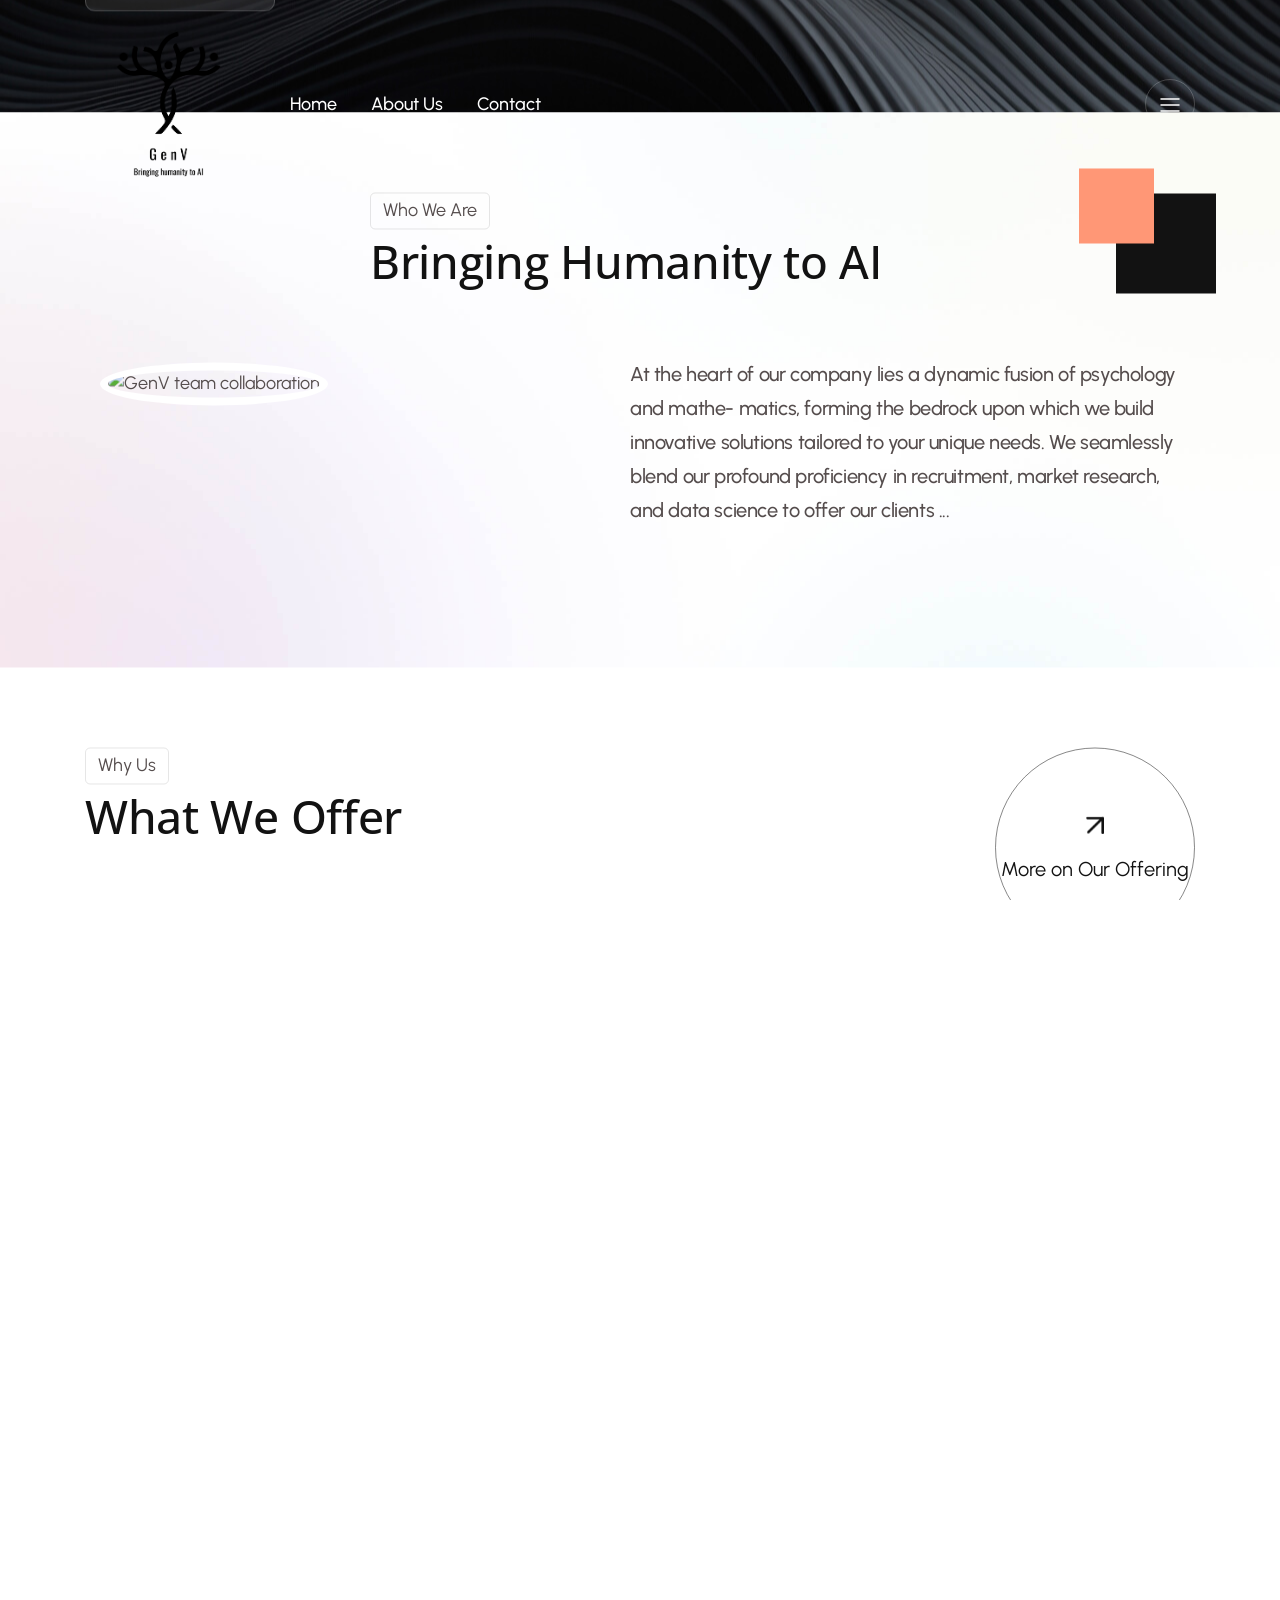
==== commit 91bbab68: "changes" ====
--- a/about-us.html
+++ b/about-us.html
@@ -58,7 +58,7 @@
                 <div class="col-xl-2 col-lg-6 col-6">
                     <div class="si-header-logo">
                         <a href="index.html">
-                            <img data-width="167" class="logo-black" src="assets/img/logo/logo-white.png" alt="GenV">
+                            <img data-width="167" class="logo-black" src="assets/Genassets/genv-logo.png" alt="GenV logo">
                         </a>
                     </div>
                 </div>
@@ -70,10 +70,10 @@
                                     <ul>
                                         <li> <a href="index.html">Home</a> </li>
                                         <li> <a href="about-us.html">About Us</a> </li>
-                                        <li >
+                                        <!--<li >
                                             <a href="service.html">Services</a>
                                            
-                                        </li>
+                                        </li>-->
                                         <li> <a href="contact.html">Contact</a> </li>
                                     </ul>
                                 </nav>
@@ -101,17 +101,7 @@
                                 </svg>
                             </a>
                         </div>
-                        <div class="si-header-search-box d-none d-md-block">
-                            <button class="si-header-search si-search-open-btn">
-                                <span>
-                                    <svg width="20" height="20" viewBox="0 0 20 20" fill="none" xmlns="http://www.w3.org/2000/svg">
-                                        <path d="M18.0508 18.05L23.0009 23" stroke="currentColor" stroke-width="1.5" stroke-linecap="round" stroke-linejoin="round" />
-                                        <path d="M15.8004 8.9C15.8004 4.98 12.62 1.8 8.7002 1.8C4.78 1.8 1.6 4.98 1.6 8.9C1.6 12.82 4.78 16 8.7002 16C12.62 16 15.8004 12.82 15.8004 8.9Z" stroke="currentColor" stroke-width="1.5" stroke-linejoin="round" />
-                                    </svg>
-                                </span>
-                                <span class="si-header-search-title">Search here</span>
-                            </button>
-                        </div>
+                       
                         <div class="si-header-bar">
                             <button class="si-offcanvas-open-btn">
                                 <span>
@@ -136,8 +126,8 @@
             <div class="si-offcanvas-top d-flex align-items-center justify-content-between">
                 <div class="si-offcanvas-logo">
                     <a href="index.html">
-                        <img class="logo-1" data-width="120" src="assets/img/logo/logo-black.png" alt="GenV">
-                        <img class="logo-2" data-width="120" src="assets/img/logo/logo-white.png" alt="GenV">
+                        <img class="logo-1" data-width="120" src="assets/Genassets/genv-logo.png" alt="GenV logo">
+                        <img class="logo-2" data-width="120" src="assets/Genassets/genv-logo.png" alt="GenV logo">
                     </a>
                 </div>
                 <div class="si-offcanvas-close">
@@ -161,22 +151,22 @@
                     <div class="row gx-2">
                         <div class="col-md-3 col-3">
                             <div class="si-offcanvas-gallery-img fix">
-                                <a class="popup-image" href="assets/img/offcanvas/offcanvas-1.jpg"><img src="assets/img/offcanvas/offcanvas-1.jpg" alt="image"></a>
+                                <a class="popup-image" href="assets/Genassets/gen1.jpg"><img src="assets/Genassets/gen1.jpg" alt="GenV showcase image 1"></a>
                             </div>
                         </div>
                         <div class="col-md-3 col-3">
                             <div class="si-offcanvas-gallery-img fix">
-                                <a class="popup-image" href="assets/img/offcanvas/offcanvas-2.jpg"><img src="assets/img/offcanvas/offcanvas-2.jpg" alt="image"></a>
+                                <a class="popup-image" href="assets/Genassets/gen2.jpg"><img src="assets/Genassets/gen2.jpg" alt="GenV showcase image 2"></a>
                             </div>
                         </div>
                         <div class="col-md-3 col-3">
                             <div class="si-offcanvas-gallery-img fix">
-                                <a class="popup-image" href="assets/img/offcanvas/offcanvas-3.jpg"><img src="assets/img/offcanvas/offcanvas-3.jpg" alt="image"></a>
+                                <a class="popup-image" href="assets/Genassets/gen3.jpg"><img src="assets/Genassets/gen3.jpg" alt="GenV showcase image 3"></a>
                             </div>
                         </div>
                         <div class="col-md-3 col-3">
                             <div class="si-offcanvas-gallery-img fix">
-                                <a class="popup-image" href="assets/img/offcanvas/offcanvas-4.jpg"><img src="assets/img/offcanvas/offcanvas-4.jpg" alt="image"></a>
+                                <a class="popup-image" href="assets/Genassets/gen4.jpg"><img src="assets/Genassets/gen4.jpg" alt="GenV showcase image 4"></a>
                             </div>
                         </div>
                     </div>
@@ -298,7 +288,7 @@
                             <div class="col-xl-6 col-lg-12 col-md-12 col-sm-12">
                                 <div class="si-about-img-box p-relative mt-5 ml-15">
                                     <div class="si-about-img-top">
-                                        <img src="assets/img/about-us/img2.jpg" alt="image">
+                                        <img src="assets/Genassets/gen10.jpg" alt="GenV team collaboration">
                                     </div>
                                     <div class="si-about-video-text">
                                         <div class="si-about-text-inner">
@@ -321,20 +311,10 @@
                                             <p class="si-about-desc-2">At the heart of our company lies a dynamic fusion of psychology and mathe- <br class="d-none d-xxl-block"> matics, forming the bedrock upon which we build innovative solutions <br class="d-none d-xxl-block"> tailored to your unique needs. We seamlessly blend our profound proficiency <br class="d-none d-xxl-block"> in recruitment, market research, and data science to offer our clients ...</p>
                                         </div>
                                         <div class="col-md-6">
-                                            <div class="si-about-box-2">
-                                                <div class="si-about-box-content-2 mb-0 d-flex align-items-center">
-                                                    <h2>Psychology</h2>
-                                                    <span class="p-relative">+ Mathematics, <br class="d-none d-xxl-block"> at Our Core</span>
-                                                </div>
-                                            </div>
+                                            
                                         </div>
                                         <div class="col-md-6">
-                                            <div class="si-about-box-2">
-                                                <div class="si-about-box-content-2 mb-0 d-flex align-items-center">
-                                                    <h2>Insights</h2>
-                                                    <span class="p-relative">Across Talent, Data <br class="d-none d-xxl-block"> & Consulting</span>
-                                                </div>
-                                            </div>
+                                           
                                         </div>
                                     </div>
                                 </div>
@@ -464,7 +444,7 @@
                             <div class="col-lg-4">
                                 <div class="si-portfolio-2-box si-portfolio-2-bottom">
                                     <div class="si-portfolio-2-thumb">
-                                        <img src="assets/img/portfolio/thumb6.jpg" alt="">
+                                        <img src="assets/Genassets/gen5.jpg" alt="GenV project highlight 1">
                                         <div class="si-portfolio-2-text">
                                             <span>GenV Services</span>
                                             <h3><a class="underline-black" href="portfolio-details.html">Talent & Technical Recruitment</a></h3>
@@ -475,7 +455,7 @@
                             <div class="col-lg-4">
                                 <div class="si-portfolio-2-box si-portfolio-2-bottom">
                                     <div class="si-portfolio-2-thumb">
-                                        <img src="assets/img/portfolio/thumb7.jpg" alt="">
+                                        <img src="assets/Genassets/gen6.jpg" alt="GenV project highlight 2">
                                         <div class="si-portfolio-2-text">
                                             <span>GenV Services</span>
                                             <h3><a class="underline-black" href="portfolio-details.html">Data Analytics & Modelling</a></h3>
@@ -486,7 +466,7 @@
                             <div class="col-lg-4">
                                 <div class="si-portfolio-2-box">
                                     <div class="si-portfolio-2-thumb">
-                                        <img src="assets/img/portfolio/thumb8.jpg" alt="">
+                                        <img src="assets/Genassets/gen7.jpg" alt="GenV project highlight 3">
                                         <div class="si-portfolio-2-text">
                                             <span>GenV Services</span>
                                             <h3><a class="underline-black" href="portfolio-details.html">AI-Driven Consulting</a></h3>
@@ -548,6 +528,38 @@
                 </div>
                 <!-- marquee area end -->
 
+                <!-- Genassets showcase start -->
+                <div class="si-gallery-area pb-120">
+                    <div class="container">
+                        <div class="row">
+                            <div class="col-lg-12">
+                                <div class="si-section-title text-center pb-40">
+                                    <span> More From GenV </span>
+                                    <h2 class="si-text-revel-anim"> Inside Our Journey </h2>
+                                </div>
+                            </div>
+                        </div>
+                        <div class="row g-3">
+                            <div class="col-lg-4 col-md-4 col-12">
+                                <a class="popup-image d-block" href="assets/Genassets/gen13.jpg">
+                                    <img class="w-100" src="assets/Genassets/gen13.jpg" alt="GenV moment 13">
+                                </a>
+                            </div>
+                            <div class="col-lg-4 col-md-4 col-12">
+                                <a class="popup-image d-block" href="assets/Genassets/gen14.jpg">
+                                    <img class="w-100" src="assets/Genassets/gen14.jpg" alt="GenV moment 14">
+                                </a>
+                            </div>
+                            <div class="col-lg-4 col-md-4 col-12">
+                                <a class="popup-image d-block" href="assets/Genassets/gen15.jpg">
+                                    <img class="w-100" src="assets/Genassets/gen15.jpg" alt="GenV moment 15">
+                                </a>
+                            </div>
+                        </div>
+                    </div>
+                </div>
+                <!-- Genassets showcase end -->
+
                  <!-- team area start -->
                  <div class="si-team-2-area pb-150">
                     <div class="container">
@@ -561,7 +573,7 @@
                             <div class="col-lg-6">
                                 <div class="si-team-2-box">
                                     <div class="si-team-2-thumb">
-                                        <img src="assets/img/team/img.jpg" alt="">
+                                        <img src="assets/Genassets/vuyi.png" alt="Vuyiswa Mataka">
                                         <div class="si-team-2-text">
                                             <h3> <a class="underline-black" href="team-details.html">Vuyiswa Mataka</a></h3>
                                             <span>Managing Director</span>
@@ -572,7 +584,7 @@
                             <div class="col-lg-6">
                                 <div class="si-team-2-box">
                                     <div class="si-team-2-thumb">
-                                        <img src="assets/img/team/img2.jpg" alt="">
+                                        <img src="assets/Genassets/gerald.png" alt="Gerald Bezuidenhout">
                                         <div class="si-team-2-text">
                                             <h3> <a class="underline-black" href="team-details.html">Gerald Bezuidenhout</a></h3>
                                             <span>Technical Director</span>
@@ -709,7 +721,7 @@
                                     </div>
                                 </div>
                             </div>
-                            <img class="w-100" data-speed=".7" src="assets/img/video/img.jpg" alt="image">
+                                <img class="w-100" data-speed=".7" src="assets/Genassets/gen8.jpg" alt="GenV collaboration in action">
                         </div>
                     </div>
                  </div>
@@ -728,32 +740,6 @@
                             <div class="col-lg-12">
                                 <div class="swiper si-testimonial-2-active">
                                     <div class="swiper-wrapper">
-                                        <div class="swiper-slide">
-                                            <div class="si-testimonial-2-box">
-                                                <div class="si-testimonial-2-right">
-                                                    <div class="si-testimonial-2-icon">
-                                                        <img src="assets/img/testimonial/quote2.svg" alt="">
-                                                    </div>
-                                                </div>
-                                                <div class="si-testimonial-2-text">
-                                                    <h3>“ Anything worth doing 
-                                                    is worth doing well. ”
-                                                    </h3>
-                                                </div>                                    
-                                                <div class="si-testimonial-2-main">
-                                                    <div class="si-testimonial-2-shape">
-                                                        <img src="assets/img/testimonial/quote.png" alt="">
-                                                    <div class="si-testimonial-2-img">
-                                                        <img src="assets/img/testimonial/img.png" alt="">
-                                                    </div>
-                                                    </div>
-                                                    <div class="si-testimonial-2-name">
-                                                        <span>GenV Motto</span>
-                                                        <h3>GenV</h3>
-                                                    </div>
-                                                </div>
-                                            </div>
-                                        </div>
                                         <div class="swiper-slide">
                                             <div class="si-testimonial-2-box">
                                                 <div class="si-testimonial-2-right">
@@ -773,7 +759,7 @@
                                                     <div class="si-testimonial-2-shape">
                                                         <img src="assets/img/testimonial/quote.png" alt="">
                                                     <div class="si-testimonial-2-img">
-                                                        <img src="assets/img/testimonial/img2.png" alt="">
+                                                        <img src="assets/Genassets/gerald.png" alt="Gerald Bezuidenhout">
                                                     </div>
                                                     </div>
                                                     <div class="si-testimonial-2-name">
@@ -829,7 +815,7 @@
                                         <div class="col-lg-4 col-md-6">
                                             <div class="si-blog-box">
                                                 <div class="si-blog-img">
-                                                    <a href="blog-details.html"><img src="assets/img/blog/blog1.jpg" alt="image"></a>
+                                                    <a href="blog-details.html"><img src="assets/Genassets/gen9.jpg" alt="GenV insight visual 1"></a>
                                                 </div>
                                                 <div class="si-blog-content">
                                                     <div class="si-blog-meta">
@@ -858,14 +844,14 @@
                                                     </a>
                                                 </div>
                                                 <div class="si-blog-img">
-                                                    <a href="blog-details.html"><img src="assets/img/blog/blog2.jpg" alt="image"></a>
+                                                    <a href="blog-details.html"><img src="assets/Genassets/gen11.jpg" alt="GenV insight visual 2"></a>
                                                 </div>
                                             </div>
                                         </div>
                                         <div class="col-lg-4 col-md-6">
                                             <div class="si-blog-box">
                                                 <div class="si-blog-img">
-                                                    <a href="blog-details.html"><img src="assets/img/blog/blog3.jpg" alt="image"></a>
+                                                    <a href="blog-details.html"><img src="assets/Genassets/gen12.jpg" alt="GenV insight visual 3"></a>
                                                 </div>
                                                 <div class="si-blog-content">
                                                     <div class="si-blog-meta">
@@ -899,7 +885,7 @@
                                 <div class="si-footer-widget-content">
                                     <!-- footer logo -->
                                     <div class="si-footer-logo-2 mt-10 mb-60">
-                                        <a href="index.html"><img src="assets/img/logo/logo-white.png" alt="GenV"></a>
+                                        <a href="index.html"><img src="assets/Genassets/genv-logo.png" alt="GenV logo"></a>
                                     </div>
                                     <!-- footer logo -->
                                     <p>
@@ -922,9 +908,6 @@
                                 <div class="si-footer-widget-menu">
                                     <ul>
                                         <li><a href="about-us.html">About Us</a></li>
-                                        <li><a href="service.html">What We Offer</a></li>
-                                        <li><a href="team.html">Our Directors</a></li>
-                                        <li><a href="blog.html">Insights</a></li>
                                         <li><a href="contact.html">Contact</a></li>
                                     </ul>
                                 </div>
@@ -953,14 +936,14 @@
                             </div>
                         </div>
                     </div>
-                    <div class="row gx-0">
+                    <!--<div class="row gx-0">
                         <div class="si-footer-img pt-35">
-                            <span> <img src="assets/img/footer/1.jpg" alt=""> </span>
-                            <span> <img src="assets/img/footer/2.jpg" alt=""> </span>
-                            <span> <img src="assets/img/footer/3.jpg" alt=""> </span>
-                            <span> <img src="assets/img/footer/4.jpg" alt=""> </span>
-                            <span> <img src="assets/img/footer/5.jpg" alt=""> </span>
-                        </div>
+                            <span> <img src="assets/Genassets/serv11.jpg" alt=""> </span>
+                            <span> <img src="assets/Genassets/serv12.jpg" alt=""> </span>
+                            <span> <img src="assets/Genassets/serv13.jpg" alt=""> </span>
+                            <span> <img src="assets/Genassets/serv14.jpg" alt=""> </span>
+                            <span> <img src="assets/Genassets/serv15.jpg" alt=""> </span>
+                        </div>-->
                         <div class="si-copyright-content text-center pt-25">
                             <p class="text-white">© 2026 GenV. All Right Reserved</p>
                         </div>
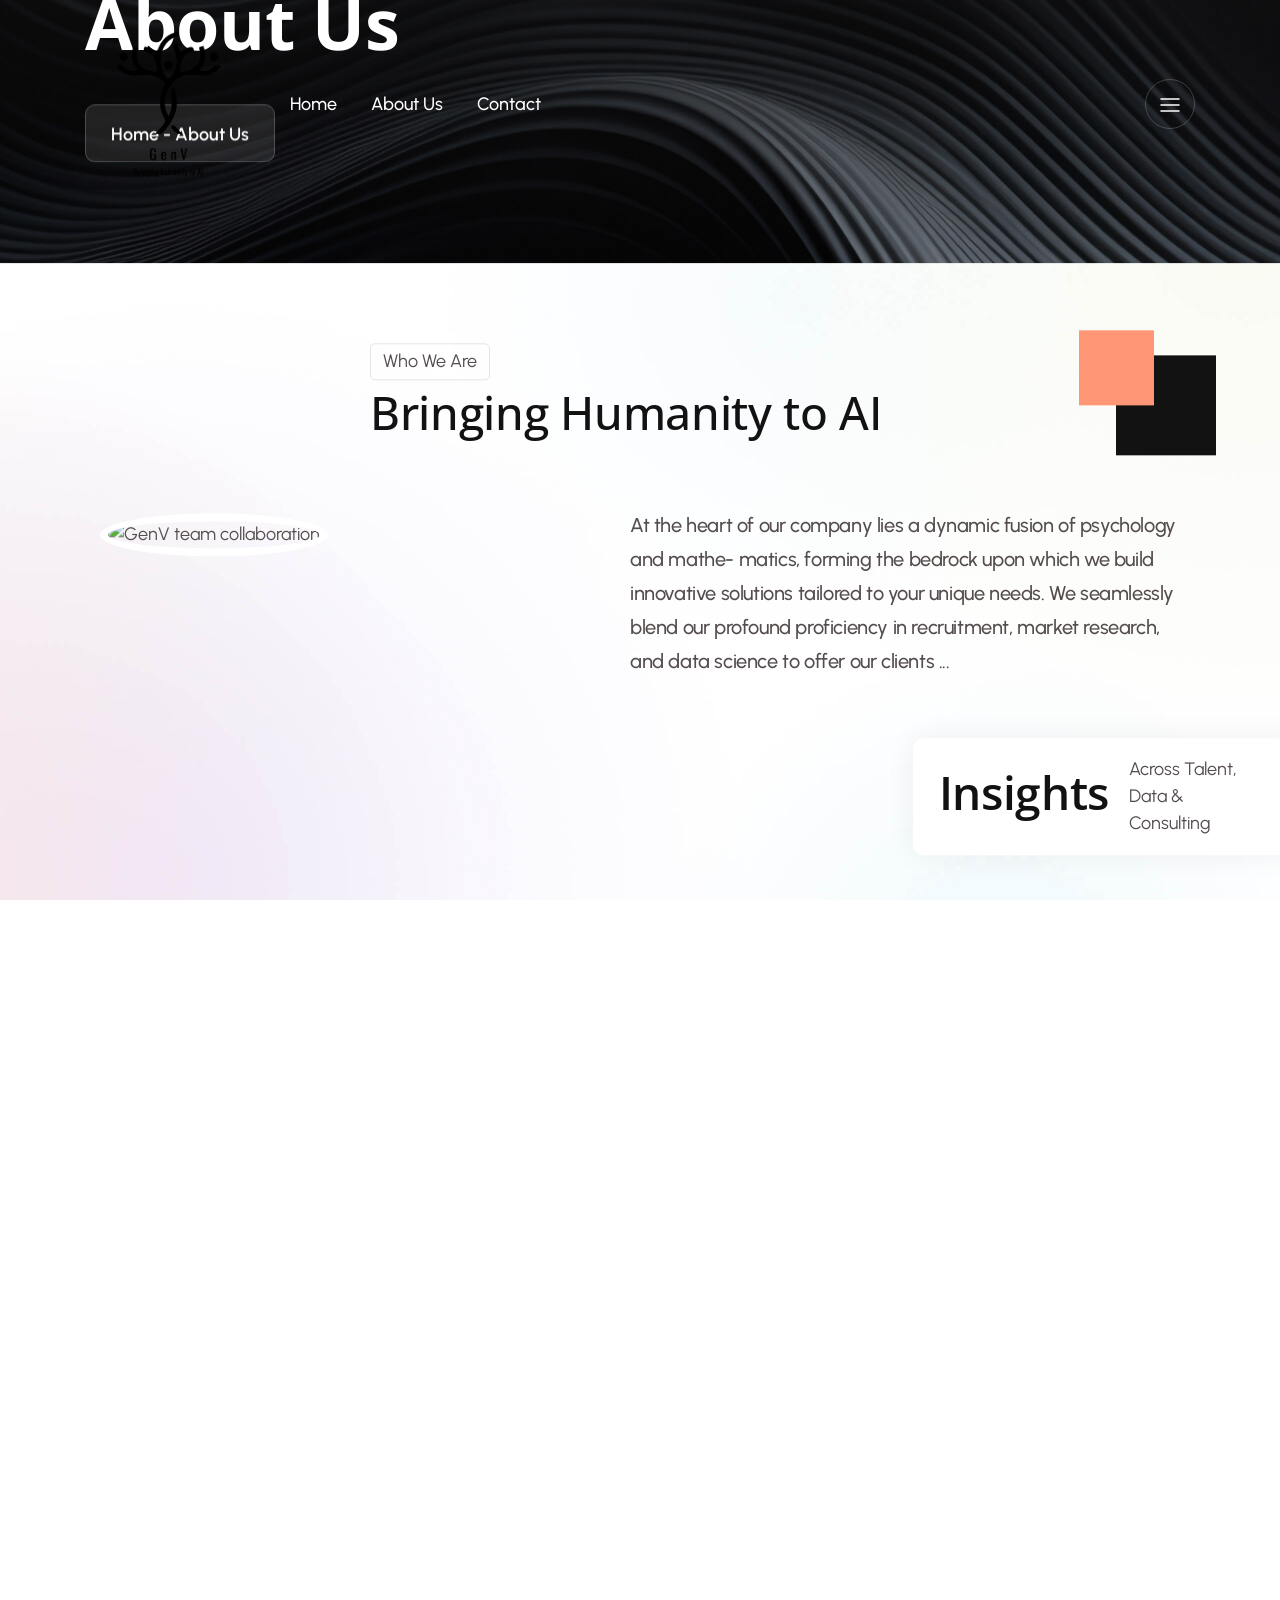
==== commit c2e6c3ec: "perf: compress heavy assets and add Vercel caching" ====
--- a/about-us.html
+++ b/about-us.html
@@ -314,7 +314,12 @@
                                             
                                         </div>
                                         <div class="col-md-6">
-                                           
+                                            <div class="si-about-box-2">
+                                                <div class="si-about-box-content-2 mb-0 d-flex align-items-center">
+                                                    <h2>Insights</h2>
+                                                    <span class="p-relative">Across Talent, Data <br class="d-none d-xxl-block"> & Consulting</span>
+                                                </div>
+                                            </div>
                                         </div>
                                     </div>
                                 </div>
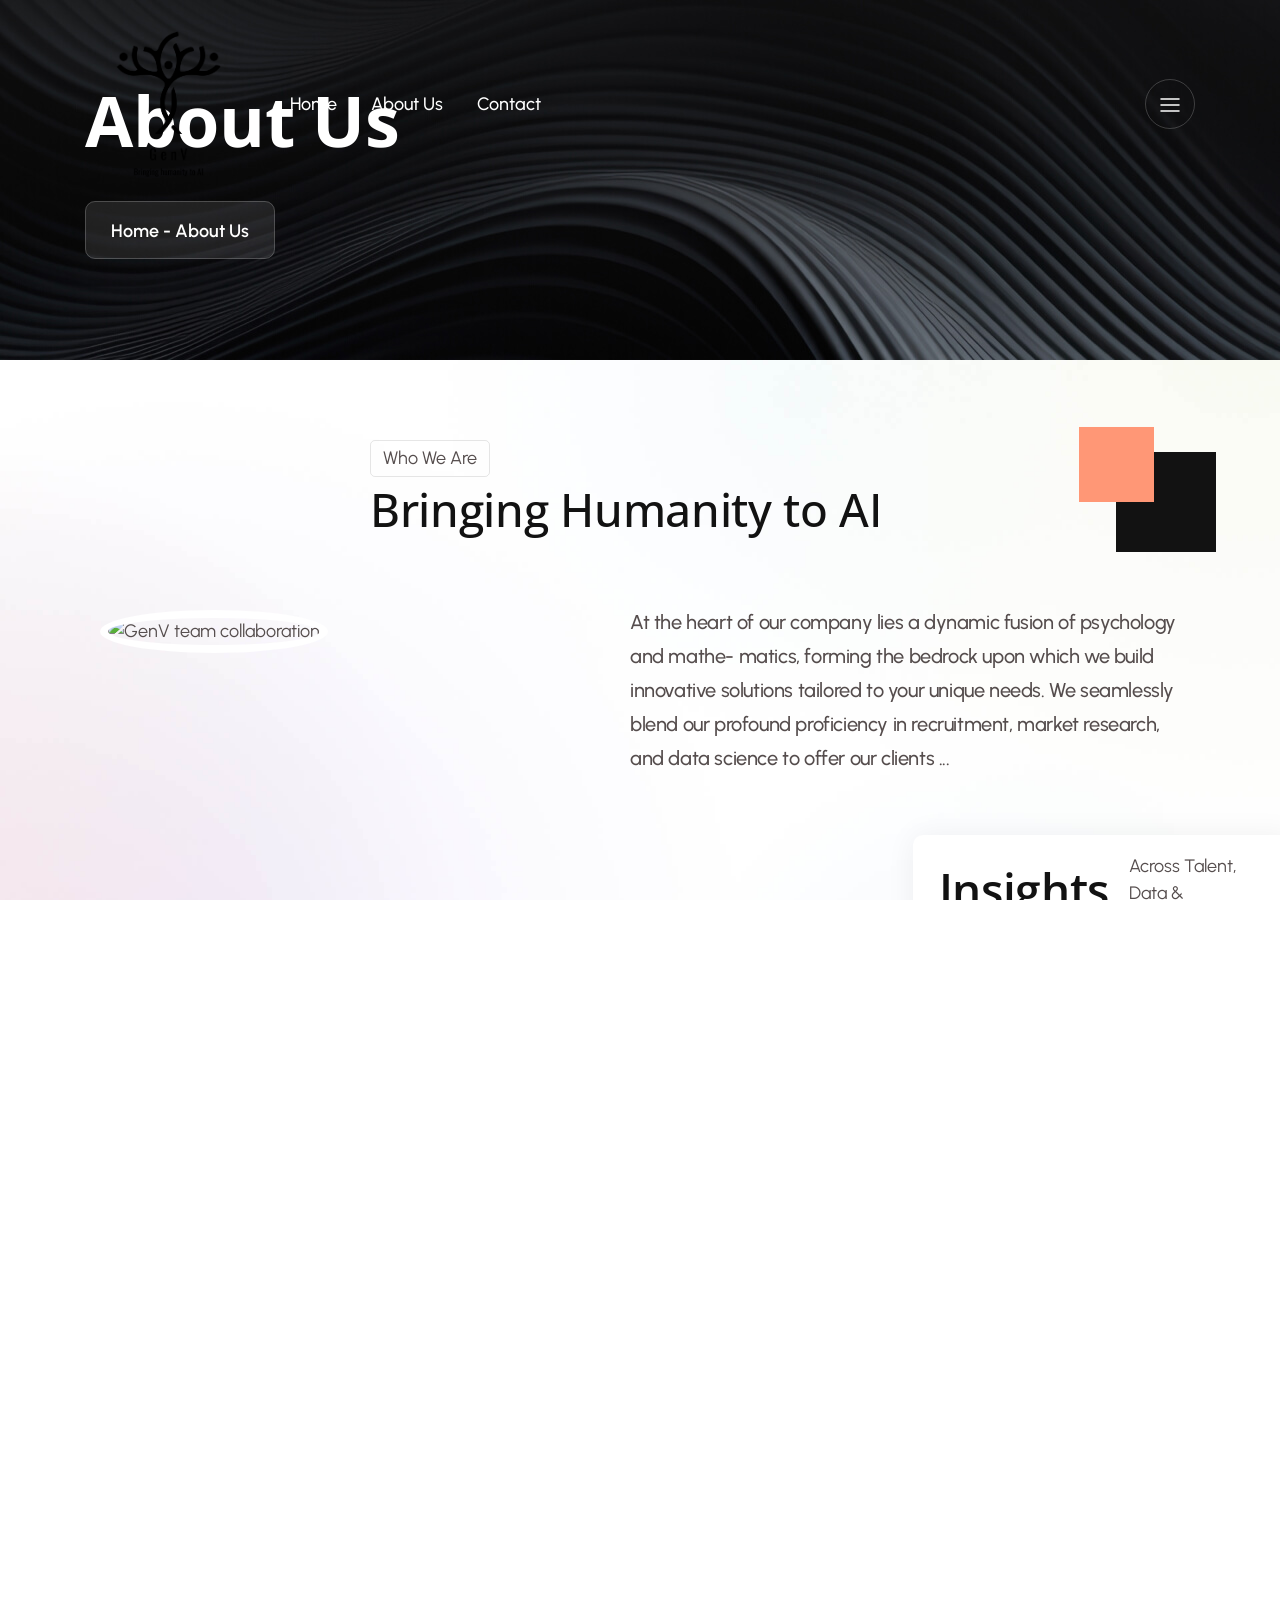
==== commit e4370ece: "perf: defer scripts on about service contact" ====
--- a/about-us.html
+++ b/about-us.html
@@ -962,25 +962,25 @@
     </div>
 
     <!-- JS here -->
-    <script src="assets/js/vendor/jquery.js"></script>
-    <script src="assets/js/bootstrap-bundle.js"></script>
-    <script src="assets/js/swiper-bundle.js"></script>
-    <script src="assets/js/plugin.js"></script>
-    <script src="assets/js/three.js"></script>
-    <script src="assets/js/slick.js"></script>
-    <script src="assets/js/scroll-magic.js"></script>
-    <script src="assets/js/hover-effect.umd.js"></script>
-    <script src="assets/js/magnific-popup.js"></script>
-    <script src="assets/js/parallax-slider.js"></script>
-    <script src="assets/js/nice-select.js"></script>
-    <script src="assets/js/purecounter.js"></script>
-    <script src="assets/js/Observer.min.js"></script>
-    <script src="assets/js/splitting.min.js"></script>
-    <script src="assets/js/parallax-scroll.js"></script>
-    <script src="assets/js/atropos.js"></script>
-    <script src="assets/js/slider-active.js"></script>
-    <script src="assets/js/main.js"></script>
-    <script src="assets/js/si-cursor.js"></script>
+    <script defer src="assets/js/vendor/jquery.js"></script>
+    <script defer src="assets/js/bootstrap-bundle.js"></script>
+    <script defer src="assets/js/swiper-bundle.js"></script>
+    <script defer src="assets/js/plugin.js"></script>
+    <script defer src="assets/js/three.js"></script>
+    <script defer src="assets/js/slick.js"></script>
+    <script defer src="assets/js/scroll-magic.js"></script>
+    <script defer src="assets/js/hover-effect.umd.js"></script>
+    <script defer src="assets/js/magnific-popup.js"></script>
+    <script defer src="assets/js/parallax-slider.js"></script>
+    <script defer src="assets/js/nice-select.js"></script>
+    <script defer src="assets/js/purecounter.js"></script>
+    <script defer src="assets/js/Observer.min.js"></script>
+    <script defer src="assets/js/splitting.min.js"></script>
+    <script defer src="assets/js/parallax-scroll.js"></script>
+    <script defer src="assets/js/atropos.js"></script>
+    <script defer src="assets/js/slider-active.js"></script>
+    <script defer src="assets/js/main.js"></script>
+    <script defer src="assets/js/si-cursor.js"></script>
     <!-- JS here -->
 
 </body>
